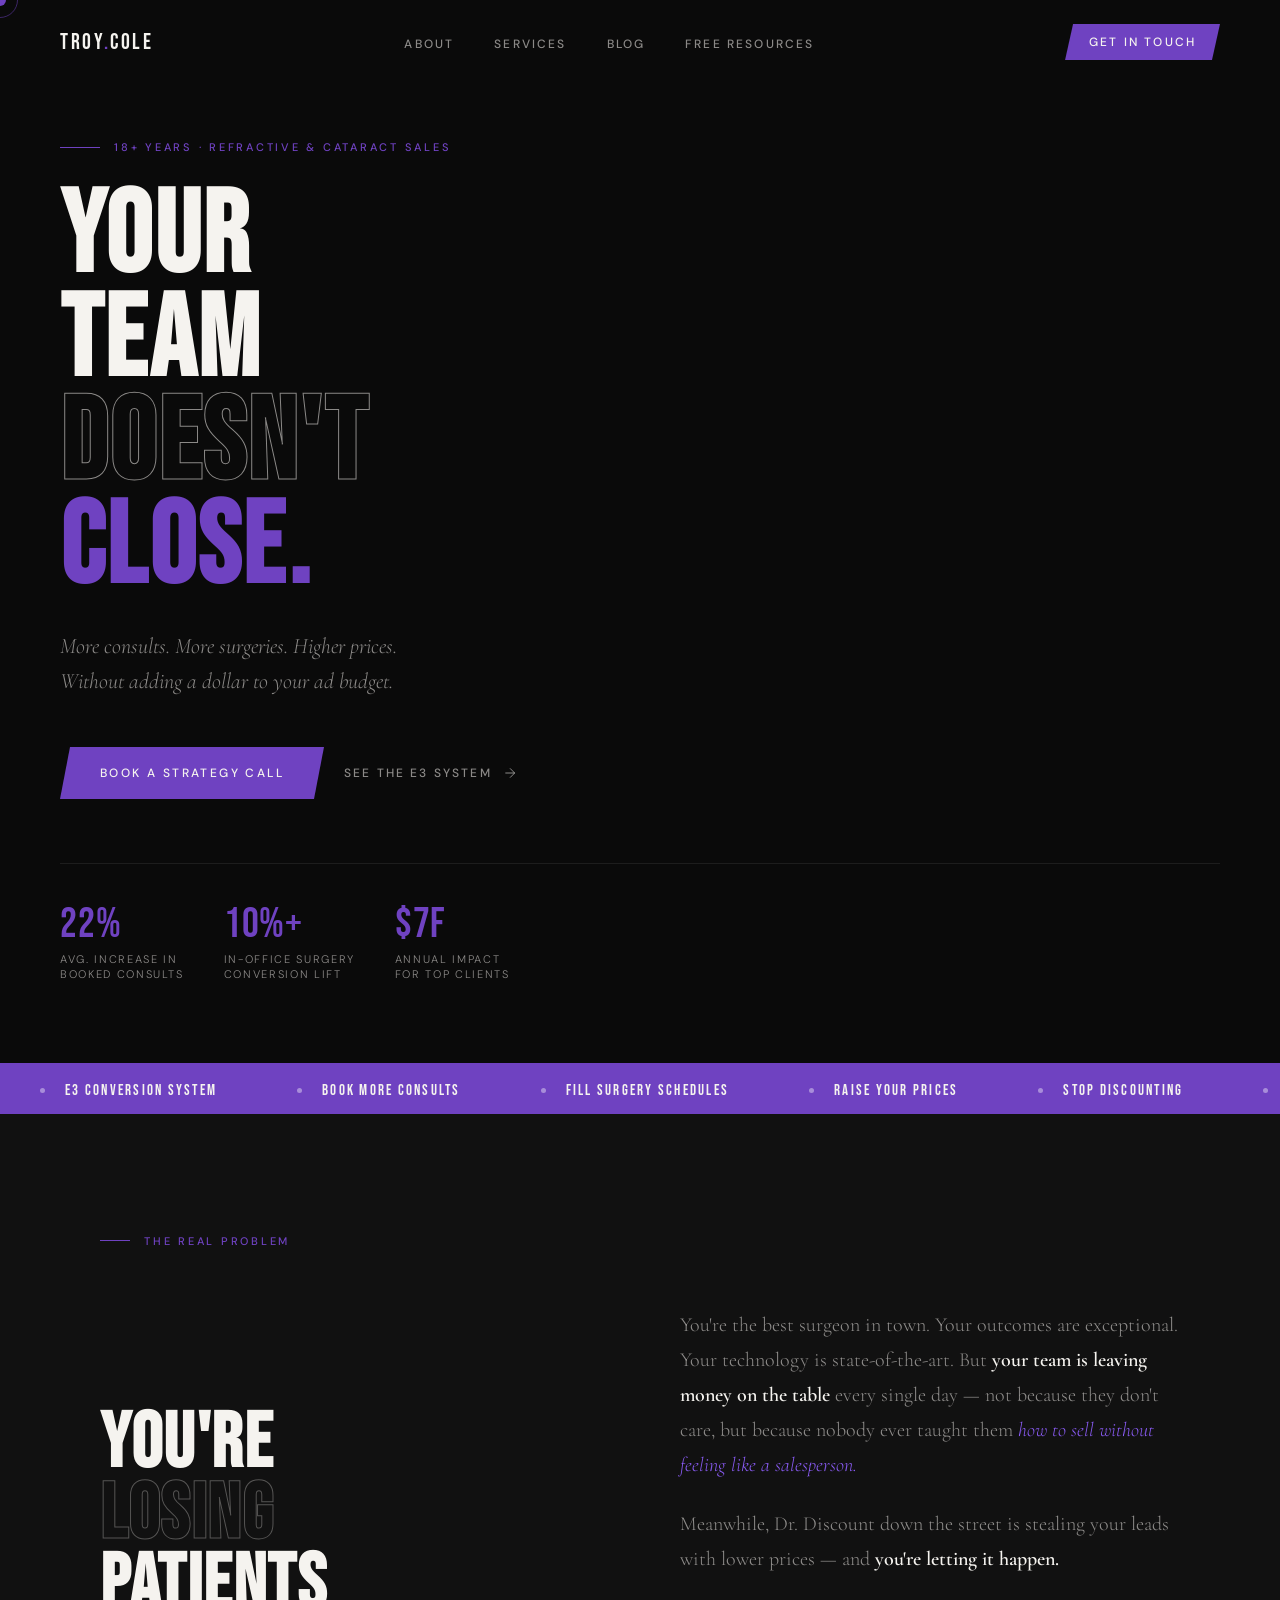
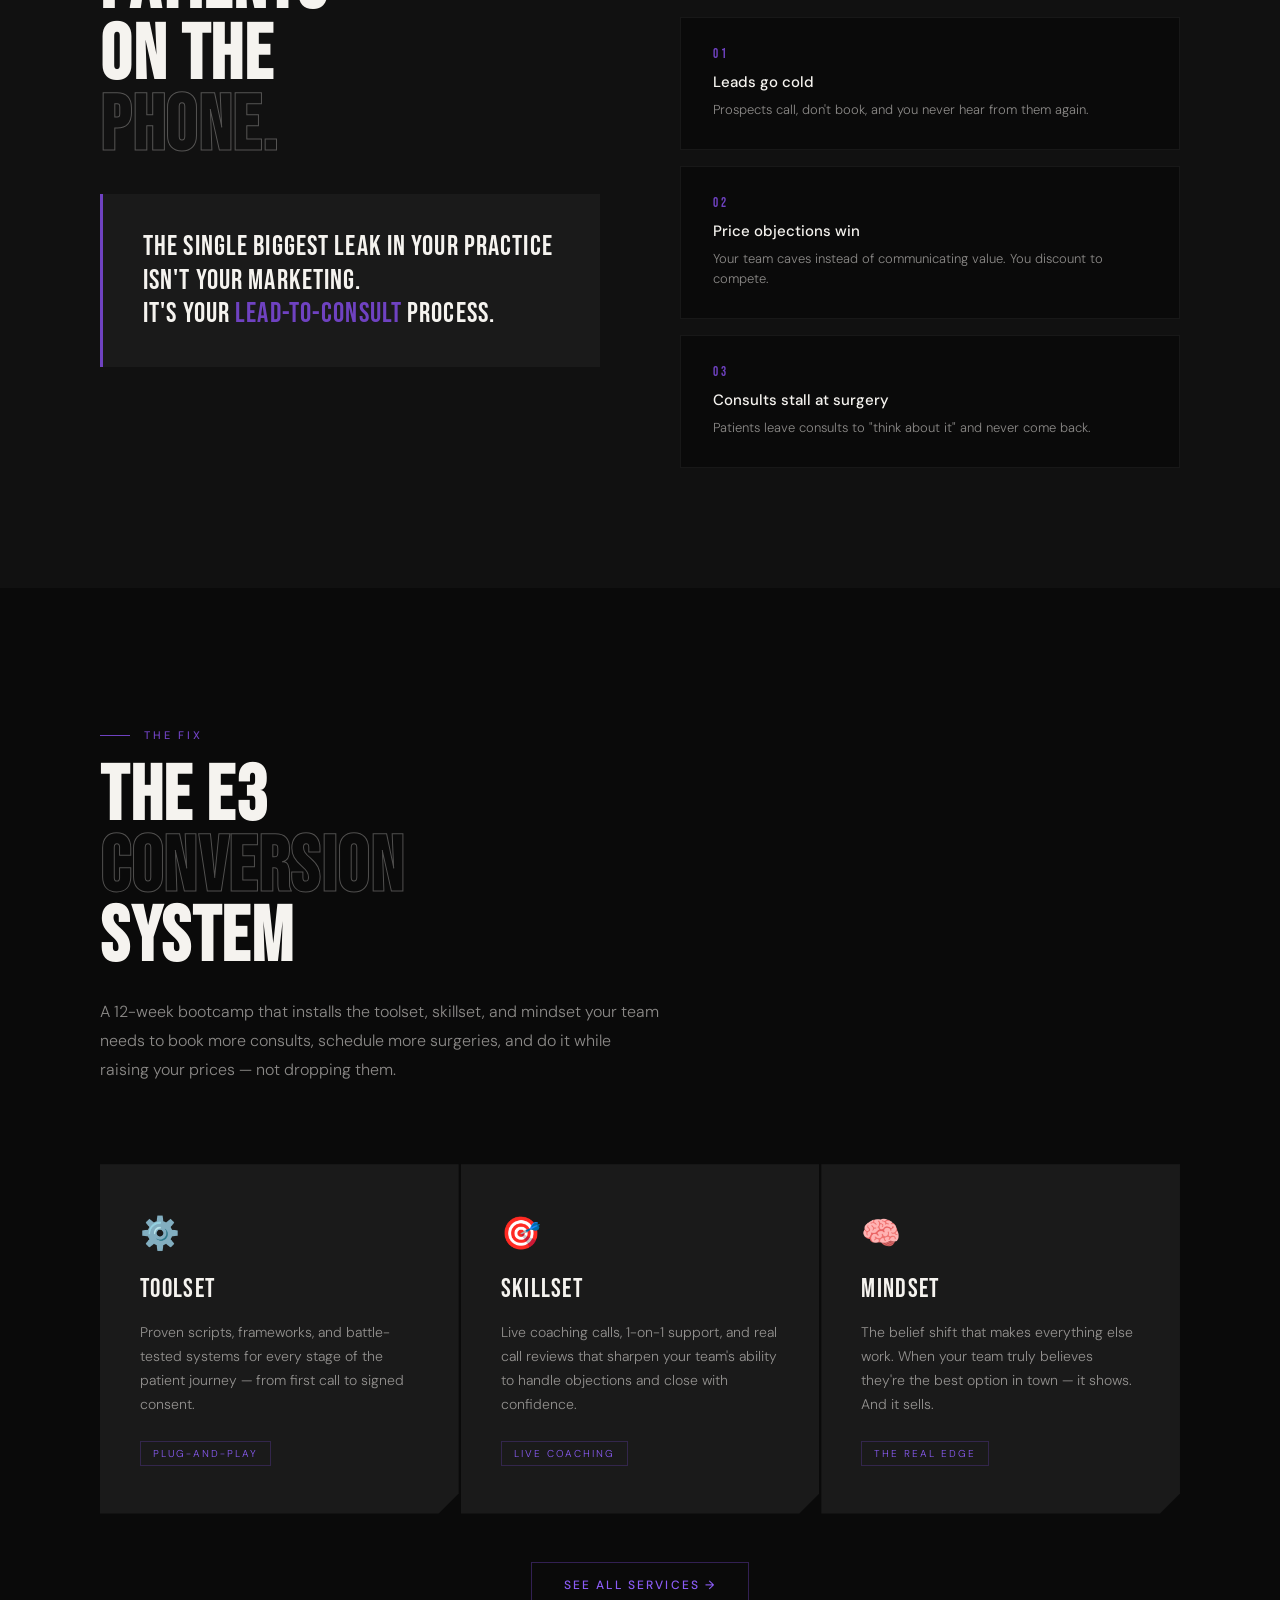
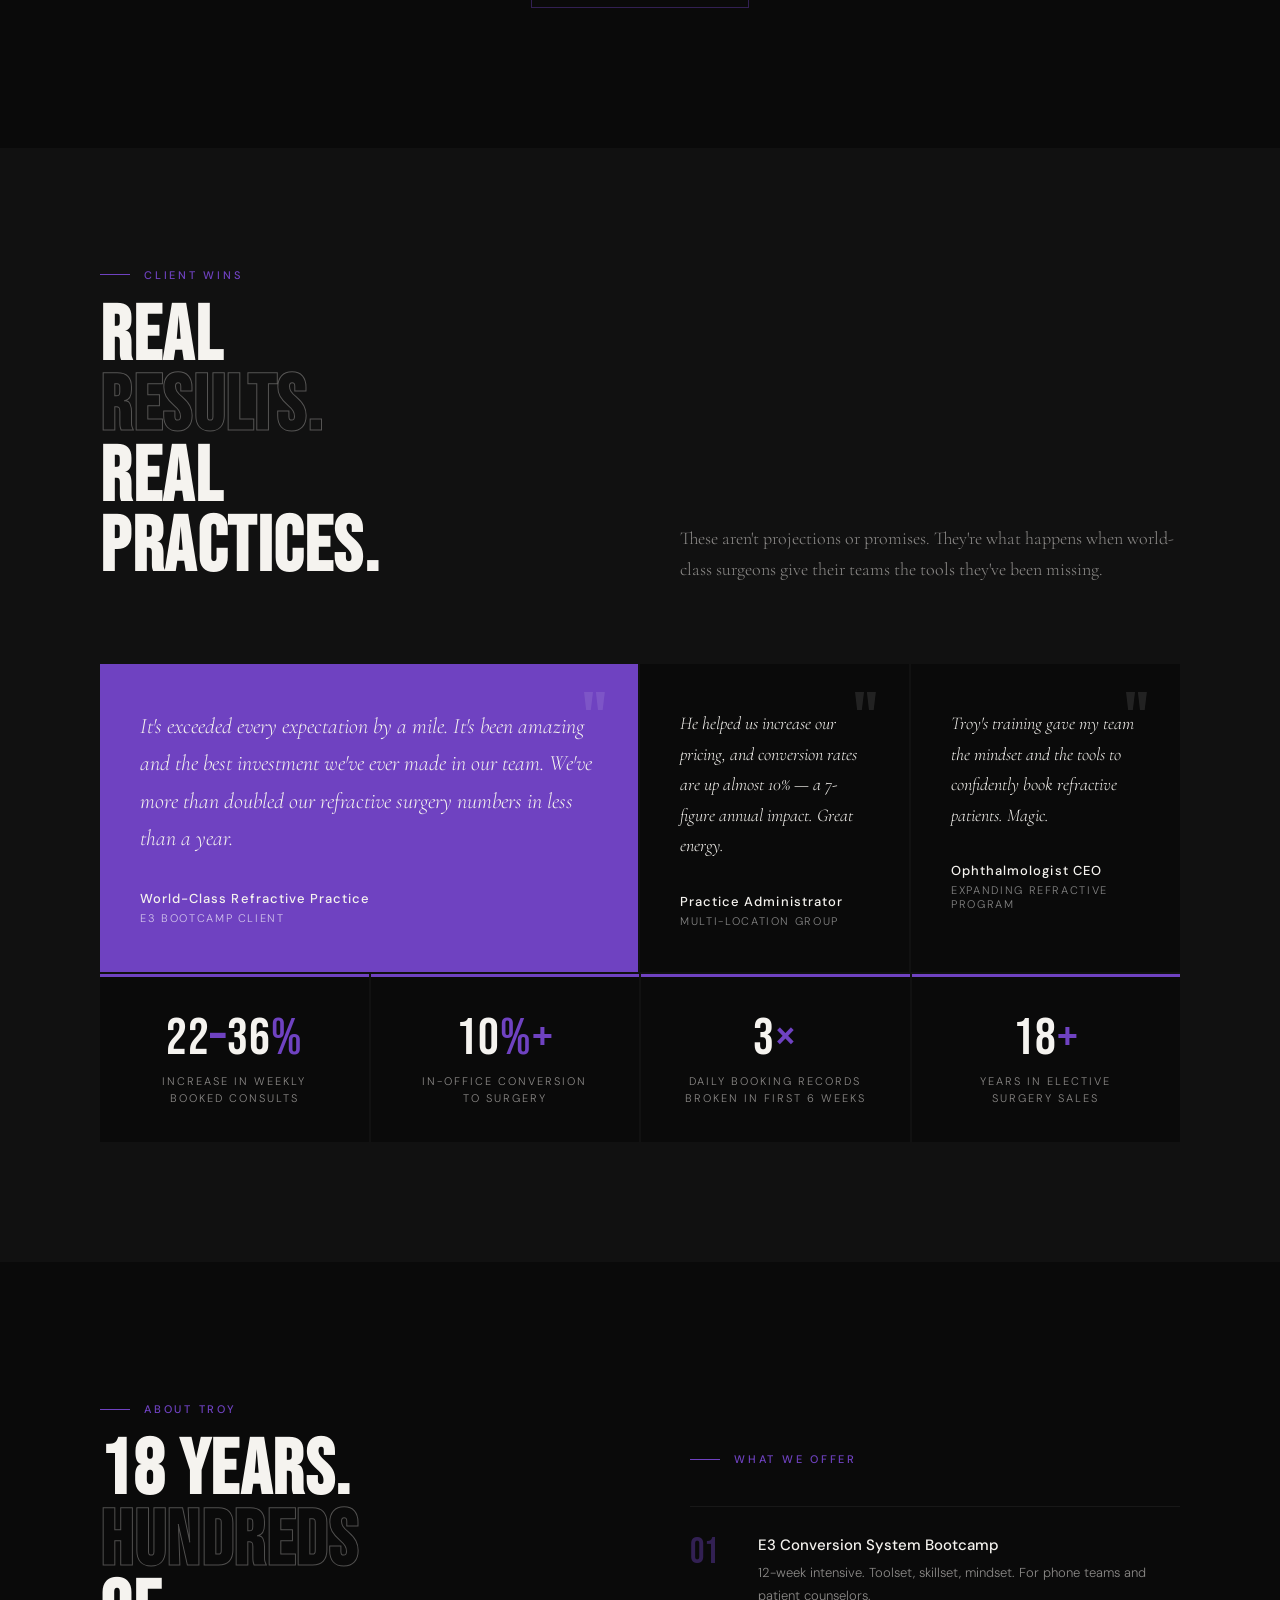
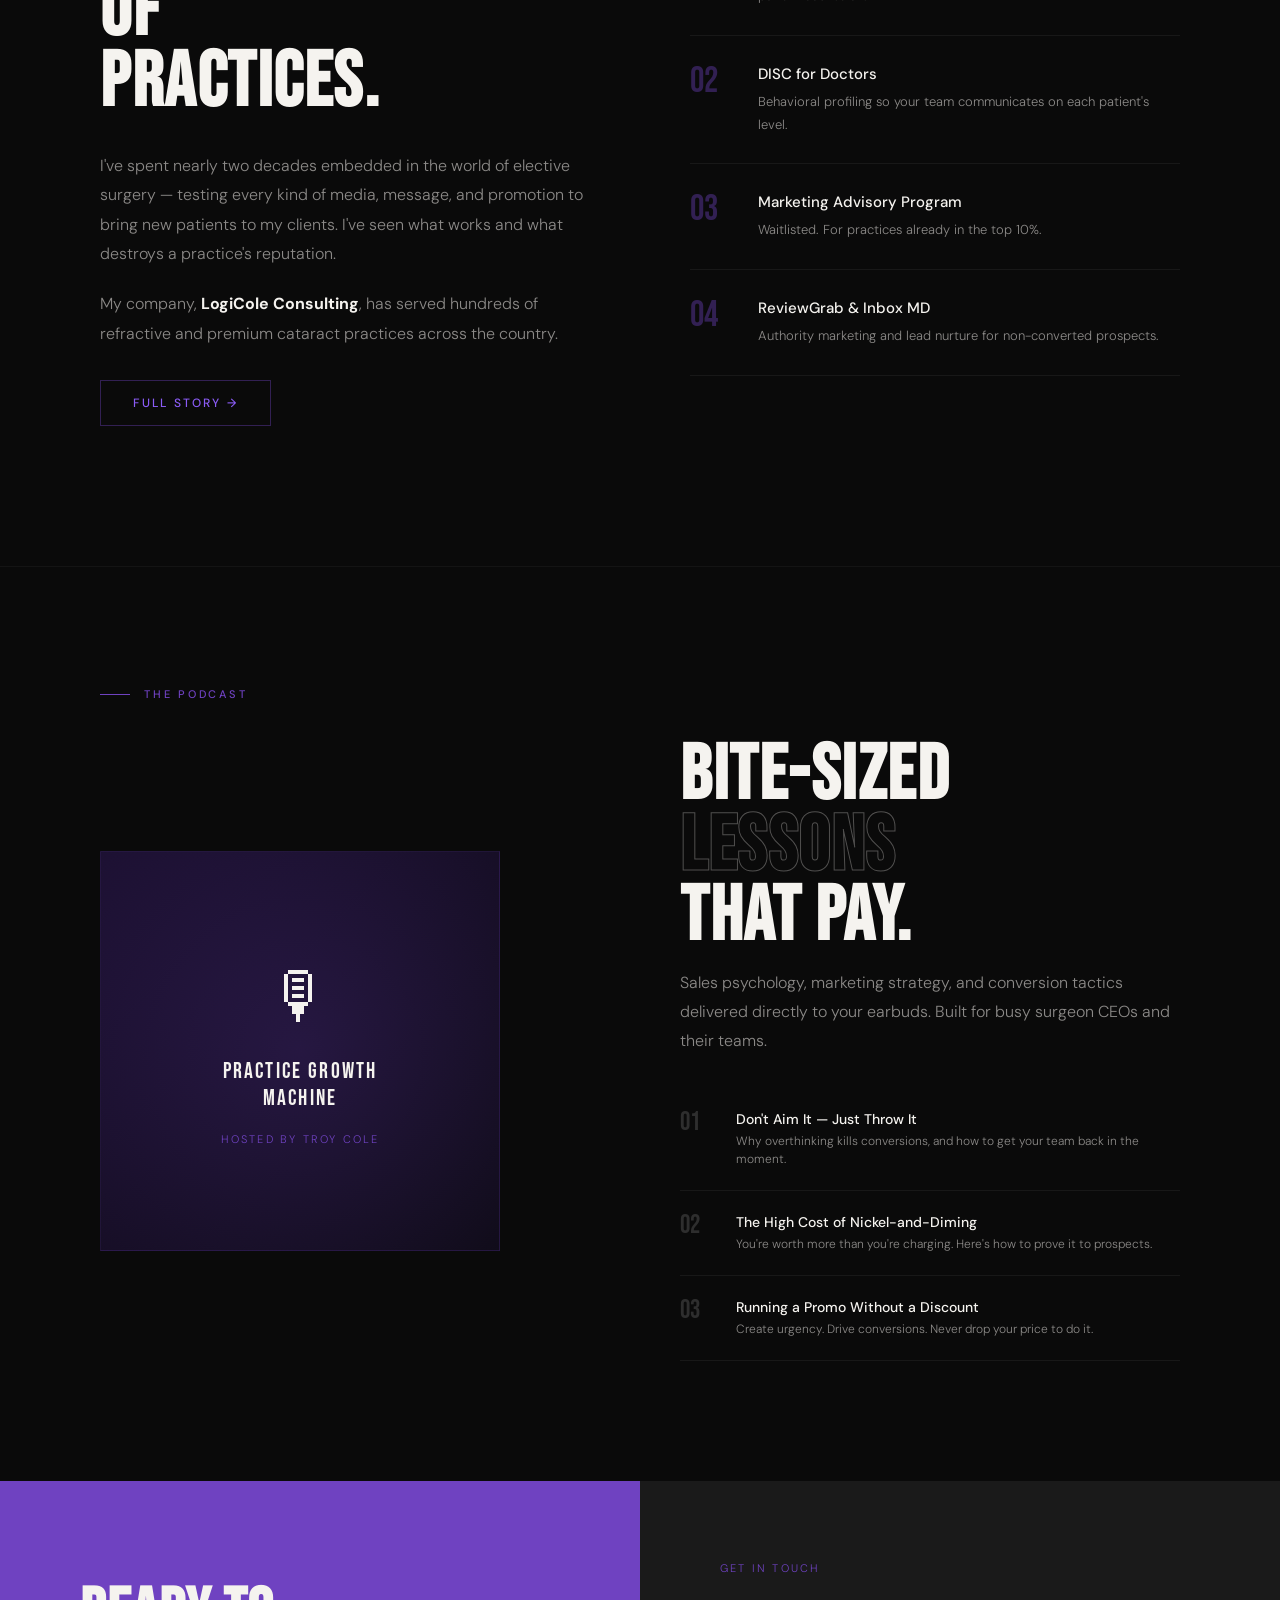
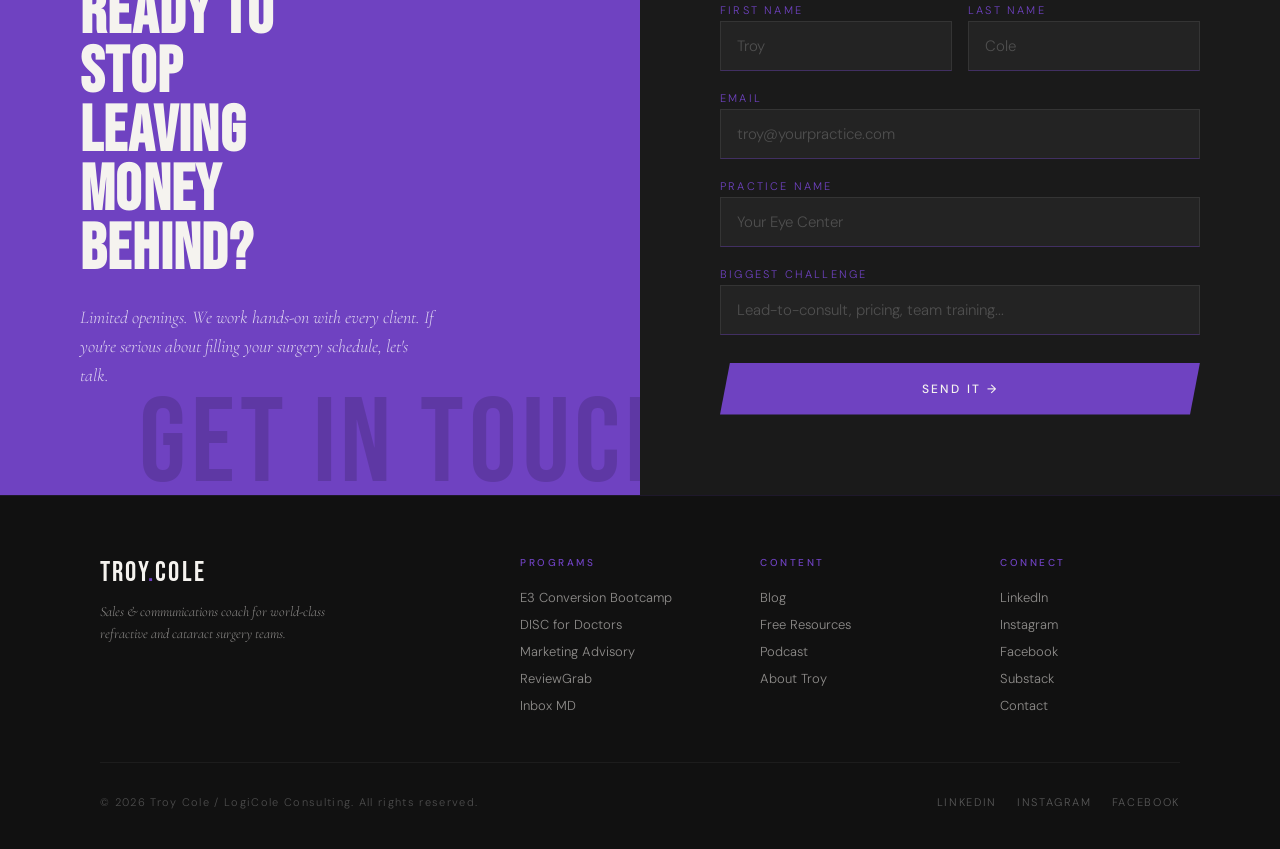
==== index.html @ 5fb9edf5 "Remove hero right panel" ====
<!DOCTYPE html>
<html lang="en">
<head>
<meta charset="UTF-8">
<meta name="viewport" content="width=device-width, initial-scale=1.0">
<title>Troy Cole — Sales Coach for Refractive &amp; Cataract Surgery Teams</title>
<meta name="description" content="Troy Cole helps refractive and cataract surgery teams book more consults, schedule more surgeries, and raise prices — without increasing ad spend.">
<link rel="preconnect" href="https://fonts.googleapis.com">
<link rel="preconnect" href="https://fonts.gstatic.com" crossorigin>
<link href="https://fonts.googleapis.com/css2?family=Bebas+Neue&family=Cormorant+Garamond:ital,wght@0,400;0,600;1,400&family=DM+Sans:wght@300;400;500&display=swap" rel="stylesheet">
<link rel="stylesheet" href="/css/style.css">
<style>
  /* ── HOME-ONLY STYLES ── */

  /* HERO */
  .hero {
    min-height: 100vh;
    display: grid;
    grid-template-columns: 1fr;
    background: #0a0a0a;
    position: relative;
    overflow: hidden;
  }
  .hero-left {
    display: flex; flex-direction: column; justify-content: center;
    padding: 140px 60px 80px;
    position: relative; z-index: 2;
  }
  .hero-eyebrow {
    display: flex; align-items: center; gap: 14px;
    margin-bottom: 32px;
    opacity: 0; animation: fadeUp 0.8s 0.2s forwards;
  }
  .hero-eyebrow-line { width: 40px; height: 1px; background: var(--purple); }
  .hero-eyebrow span {
    font-size: 11px; letter-spacing: 0.25em;
    text-transform: uppercase; color: var(--purple); font-weight: 500;
  }
  .hero-headline {
    font-family: var(--font-display);
    font-size: clamp(72px, 9vw, 130px);
    line-height: 0.9; letter-spacing: 0.02em; color: var(--white);
    opacity: 0; animation: fadeUp 0.8s 0.4s forwards;
  }
  .hero-headline .outline { -webkit-text-stroke: 1px var(--white-dim); color: transparent; }
  .hero-headline .purple { color: var(--purple); }
  .hero-sub {
    font-family: var(--font-serif);
    font-size: clamp(16px, 2vw, 22px); font-style: italic;
    color: var(--white-dim); margin-top: 28px; margin-bottom: 48px;
    max-width: 440px; line-height: 1.6;
    opacity: 0; animation: fadeUp 0.8s 0.6s forwards;
  }
  .hero-actions {
    display: flex; gap: 20px; align-items: center;
    opacity: 0; animation: fadeUp 0.8s 0.8s forwards;
  }
  .hero-stats {
    display: flex; gap: 40px;
    margin-top: 64px; padding-top: 40px;
    border-top: 1px solid rgba(255,255,255,0.08);
    opacity: 0; animation: fadeUp 0.8s 1s forwards;
  }
  .stat-num {
    font-family: var(--font-display);
    font-size: 42px; line-height: 1;
    color: var(--purple); letter-spacing: 0.02em;
  }
  .stat-label {
    font-size: 11px; letter-spacing: 0.15em; text-transform: uppercase;
    color: var(--white-dim); margin-top: 6px; line-height: 1.4;
  }
  .hero-right { position: relative; overflow: hidden; }
  .hero-photo-bg {
    position: absolute; inset: 0;
    background: linear-gradient(135deg, #1a1a1a 0%, #0d0a14 100%);
  }
  .hero-photo-placeholder {
    position: absolute; inset: 0;
    display: flex; flex-direction: column;
    align-items: center; justify-content: center; gap: 16px;
  }
  .photo-frame {
    width: 260px; height: 340px;
    border: 1px solid rgba(111,66,193,0.3);
    position: relative; display: flex; align-items: center; justify-content: center;
  }
  .photo-frame-corner {
    position: absolute; width: 20px; height: 20px;
    border-color: var(--purple); border-style: solid;
  }
  .photo-frame-corner.tl { top: -1px; left: -1px; border-width: 2px 0 0 2px; }
  .photo-frame-corner.tr { top: -1px; right: -1px; border-width: 2px 2px 0 0; }
  .photo-frame-corner.bl { bottom: -1px; left: -1px; border-width: 0 0 2px 2px; }
  .photo-frame-corner.br { bottom: -1px; right: -1px; border-width: 0 2px 2px 0; }
  .photo-label {
    font-size: 10px; letter-spacing: 0.2em; text-transform: uppercase;
    color: rgba(111,66,193,0.5); text-align: center; margin-top: 8px;
  }
  .hero-geo { position: absolute; right: 0; top: 0; width: 100%; height: 100%; pointer-events: none; }
  .geo-slash {
    position: absolute; bottom: -100px; right: -50px;
    width: 400px; height: 400px;
    background: var(--purple-dim);
    transform: rotate(-20deg); filter: blur(80px);
  }

  /* PROBLEM SECTION */
  .problem-section { padding: 120px 0; background: var(--black-mid); }
  .problem-grid { display: grid; grid-template-columns: 1fr 1fr; gap: 80px; align-items: center; margin-top: 60px; }
  .problem-body { font-family: var(--font-serif); font-size: 20px; line-height: 1.75; color: var(--white-dim); }
  .problem-body strong { color: var(--white); font-weight: 600; }
  .problem-body .accent { color: var(--purple-light); font-style: italic; }
  .problem-callout {
    background: var(--black-light); border-left: 3px solid var(--purple);
    padding: 36px 40px; margin-top: 32px;
    font-family: var(--font-display); font-size: 28px; line-height: 1.2; letter-spacing: 0.04em; color: var(--white);
  }
  .problem-callout em { color: var(--purple); font-style: normal; }
  .problem-cards { display: flex; flex-direction: column; gap: 16px; }
  .problem-card {
    background: var(--black); border: 1px solid rgba(255,255,255,0.06);
    padding: 28px 32px; position: relative; transition: border-color 0.25s;
  }
  .problem-card::before {
    content: ''; position: absolute; left: 0; top: 0; bottom: 0;
    width: 3px; background: var(--purple); opacity: 0; transition: opacity 0.25s;
  }
  .problem-card:hover { border-color: rgba(111,66,193,0.3); }
  .problem-card:hover::before { opacity: 1; }
  .problem-card-num { font-family: var(--font-display); font-size: 13px; letter-spacing: 0.2em; color: var(--purple); margin-bottom: 10px; }
  .problem-card-title { font-size: 15px; font-weight: 500; color: var(--white); margin-bottom: 8px; }
  .problem-card-text { font-size: 13px; line-height: 1.6; color: var(--white-dim); }

  /* OFFER */
  .offer-section { padding: 140px 0; background: var(--black); overflow: hidden; }
  .offer-header { max-width: 700px; margin-bottom: 80px; }
  .offer-body { font-size: 16px; line-height: 1.8; color: var(--white-dim); max-width: 560px; }
  .offer-grid { display: grid; grid-template-columns: repeat(3, 1fr); gap: 2px; }
  .offer-card {
    background: var(--black-light); padding: 48px 40px;
    position: relative; overflow: hidden; transition: background 0.3s;
    clip-path: polygon(0 0, 100% 0, 100% calc(100% - 20px), calc(100% - 20px) 100%, 0 100%);
  }
  .offer-card:hover { background: #1d1326; }
  .offer-card-accent {
    position: absolute; top: 0; left: 0; right: 0; height: 3px;
    background: var(--purple); transform: scaleX(0); transform-origin: left; transition: transform 0.3s;
  }
  .offer-card:hover .offer-card-accent { transform: scaleX(1); }
  .offer-card-icon { font-size: 32px; margin-bottom: 20px; }
  .offer-card-title { font-family: var(--font-display); font-size: 26px; letter-spacing: 0.05em; color: var(--white); margin-bottom: 16px; }
  .offer-card-body { font-size: 14px; line-height: 1.7; color: var(--white-dim); }
  .offer-card-badge {
    display: inline-block; margin-top: 24px;
    font-size: 10px; letter-spacing: 0.2em; text-transform: uppercase;
    color: var(--purple-light); border: 1px solid rgba(111,66,193,0.3); padding: 5px 12px;
  }

  /* RESULTS */
  .results-section { padding: 120px 0; background: var(--black-mid); }
  .results-intro { display: grid; grid-template-columns: 1fr 1fr; gap: 80px; align-items: end; margin-bottom: 80px; }
  .results-sub { font-family: var(--font-serif); font-size: 18px; line-height: 1.7; color: var(--white-dim); align-self: end; }
  .testimonials-grid { display: grid; grid-template-columns: 2fr 1fr 1fr; gap: 2px; }
  .testimonial { background: var(--black); padding: 44px 40px; position: relative; }
  .testimonial.featured { background: var(--purple); }
  .testimonial-quote { font-family: var(--font-serif); font-size: 18px; line-height: 1.7; color: var(--white); margin-bottom: 32px; font-style: italic; }
  .testimonial.featured .testimonial-quote { font-size: 22px; }
  .testimonial-mark { font-family: var(--font-display); font-size: 80px; line-height: 1; color: rgba(255,255,255,0.1); position: absolute; top: 20px; right: 30px; }
  .testimonial-name { font-size: 13px; font-weight: 500; color: var(--white); letter-spacing: 0.08em; }
  .testimonial-role { font-size: 11px; letter-spacing: 0.15em; text-transform: uppercase; color: rgba(255,255,255,0.5); margin-top: 4px; }
  .testimonial.featured .testimonial-role { color: rgba(255,255,255,0.7); }
  .metrics-strip { display: grid; grid-template-columns: repeat(4, 1fr); gap: 2px; margin-top: 2px; }
  .metric-box { background: var(--black); padding: 36px 40px; text-align: center; border-top: 3px solid var(--purple); }
  .metric-num { font-family: var(--font-display); font-size: 52px; line-height: 1; color: var(--white); letter-spacing: 0.02em; margin-bottom: 8px; }
  .metric-num span { color: var(--purple); }
  .metric-label { font-size: 11px; letter-spacing: 0.18em; text-transform: uppercase; color: var(--white-dim); line-height: 1.5; }

  /* AUTHORITY */
  .authority-section { padding: 140px 0; background: var(--black); }
  .authority-layout { display: grid; grid-template-columns: 1fr 1fr; gap: 100px; align-items: center; }
  .authority-body { font-size: 16px; line-height: 1.85; color: var(--white-dim); margin-top: 32px; }
  .authority-body p { margin-bottom: 20px; }
  .authority-body strong { color: var(--white); }
  .authority-list { display: flex; flex-direction: column; gap: 0; margin-top: 40px; border-top: 1px solid rgba(255,255,255,0.06); }
  .authority-item { display: flex; gap: 24px; align-items: flex-start; padding: 28px 0; border-bottom: 1px solid rgba(255,255,255,0.06); }
  .authority-item-num { font-family: var(--font-display); font-size: 36px; line-height: 1; color: var(--purple); opacity: 0.4; min-width: 44px; transition: opacity 0.2s; }
  .authority-item:hover .authority-item-num { opacity: 1; }
  .authority-item-text strong { display: block; font-size: 15px; font-weight: 500; color: var(--white); margin-bottom: 6px; }
  .authority-item-text span { font-size: 13px; color: var(--white-dim); line-height: 1.6; }

  /* PODCAST */
  .podcast-section { padding: 120px 0; background: var(--black); border-top: 1px solid rgba(255,255,255,0.04); }
  .podcast-layout { display: grid; grid-template-columns: 1fr 1fr; gap: 80px; align-items: center; }
  .podcast-art {
    background: linear-gradient(135deg, #1a0f2e 0%, #0d0a14 100%);
    border: 1px solid rgba(111,66,193,0.2); aspect-ratio: 1; max-width: 400px;
    display: flex; flex-direction: column; align-items: center; justify-content: center; gap: 20px;
    position: relative; overflow: hidden;
  }
  .podcast-art::before {
    content: ''; position: absolute; inset: -50%;
    background: radial-gradient(circle at 50% 50%, rgba(111,66,193,0.2) 0%, transparent 60%);
  }
  .podcast-art-icon { font-size: 64px; position: relative; z-index: 1; }
  .podcast-art-title { font-family: var(--font-display); font-size: 22px; letter-spacing: 0.1em; color: var(--white); text-align: center; position: relative; z-index: 1; }
  .podcast-art-sub { font-size: 11px; letter-spacing: 0.2em; text-transform: uppercase; color: var(--purple); position: relative; z-index: 1; }
  .podcast-episodes { display: flex; flex-direction: column; }
  .podcast-ep { display: flex; gap: 20px; align-items: flex-start; padding: 22px 0; border-bottom: 1px solid rgba(255,255,255,0.06); cursor: pointer; }
  .podcast-ep:hover .ep-num { color: var(--purple); }
  .ep-num { font-family: var(--font-display); font-size: 26px; line-height: 1; color: rgba(255,255,255,0.15); min-width: 36px; transition: color 0.2s; }
  .ep-title { font-size: 14px; font-weight: 500; color: var(--white); margin-bottom: 4px; }
  .ep-desc { font-size: 12px; color: var(--white-dim); line-height: 1.5; }

  /* HOME RESPONSIVE */
  @media (max-width: 1024px) {
    .hero { grid-template-columns: 1fr; min-height: auto; }
    .hero-left { padding: 120px 32px 60px; }
    .hero-right { display: none; }
    .hero-stats { gap: 24px; }
    .problem-grid { grid-template-columns: 1fr; gap: 48px; }
    .offer-grid { grid-template-columns: 1fr 1fr; }
    .results-intro { grid-template-columns: 1fr; gap: 24px; }
    .testimonials-grid { grid-template-columns: 1fr 1fr; }
    .testimonial.featured { grid-column: span 2; }
    .metrics-strip { grid-template-columns: repeat(2, 1fr); }
    .authority-layout { grid-template-columns: 1fr; gap: 60px; }
    .podcast-layout { grid-template-columns: 1fr; gap: 48px; }
    .podcast-art { max-width: 100%; aspect-ratio: 16/7; }
  }
  @media (max-width: 768px) {
    .hero-left { padding: 100px 24px 60px; }
    .hero-headline { font-size: clamp(58px, 15vw, 90px); }
    .hero-sub { font-size: 17px; max-width: 100%; }
    .hero-actions { flex-direction: column; align-items: flex-start; gap: 16px; }
    .hero-stats { flex-wrap: wrap; gap: 28px; margin-top: 48px; }
    .hero-stats > div { flex: 1; min-width: 100px; }
    .stat-num { font-size: 34px; }
    .problem-section { padding: 80px 0; }
    .offer-section { padding: 80px 0; }
    .results-section { padding: 80px 0; }
    .authority-section { padding: 80px 0; }
    .podcast-section { padding: 80px 0; }
    .problem-grid { gap: 40px; }
    .problem-body { font-size: 17px; }
    .problem-callout { font-size: 22px; padding: 28px; }
    .offer-grid { grid-template-columns: 1fr; gap: 2px; }
    .offer-card { padding: 36px 28px; }
    .offer-header { margin-bottom: 48px; }
    .testimonials-grid { grid-template-columns: 1fr; }
    .testimonial.featured { grid-column: span 1; }
    .testimonial { padding: 36px 28px; }
    .testimonial.featured .testimonial-quote { font-size: 18px; }
    .metrics-strip { grid-template-columns: repeat(2, 1fr); }
    .metric-box { padding: 28px 20px; }
    .metric-num { font-size: 38px; }
    .authority-layout { gap: 40px; }
    .authority-body { font-size: 15px; }
    .podcast-art { aspect-ratio: 16/9; }
    .podcast-art-icon { font-size: 48px; }
  }
  @media (max-width: 480px) {
    .hero-headline { font-size: clamp(52px, 16vw, 80px); }
    .hero-stats { gap: 20px; }
    .stat-num { font-size: 28px; }
    .metrics-strip { grid-template-columns: 1fr 1fr; }
    .metric-num { font-size: 32px; }
  }
</style>
</head>
<body>

<div class="cursor" id="cursor"></div>
<div class="cursor-ring" id="cursorRing"></div>

<nav id="nav">
  <a href="/index.html" class="nav-logo">TROY<span>.</span>COLE</a>
  <ul class="nav-links">
    <li><a href="/about.html">About</a></li>
    <li><a href="/services.html">Services</a></li>
    <li><a href="/blog/index.html">Blog</a></li>
    <li><a href="/freebies.html">Free Resources</a></li>
  </ul>
  <a href="#contact" class="nav-cta">Get In Touch</a>
  <button class="nav-hamburger" id="hamburger" aria-label="Open menu">
    <span></span><span></span><span></span>
  </button>
</nav>

<div class="mobile-menu" id="mobileMenu">
  <ul class="mobile-menu-links">
    <li><a href="/about.html" class="mobile-nav-link">About</a></li>
    <li><a href="/services.html" class="mobile-nav-link">Services</a></li>
    <li><a href="/blog/index.html" class="mobile-nav-link">Blog</a></li>
    <li><a href="/freebies.html" class="mobile-nav-link">Free Resources</a></li>
  </ul>
  <a href="#contact" class="mobile-menu-cta mobile-nav-link">Get In Touch</a>
</div>

<!-- HERO -->
<section class="hero">
  <div class="hero-left">
    <div class="hero-eyebrow">
      <div class="hero-eyebrow-line"></div>
      <span>18+ Years · Refractive &amp; Cataract Sales</span>
    </div>
    <h1 class="hero-headline">
      YOUR<br>TEAM<br>
      <span class="outline">DOESN'T</span><br>
      <span class="purple">CLOSE.</span>
    </h1>
    <p class="hero-sub">More consults. More surgeries. Higher prices.<br>Without adding a dollar to your ad budget.</p>
    <div class="hero-actions">
      <a href="#contact" class="btn-primary">Book a Strategy Call</a>
      <a href="/services.html" class="btn-ghost">
        See the E3 System
        <svg width="16" height="16" viewBox="0 0 24 24" fill="none" stroke="currentColor" stroke-width="1.5"><path d="M5 12h14M12 5l7 7-7 7"/></svg>
      </a>
    </div>
    <div class="hero-stats">
      <div><div class="stat-num">22%</div><div class="stat-label">Avg. increase in<br>booked consults</div></div>
      <div><div class="stat-num">10%+</div><div class="stat-label">In-office surgery<br>conversion lift</div></div>
      <div><div class="stat-num">$7F</div><div class="stat-label">Annual impact<br>for top clients</div></div>
    </div>
  </div>
</section>

<!-- TICKER -->
<div class="ticker-wrap">
  <div class="ticker-track">
    <span class="ticker-item"><span class="ticker-dot"></span>E3 Conversion System</span>
    <span class="ticker-item"><span class="ticker-dot"></span>Book More Consults</span>
    <span class="ticker-item"><span class="ticker-dot"></span>Fill Surgery Schedules</span>
    <span class="ticker-item"><span class="ticker-dot"></span>Raise Your Prices</span>
    <span class="ticker-item"><span class="ticker-dot"></span>Stop Discounting</span>
    <span class="ticker-item"><span class="ticker-dot"></span>Weapons-Grade Sales Training</span>
    <span class="ticker-item"><span class="ticker-dot"></span>18+ Years in Elective Surgery</span>
    <span class="ticker-item"><span class="ticker-dot"></span>E3 Conversion System</span>
    <span class="ticker-item"><span class="ticker-dot"></span>Book More Consults</span>
    <span class="ticker-item"><span class="ticker-dot"></span>Fill Surgery Schedules</span>
    <span class="ticker-item"><span class="ticker-dot"></span>Raise Your Prices</span>
    <span class="ticker-item"><span class="ticker-dot"></span>Stop Discounting</span>
    <span class="ticker-item"><span class="ticker-dot"></span>Weapons-Grade Sales Training</span>
    <span class="ticker-item"><span class="ticker-dot"></span>18+ Years in Elective Surgery</span>
  </div>
</div>

<!-- PROBLEM -->
<section class="problem-section" id="about">
  <div class="container">
    <div class="section-label reveal"><div class="section-label-line"></div><span>The Real Problem</span></div>
    <div class="problem-grid">
      <div>
        <h2 class="section-title reveal">YOU'RE<br><span class="outline">LOSING</span><br>PATIENTS<br>ON THE<br><span class="outline">PHONE.</span></h2>
        <div class="problem-callout reveal">The single biggest leak in your practice isn't your marketing.<br>It's your <em>lead-to-consult</em> process.</div>
      </div>
      <div>
        <p class="problem-body reveal">You're the best surgeon in town. Your outcomes are exceptional. Your technology is state-of-the-art. But <strong>your team is leaving money on the table</strong> every single day — not because they don't care, but because nobody ever taught them <span class="accent">how to sell without feeling like a salesperson.</span></p>
        <p class="problem-body reveal reveal-delay-1" style="margin-top:24px;">Meanwhile, Dr. Discount down the street is stealing your leads with lower prices — and <strong>you're letting it happen.</strong></p>
        <div class="problem-cards" style="margin-top:40px;">
          <div class="problem-card reveal reveal-delay-1"><div class="problem-card-num">01</div><div class="problem-card-title">Leads go cold</div><div class="problem-card-text">Prospects call, don't book, and you never hear from them again.</div></div>
          <div class="problem-card reveal reveal-delay-2"><div class="problem-card-num">02</div><div class="problem-card-title">Price objections win</div><div class="problem-card-text">Your team caves instead of communicating value. You discount to compete.</div></div>
          <div class="problem-card reveal reveal-delay-3"><div class="problem-card-num">03</div><div class="problem-card-title">Consults stall at surgery</div><div class="problem-card-text">Patients leave consults to "think about it" and never come back.</div></div>
        </div>
      </div>
    </div>
  </div>
</section>

<!-- E3 OFFER -->
<section class="offer-section" id="offer">
  <div class="container">
    <div class="offer-header">
      <div class="section-label reveal"><div class="section-label-line"></div><span>The Fix</span></div>
      <h2 class="section-title reveal">THE E3<br><span class="outline">CONVERSION</span><br>SYSTEM</h2>
      <p class="offer-body reveal" style="margin-top:24px;">A 12-week bootcamp that installs the toolset, skillset, and mindset your team needs to book more consults, schedule more surgeries, and do it while raising your prices — not dropping them.</p>
    </div>
    <div class="offer-grid">
      <div class="offer-card reveal"><div class="offer-card-accent"></div><div class="offer-card-icon">⚙️</div><div class="offer-card-title">TOOLSET</div><div class="offer-card-body">Proven scripts, frameworks, and battle-tested systems for every stage of the patient journey — from first call to signed consent.</div><div class="offer-card-badge">Plug-and-play</div></div>
      <div class="offer-card reveal reveal-delay-1"><div class="offer-card-accent"></div><div class="offer-card-icon">🎯</div><div class="offer-card-title">SKILLSET</div><div class="offer-card-body">Live coaching calls, 1-on-1 support, and real call reviews that sharpen your team's ability to handle objections and close with confidence.</div><div class="offer-card-badge">Live coaching</div></div>
      <div class="offer-card reveal reveal-delay-2"><div class="offer-card-accent"></div><div class="offer-card-icon">🧠</div><div class="offer-card-title">MINDSET</div><div class="offer-card-body">The belief shift that makes everything else work. When your team truly believes they're the best option in town — it shows. And it sells.</div><div class="offer-card-badge">The real edge</div></div>
    </div>
    <div style="text-align:center;margin-top:48px;"><a href="/services.html" class="btn-outline">See All Services →</a></div>
  </div>
</section>

<!-- RESULTS -->
<section class="results-section" id="results">
  <div class="container">
    <div class="results-intro">
      <div>
        <div class="section-label reveal"><div class="section-label-line"></div><span>Client Wins</span></div>
        <h2 class="section-title reveal">REAL<br><span class="outline">RESULTS.</span><br>REAL<br>PRACTICES.</h2>
      </div>
      <p class="results-sub reveal">These aren't projections or promises. They're what happens when world-class surgeons give their teams the tools they've been missing.</p>
    </div>
    <div class="testimonials-grid">
      <div class="testimonial featured reveal"><div class="testimonial-mark">"</div><p class="testimonial-quote">It's exceeded every expectation by a mile. It's been amazing and the best investment we've ever made in our team. We've more than doubled our refractive surgery numbers in less than a year.</p><div><div class="testimonial-name">World-Class Refractive Practice</div><div class="testimonial-role">E3 Bootcamp Client</div></div></div>
      <div class="testimonial reveal reveal-delay-1"><div class="testimonial-mark">"</div><p class="testimonial-quote">He helped us increase our pricing, and conversion rates are up almost 10% — a 7-figure annual impact. Great energy.</p><div><div class="testimonial-name">Practice Administrator</div><div class="testimonial-role">Multi-Location Group</div></div></div>
      <div class="testimonial reveal reveal-delay-2"><div class="testimonial-mark">"</div><p class="testimonial-quote">Troy's training gave my team the mindset and the tools to confidently book refractive patients. Magic.</p><div><div class="testimonial-name">Ophthalmologist CEO</div><div class="testimonial-role">Expanding Refractive Program</div></div></div>
    </div>
    <div class="metrics-strip">
      <div class="metric-box reveal"><div class="metric-num">22<span>–</span>36<span>%</span></div><div class="metric-label">Increase in weekly<br>booked consults</div></div>
      <div class="metric-box reveal reveal-delay-1"><div class="metric-num">10<span>%+</span></div><div class="metric-label">In-office conversion<br>to surgery</div></div>
      <div class="metric-box reveal reveal-delay-2"><div class="metric-num">3<span>×</span></div><div class="metric-label">Daily booking records<br>broken in first 6 weeks</div></div>
      <div class="metric-box reveal reveal-delay-3"><div class="metric-num">18<span>+</span></div><div class="metric-label">Years in elective<br>surgery sales</div></div>
    </div>
  </div>
</section>

<!-- AUTHORITY / ABOUT PREVIEW -->
<section class="authority-section">
  <div class="container">
    <div class="authority-layout">
      <div>
        <div class="section-label reveal"><div class="section-label-line"></div><span>About Troy</span></div>
        <h2 class="section-title reveal">18 YEARS.<br><span class="outline">HUNDREDS</span><br>OF<br>PRACTICES.</h2>
        <div class="authority-body reveal">
          <p>I've spent nearly two decades embedded in the world of elective surgery — testing every kind of media, message, and promotion to bring new patients to my clients. I've seen what works and what destroys a practice's reputation.</p>
          <p>My company, <strong>LogiCole Consulting</strong>, has served hundreds of refractive and premium cataract practices across the country.</p>
        </div>
        <div style="margin-top:32px;"><a href="/about.html" class="btn-outline">Full Story →</a></div>
      </div>
      <div>
        <div class="section-label reveal"><div class="section-label-line"></div><span>What We Offer</span></div>
        <div class="authority-list">
          <div class="authority-item reveal"><div class="authority-item-num">01</div><div class="authority-item-text"><strong>E3 Conversion System Bootcamp</strong><span>12-week intensive. Toolset, skillset, mindset. For phone teams and patient counselors.</span></div></div>
          <div class="authority-item reveal reveal-delay-1"><div class="authority-item-num">02</div><div class="authority-item-text"><strong>DISC for Doctors</strong><span>Behavioral profiling so your team communicates on each patient's level.</span></div></div>
          <div class="authority-item reveal reveal-delay-2"><div class="authority-item-num">03</div><div class="authority-item-text"><strong>Marketing Advisory Program</strong><span>Waitlisted. For practices already in the top 10%.</span></div></div>
          <div class="authority-item reveal reveal-delay-3"><div class="authority-item-num">04</div><div class="authority-item-text"><strong>ReviewGrab &amp; Inbox MD</strong><span>Authority marketing and lead nurture for non-converted prospects.</span></div></div>
        </div>
      </div>
    </div>
  </div>
</section>

<!-- PODCAST -->
<section class="podcast-section" id="podcast">
  <div class="container">
    <div class="section-label reveal"><div class="section-label-line"></div><span>The Podcast</span></div>
    <div class="podcast-layout" style="margin-top:40px;">
      <div class="podcast-art reveal">
        <div class="podcast-art-icon">🎙</div>
        <div class="podcast-art-title">PRACTICE GROWTH<br>MACHINE</div>
        <div class="podcast-art-sub">Hosted by Troy Cole</div>
      </div>
      <div>
        <h2 class="section-title reveal" style="margin-bottom:16px;">BITE-SIZED<br><span class="outline">LESSONS</span><br>THAT PAY.</h2>
        <p class="offer-body reveal" style="margin-bottom:32px;">Sales psychology, marketing strategy, and conversion tactics delivered directly to your earbuds. Built for busy surgeon CEOs and their teams.</p>
        <div class="podcast-episodes">
          <div class="podcast-ep reveal"><div class="ep-num">01</div><div><div class="ep-title">Don't Aim It — Just Throw It</div><div class="ep-desc">Why overthinking kills conversions, and how to get your team back in the moment.</div></div></div>
          <div class="podcast-ep reveal reveal-delay-1"><div class="ep-num">02</div><div><div class="ep-title">The High Cost of Nickel-and-Diming</div><div class="ep-desc">You're worth more than you're charging. Here's how to prove it to prospects.</div></div></div>
          <div class="podcast-ep reveal reveal-delay-2"><div class="ep-num">03</div><div><div class="ep-title">Running a Promo Without a Discount</div><div class="ep-desc">Create urgency. Drive conversions. Never drop your price to do it.</div></div></div>
        </div>
      </div>
    </div>
  </div>
</section>

<!-- CTA / CONTACT -->
<section class="cta-section" id="contact">
  <div class="cta-inner">
    <div class="cta-left">
      <h2 class="cta-headline">READY TO<br>STOP<br>LEAVING<br>MONEY<br>BEHIND?</h2>
      <p class="cta-sub">Limited openings. We work hands-on with every client. If you're serious about filling your surgery schedule, let's talk.</p>
    </div>
    <div class="cta-right">
      <p style="font-size:11px;letter-spacing:0.2em;text-transform:uppercase;color:var(--purple);margin-bottom:8px;">Get In Touch</p>
      <div class="cta-form-row">
        <div class="cta-form-field"><label class="cta-form-label">First Name</label><input class="cta-form-input" type="text" placeholder="Troy"></div>
        <div class="cta-form-field"><label class="cta-form-label">Last Name</label><input class="cta-form-input" type="text" placeholder="Cole"></div>
      </div>
      <div class="cta-form-field"><label class="cta-form-label">Email</label><input class="cta-form-input" type="email" placeholder="troy@yourpractice.com"></div>
      <div class="cta-form-field"><label class="cta-form-label">Practice Name</label><input class="cta-form-input" type="text" placeholder="Your Eye Center"></div>
      <div class="cta-form-field"><label class="cta-form-label">Biggest Challenge</label><input class="cta-form-input" type="text" placeholder="Lead-to-consult, pricing, team training..."></div>
      <button class="cta-form-submit">Send It →</button>
    </div>
  </div>
</section>

<footer>
  <div class="container">
    <div class="footer-inner">
      <div>
        <div class="footer-brand-name">TROY<span>.</span>COLE</div>
        <p class="footer-tagline">Sales &amp; communications coach for world-class refractive and cataract surgery teams.</p>
      </div>
      <div>
        <div class="footer-col-title">Programs</div>
        <div class="footer-links">
          <a href="/services.html#e3">E3 Conversion Bootcamp</a>
          <a href="/services.html#disc">DISC for Doctors</a>
          <a href="/services.html#advisory">Marketing Advisory</a>
          <a href="/services.html#reviewgrab">ReviewGrab</a>
          <a href="/services.html#inboxmd">Inbox MD</a>
        </div>
      </div>
      <div>
        <div class="footer-col-title">Content</div>
        <div class="footer-links">
          <a href="/blog/index.html">Blog</a>
          <a href="/freebies.html">Free Resources</a>
          <a href="https://troycole.com/podcast/" target="_blank">Podcast</a>
          <a href="/about.html">About Troy</a>
        </div>
      </div>
      <div>
        <div class="footer-col-title">Connect</div>
        <div class="footer-links">
          <a href="https://linkedin.com/in/troy-cole-18ab515/" target="_blank">LinkedIn</a>
          <a href="https://instagram.com/tcoletx" target="_blank">Instagram</a>
          <a href="https://facebook.com/tcoletx" target="_blank">Facebook</a>
          <a href="https://substack.com/@troycole2" target="_blank">Substack</a>
          <a href="#contact">Contact</a>
        </div>
      </div>
    </div>
    <div class="footer-bottom">
      <div class="footer-copy">© 2026 Troy Cole / LogiCole Consulting. All rights reserved.</div>
      <div class="footer-socials">
        <a href="https://linkedin.com/in/troy-cole-18ab515/" target="_blank">LinkedIn</a>
        <a href="https://instagram.com/tcoletx" target="_blank">Instagram</a>
        <a href="https://facebook.com/tcoletx" target="_blank">Facebook</a>
      </div>
    </div>
  </div>
</footer>

<script src="/js/main.js"></script>
</body>
</html>
---- css/style.css ----
/* ============================================================
   TROY COLE — SHARED STYLESHEET
   Design System: Aurum Tenebris variant for Troy Cole
   Colors: Matte Black / White / Purple #6F42C1
   Fonts: Bebas Neue / Cormorant Garamond / DM Sans
============================================================ */

:root {
  --black: #0a0a0a;
  --black-mid: #111111;
  --black-light: #1a1a1a;
  --purple: #6F42C1;
  --purple-light: #8B5CF6;
  --purple-dim: rgba(111,66,193,0.15);
  --white: #f5f3ef;
  --white-dim: rgba(245,243,239,0.55);
  --font-display: 'Bebas Neue', sans-serif;
  --font-serif: 'Cormorant Garamond', serif;
  --font-body: 'DM Sans', sans-serif;
}

*, *::before, *::after { box-sizing: border-box; margin: 0; padding: 0; }

html {
  scroll-behavior: smooth;
  background: #0a0a0a;
  -webkit-text-size-adjust: 100%;
}

body {
  background: #0a0a0a;
  color: var(--white);
  font-family: var(--font-body);
  font-weight: 300;
  overflow-x: hidden;
  cursor: none;
  -webkit-tap-highlight-color: transparent;
}

/* ============================================================
   CUSTOM CURSOR
============================================================ */
.cursor {
  width: 12px; height: 12px;
  background: var(--purple);
  border-radius: 50%;
  position: fixed;
  pointer-events: none;
  z-index: 9999;
  transform: translate(-50%,-50%);
  transition: width 0.2s ease, height 0.2s ease;
}
.cursor-ring {
  width: 36px; height: 36px;
  border: 1px solid rgba(111,66,193,0.5);
  border-radius: 50%;
  position: fixed;
  pointer-events: none;
  z-index: 9998;
  transform: translate(-50%,-50%);
  transition: width 0.2s ease, height 0.2s ease, opacity 0.2s;
}

/* ============================================================
   NAV
============================================================ */
nav {
  position: fixed; top: 0; left: 0; right: 0;
  z-index: 100;
  display: flex; align-items: center; justify-content: space-between;
  padding: 24px 60px;
  background: transparent;
  transition: background 0.4s ease, padding 0.3s ease;
}
nav.scrolled {
  background: rgba(10,10,10,0.95);
  -webkit-backdrop-filter: blur(12px);
  backdrop-filter: blur(12px);
  padding: 16px 60px;
  border-bottom: 1px solid rgba(111,66,193,0.2);
}
.nav-logo {
  font-family: var(--font-display);
  font-size: 22px;
  letter-spacing: 0.12em;
  color: var(--white);
  text-decoration: none;
  z-index: 101;
}
.nav-logo span { color: var(--purple); }
.nav-links {
  display: flex; gap: 40px; list-style: none;
}
.nav-links a {
  font-family: var(--font-body);
  font-size: 12px;
  font-weight: 500;
  letter-spacing: 0.18em;
  text-transform: uppercase;
  color: var(--white-dim);
  text-decoration: none;
  transition: color 0.2s;
}
.nav-links a:hover,
.nav-links a.active { color: var(--purple-light); }
.nav-cta {
  font-family: var(--font-body);
  font-size: 12px;
  font-weight: 500;
  letter-spacing: 0.18em;
  text-transform: uppercase;
  color: var(--white);
  background: var(--purple);
  padding: 10px 24px;
  text-decoration: none;
  transition: background 0.2s;
  clip-path: polygon(8px 0%, 100% 0%, calc(100% - 8px) 100%, 0% 100%);
}
.nav-cta:hover { background: var(--purple-light); }

/* Hamburger */
.nav-hamburger {
  display: none;
  flex-direction: column;
  gap: 5px;
  cursor: pointer;
  padding: 4px;
  background: none;
  border: none;
  z-index: 101;
}
.nav-hamburger span {
  display: block;
  width: 24px; height: 1.5px;
  background: var(--white);
  transition: transform 0.3s, opacity 0.3s;
}
.nav-hamburger.open span:nth-child(1) { transform: translateY(6.5px) rotate(45deg); }
.nav-hamburger.open span:nth-child(2) { opacity: 0; }
.nav-hamburger.open span:nth-child(3) { transform: translateY(-6.5px) rotate(-45deg); }

/* Mobile Menu Overlay */
.mobile-menu {
  display: none;
  position: fixed; inset: 0;
  background: rgba(10,10,10,0.98);
  -webkit-backdrop-filter: blur(16px);
  backdrop-filter: blur(16px);
  z-index: 99;
  flex-direction: column;
  align-items: center; justify-content: center;
  gap: 40px;
  opacity: 0;
  transition: opacity 0.3s;
}
.mobile-menu.open { opacity: 1; }
.mobile-menu-links {
  display: flex; flex-direction: column;
  align-items: center; gap: 32px;
  list-style: none;
}
.mobile-menu-links a {
  font-family: var(--font-display);
  font-size: 42px; letter-spacing: 0.06em;
  color: var(--white); text-decoration: none;
  transition: color 0.2s;
}
.mobile-menu-links a:hover { color: var(--purple); }
.mobile-menu-cta {
  display: inline-block;
  background: var(--purple);
  color: var(--white);
  font-family: var(--font-body);
  font-size: 12px; font-weight: 500;
  letter-spacing: 0.2em; text-transform: uppercase;
  padding: 16px 40px; text-decoration: none;
  clip-path: polygon(10px 0%, 100% 0%, calc(100% - 10px) 100%, 0% 100%);
}

/* ============================================================
   SHARED LAYOUT
============================================================ */
.container { max-width: 1200px; margin: 0 auto; padding: 0 60px; }

.section-label {
  display: flex; align-items: center; gap: 14px;
  margin-bottom: 20px;
}
.section-label-line { width: 30px; height: 1px; background: var(--purple); }
.section-label span {
  font-size: 11px; letter-spacing: 0.25em;
  text-transform: uppercase; color: var(--purple); font-weight: 500;
}

.section-title {
  font-family: var(--font-display);
  font-size: clamp(48px, 6vw, 90px);
  line-height: 0.92;
  letter-spacing: 0.02em;
  color: var(--white);
}
.section-title .outline {
  -webkit-text-stroke: 1px rgba(245,243,239,0.3);
  color: transparent;
}
.section-title .purple { color: var(--purple); }

/* Page hero (inner pages — not full-screen) */
.page-hero {
  padding: 160px 0 80px;
  background: #0a0a0a;
  position: relative;
  overflow: hidden;
}
.page-hero-eyebrow {
  display: flex; align-items: center; gap: 14px;
  margin-bottom: 24px;
  opacity: 0;
  animation: fadeUp 0.8s 0.2s forwards;
}
.page-hero-eyebrow-line { width: 40px; height: 1px; background: var(--purple); }
.page-hero-eyebrow span {
  font-size: 11px; letter-spacing: 0.25em;
  text-transform: uppercase; color: var(--purple); font-weight: 500;
}
.page-hero-title {
  font-family: var(--font-display);
  font-size: clamp(64px, 9vw, 130px);
  line-height: 0.9;
  letter-spacing: 0.02em;
  color: var(--white);
  opacity: 0;
  animation: fadeUp 0.8s 0.4s forwards;
}
.page-hero-sub {
  font-family: var(--font-serif);
  font-size: clamp(16px, 2vw, 22px);
  font-style: italic;
  color: var(--white-dim);
  margin-top: 24px;
  max-width: 560px;
  line-height: 1.6;
  opacity: 0;
  animation: fadeUp 0.8s 0.6s forwards;
}
.page-hero-geo {
  position: absolute; right: 0; top: 0; bottom: 0;
  width: 40%;
  background: linear-gradient(135deg, #1a1a1a 0%, #0d0a14 100%);
  clip-path: polygon(15% 0%, 100% 0%, 100% 100%, 0% 100%);
  pointer-events: none;
}
.page-hero-geo::after {
  content: '';
  position: absolute; inset: 0;
  background: radial-gradient(circle at 70% 50%, rgba(111,66,193,0.2) 0%, transparent 60%);
}

/* ============================================================
   BUTTONS
============================================================ */
.btn-primary {
  display: inline-block;
  background: var(--purple);
  color: var(--white);
  font-family: var(--font-body);
  font-size: 12px; font-weight: 500;
  letter-spacing: 0.2em; text-transform: uppercase;
  padding: 18px 40px;
  text-decoration: none;
  clip-path: polygon(10px 0%, 100% 0%, calc(100% - 10px) 100%, 0% 100%);
  transition: background 0.2s, transform 0.2s;
  border: none; cursor: pointer;
}
.btn-primary:hover { background: var(--purple-light); transform: translateX(4px); }

.btn-ghost {
  display: inline-flex; align-items: center; gap: 10px;
  color: var(--white-dim);
  font-family: var(--font-body);
  font-size: 12px; font-weight: 500;
  letter-spacing: 0.18em; text-transform: uppercase;
  text-decoration: none;
  transition: color 0.2s;
  background: none; border: none; cursor: pointer;
}
.btn-ghost:hover { color: var(--purple-light); }
.btn-ghost svg { transition: transform 0.2s; }
.btn-ghost:hover svg { transform: translateX(4px); }

.btn-outline {
  display: inline-block;
  border: 1px solid rgba(111,66,193,0.4);
  color: var(--purple-light);
  font-family: var(--font-body);
  font-size: 12px; font-weight: 500;
  letter-spacing: 0.18em; text-transform: uppercase;
  padding: 14px 32px;
  text-decoration: none;
  transition: border-color 0.2s, color 0.2s, background 0.2s;
}
.btn-outline:hover {
  border-color: var(--purple);
  background: var(--purple-dim);
  color: var(--white);
}

/* ============================================================
   TICKER
============================================================ */
.ticker-wrap {
  background: var(--purple);
  padding: 14px 0;
  overflow: hidden;
  white-space: nowrap;
}
.ticker-track {
  display: inline-flex;
  animation: ticker 28s linear infinite;
}
.ticker-item {
  display: inline-flex; align-items: center; gap: 20px;
  font-family: var(--font-display);
  font-size: 15px; letter-spacing: 0.15em;
  color: var(--white);
  padding: 0 40px;
}
.ticker-dot {
  width: 5px; height: 5px;
  background: rgba(255,255,255,0.4);
  border-radius: 50%; flex-shrink: 0;
}

/* ============================================================
   CTA SECTION (shared across pages)
============================================================ */
.cta-section { background: var(--black-mid); overflow: hidden; }
.cta-inner { display: grid; grid-template-columns: 1fr 1fr; min-height: 480px; }
.cta-left {
  background: var(--purple);
  padding: 80px;
  display: flex; flex-direction: column; justify-content: center;
  position: relative; overflow: hidden;
}
.cta-left::after {
  content: 'GET IN TOUCH';
  position: absolute; right: -40px; bottom: -10px;
  font-family: var(--font-display);
  font-size: 120px; line-height: 1;
  color: rgba(0,0,0,0.15);
  white-space: nowrap; letter-spacing: 0.04em;
  pointer-events: none;
}
.cta-headline {
  font-family: var(--font-display);
  font-size: clamp(48px, 5vw, 76px);
  line-height: 0.92; letter-spacing: 0.02em;
  color: var(--white); margin-bottom: 24px;
  position: relative; z-index: 1;
}
.cta-sub {
  font-family: var(--font-serif);
  font-size: 18px; font-style: italic;
  color: rgba(255,255,255,0.75);
  line-height: 1.6; max-width: 360px;
  position: relative; z-index: 1;
}
.cta-right {
  background: var(--black-light);
  padding: 80px;
  display: flex; flex-direction: column; justify-content: center; gap: 20px;
}
.cta-form-label {
  font-size: 11px; letter-spacing: 0.2em;
  text-transform: uppercase; color: var(--purple);
  margin-bottom: 4px; display: block;
}
.cta-form-input {
  width: 100%;
  background: rgba(255,255,255,0.04);
  border: 1px solid rgba(255,255,255,0.08);
  border-bottom: 1px solid rgba(111,66,193,0.4);
  color: var(--white);
  font-family: var(--font-body);
  font-size: 15px; font-weight: 300;
  padding: 14px 16px;
  outline: none;
  transition: border-color 0.2s;
  -webkit-appearance: none;
}
.cta-form-input:focus { border-color: var(--purple); }
.cta-form-input::placeholder { color: rgba(255,255,255,0.2); }
.cta-form-submit {
  width: 100%;
  background: var(--purple);
  color: var(--white);
  font-family: var(--font-body);
  font-size: 12px; font-weight: 500;
  letter-spacing: 0.2em; text-transform: uppercase;
  padding: 18px 40px;
  border: none; cursor: pointer;
  clip-path: polygon(10px 0%, 100% 0%, calc(100% - 10px) 100%, 0% 100%);
  transition: background 0.2s;
  margin-top: 8px;
}
.cta-form-submit:hover { background: var(--purple-light); }
.cta-form-row { display: grid; grid-template-columns: 1fr 1fr; gap: 16px; }
.cta-form-field { display: flex; flex-direction: column; }

/* ============================================================
   FOOTER
============================================================ */
footer {
  background: var(--black-mid);
  border-top: 1px solid rgba(111,66,193,0.15);
  padding: 60px 0 40px;
}
.footer-inner {
  display: grid; grid-template-columns: 2fr 1fr 1fr 1fr;
  gap: 60px; margin-bottom: 48px;
}
.footer-brand-name {
  font-family: var(--font-display);
  font-size: 28px; letter-spacing: 0.08em;
  color: var(--white); margin-bottom: 12px;
}
.footer-brand-name span { color: var(--purple); }
.footer-tagline {
  font-family: var(--font-serif); font-style: italic;
  font-size: 14px; color: var(--white-dim);
  line-height: 1.6; max-width: 260px;
}
.footer-col-title {
  font-size: 10px; letter-spacing: 0.25em;
  text-transform: uppercase; color: var(--purple);
  margin-bottom: 20px; font-weight: 500;
}
.footer-links { display: flex; flex-direction: column; gap: 10px; }
.footer-links a {
  font-size: 13px; color: var(--white-dim);
  text-decoration: none; transition: color 0.2s;
}
.footer-links a:hover { color: var(--purple-light); }
.footer-bottom {
  display: flex; justify-content: space-between; align-items: center;
  padding-top: 32px;
  border-top: 1px solid rgba(255,255,255,0.05);
}
.footer-copy {
  font-size: 11px; letter-spacing: 0.12em;
  color: rgba(255,255,255,0.25);
}
.footer-socials { display: flex; gap: 20px; }
.footer-socials a {
  font-size: 11px; letter-spacing: 0.15em;
  text-transform: uppercase;
  color: rgba(255,255,255,0.3);
  text-decoration: none; transition: color 0.2s;
}
.footer-socials a:hover { color: var(--purple); }

/* ============================================================
   ANIMATIONS
============================================================ */
@keyframes fadeUp {
  from { opacity: 0; transform: translateY(24px); }
  to { opacity: 1; transform: translateY(0); }
}
@keyframes ticker {
  from { transform: translateX(0); }
  to { transform: translateX(-50%); }
}

.reveal {
  opacity: 0; transform: translateY(30px);
  transition: opacity 0.7s ease, transform 0.7s ease;
}
.reveal.visible { opacity: 1; transform: translateY(0); }
.reveal-delay-1 { transition-delay: 0.1s; }
.reveal-delay-2 { transition-delay: 0.2s; }
.reveal-delay-3 { transition-delay: 0.3s; }

/* ============================================================
   RESPONSIVE
============================================================ */
@media (max-width: 1024px) {
  nav { padding: 20px 32px; }
  nav.scrolled { padding: 14px 32px; }
  .nav-links { gap: 24px; }
  .container { padding: 0 32px; }
  .cta-inner { grid-template-columns: 1fr; }
  .cta-left { padding: 60px 40px; min-height: auto; }
  .cta-right { padding: 60px 40px; }
  .footer-inner { grid-template-columns: 1fr 1fr; gap: 40px; }
}

@media (max-width: 768px) {
  body { cursor: auto; }
  .cursor, .cursor-ring { display: none; }
  nav { padding: 18px 24px; }
  nav.scrolled { padding: 14px 24px; }
  .nav-links { display: none; }
  .nav-cta { display: none; }
  .nav-hamburger { display: flex; }
  .mobile-menu { display: flex; }
  .container { padding: 0 24px; }
  .page-hero { padding: 120px 0 60px; }
  .page-hero-geo { display: none; }
  .section-title { font-size: clamp(40px, 12vw, 64px); }
  .cta-left { padding: 56px 24px; }
  .cta-left::after { font-size: 70px; }
  .cta-headline { font-size: clamp(44px, 12vw, 72px); }
  .cta-right { padding: 48px 24px; }
  .cta-form-row { grid-template-columns: 1fr; }
  .footer-inner { grid-template-columns: 1fr; gap: 32px; }
  .footer-bottom { flex-direction: column; gap: 16px; text-align: center; }
  .footer-socials { justify-content: center; }
  .btn-primary { width: 100%; text-align: center; }
  .mobile-menu-links a { font-size: 34px; }
}

@media (max-width: 480px) {
  .section-title { font-size: clamp(36px, 13vw, 56px); }
}
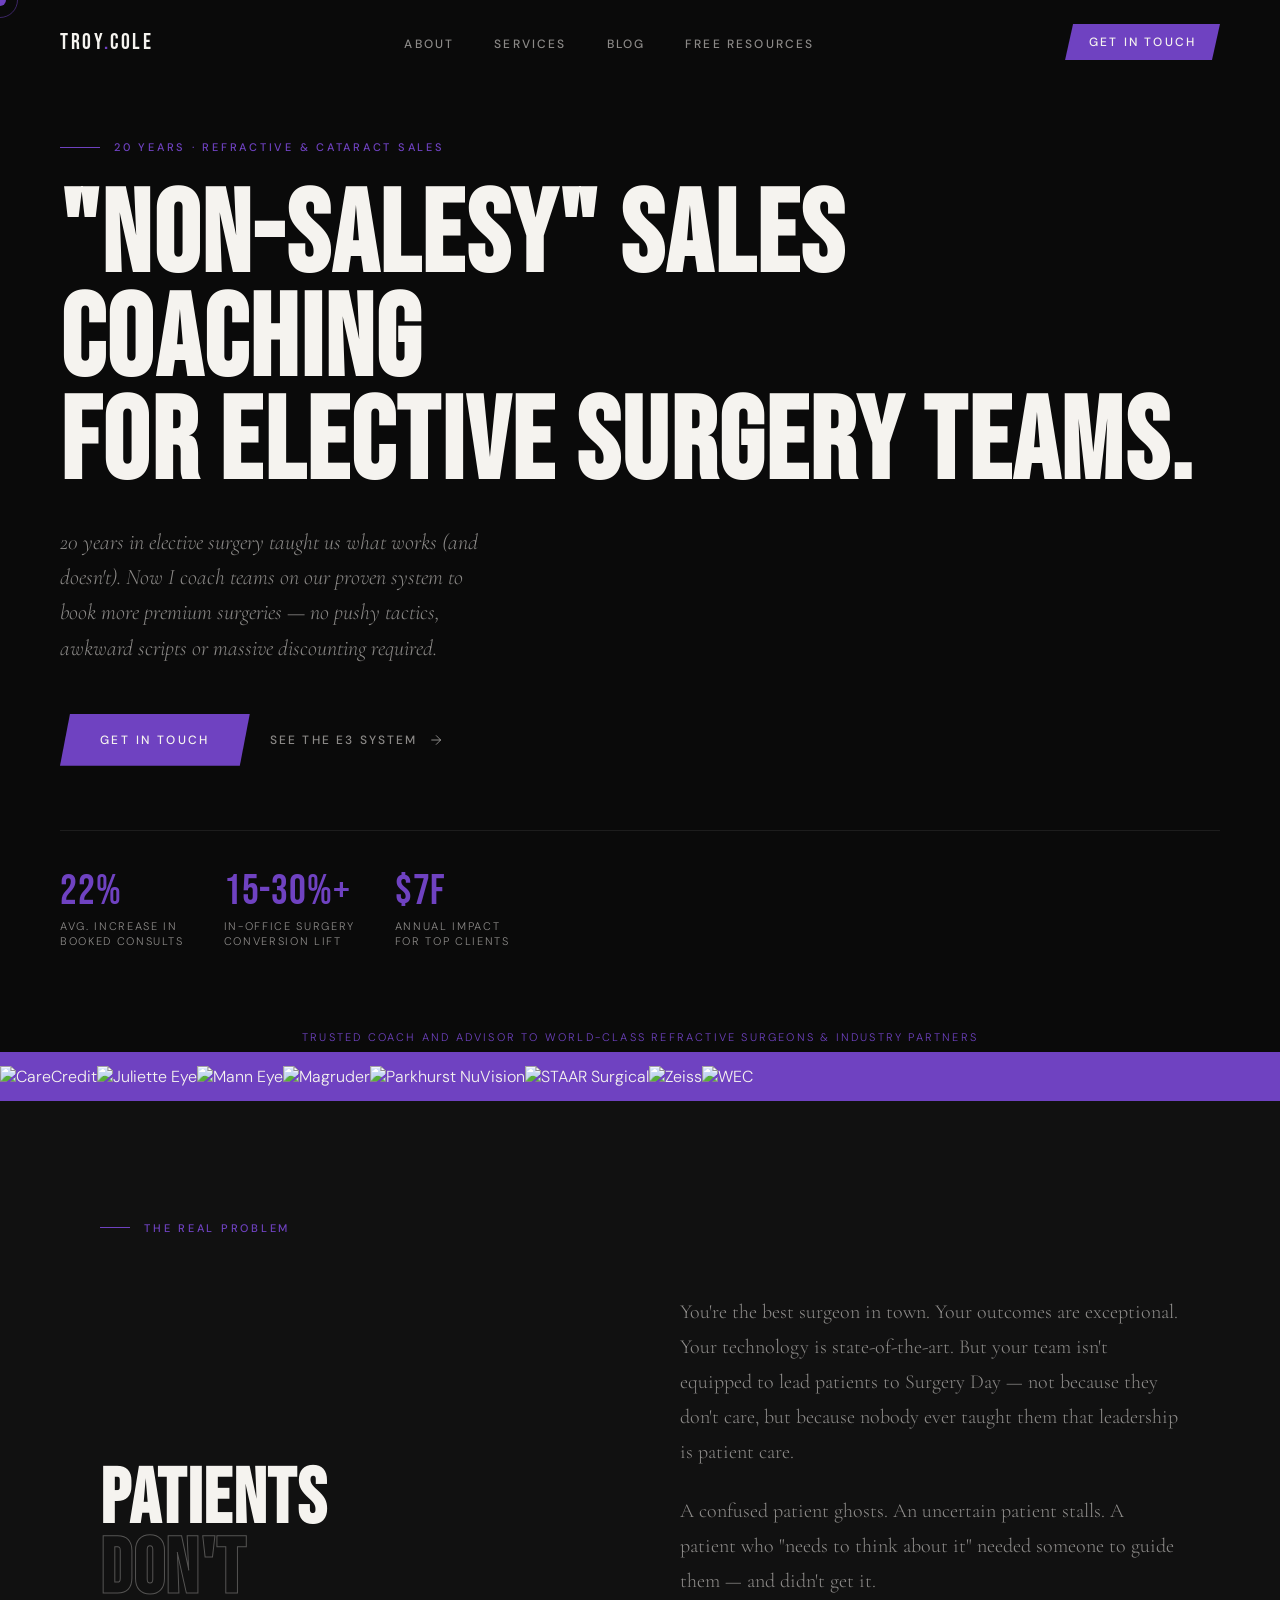
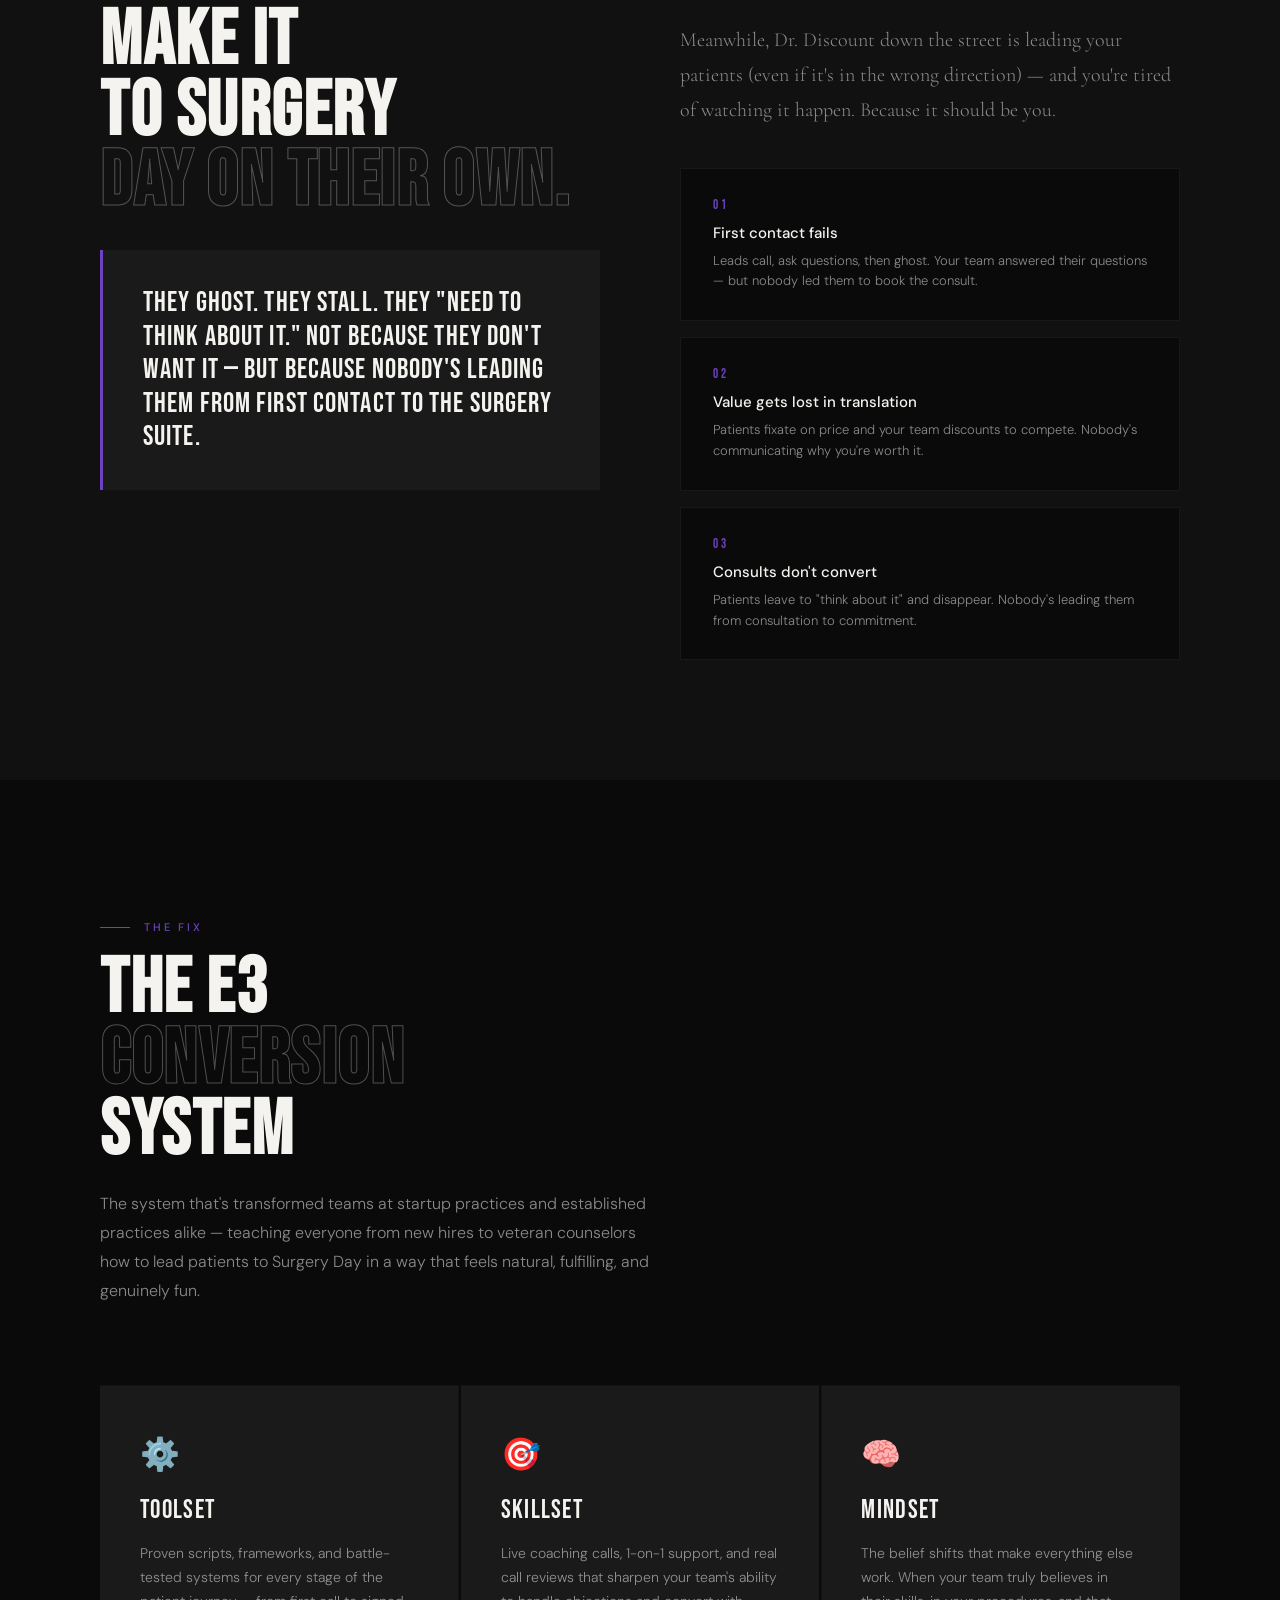
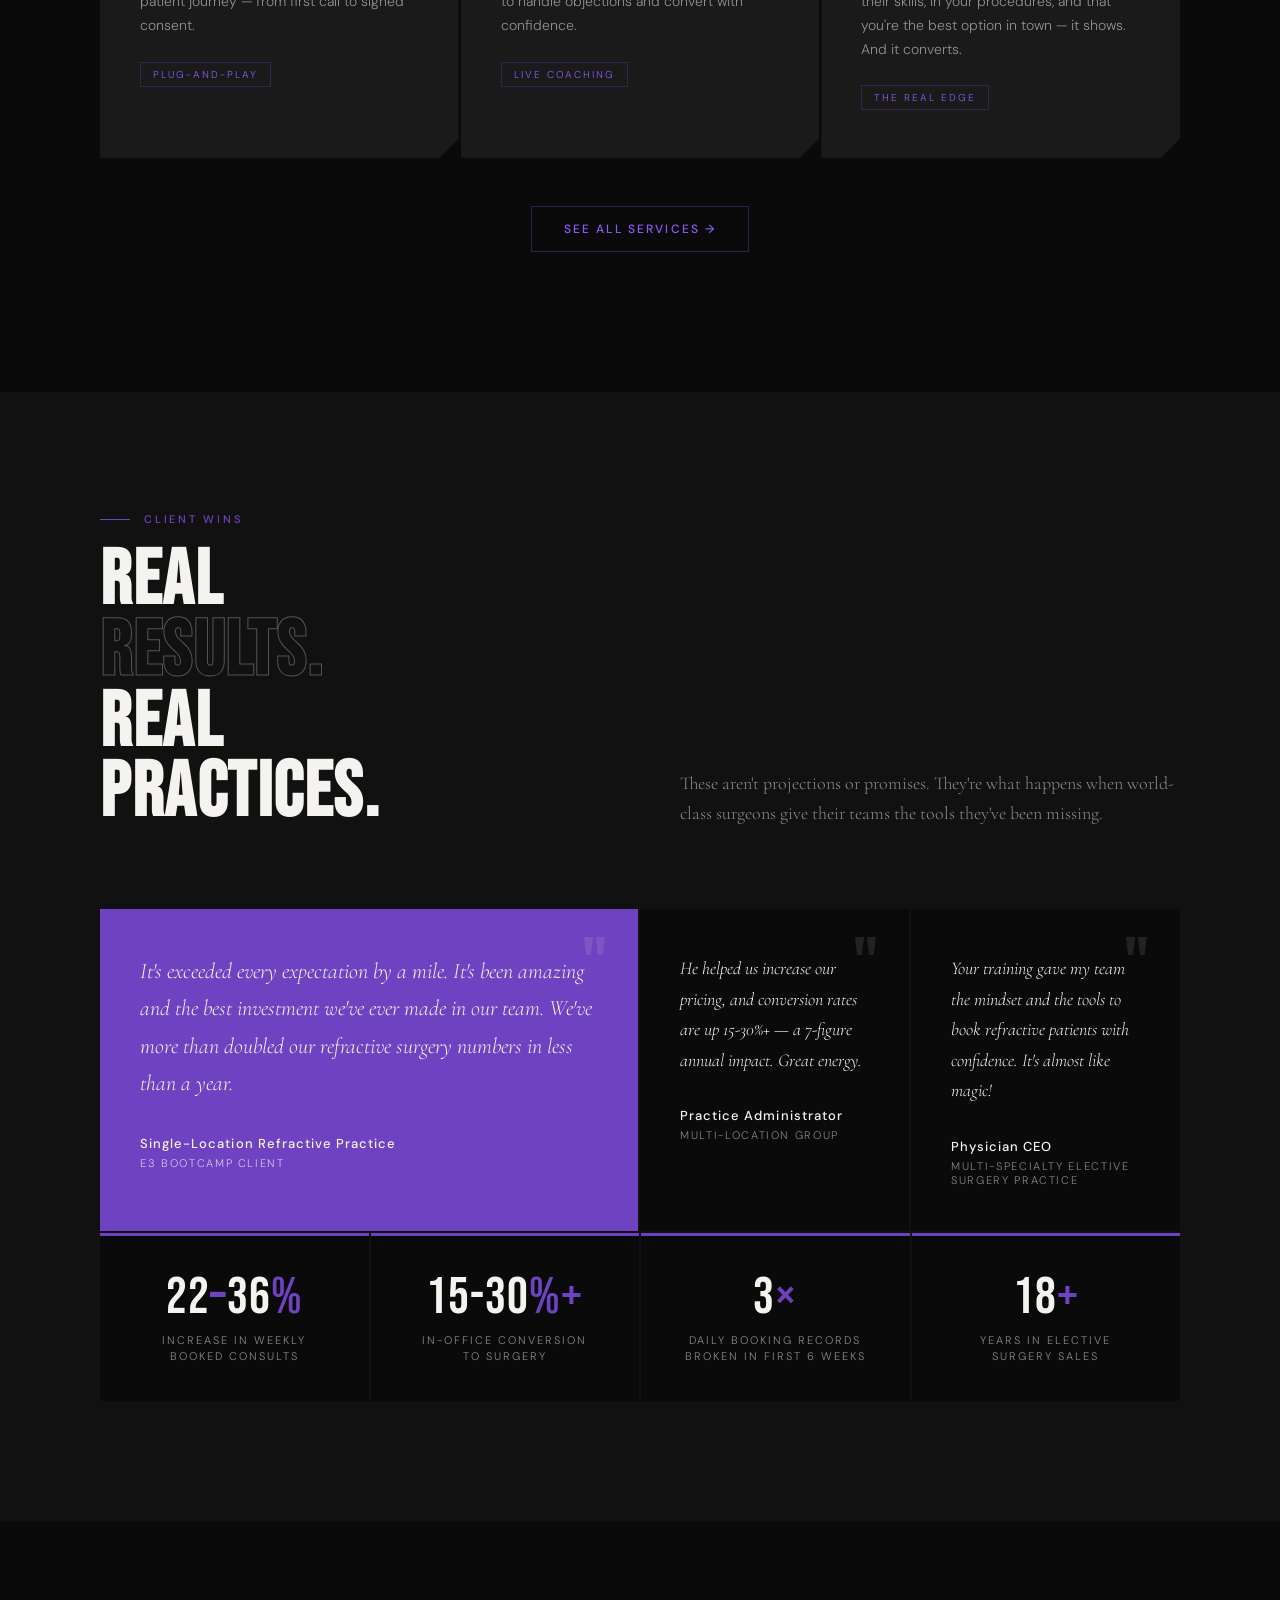
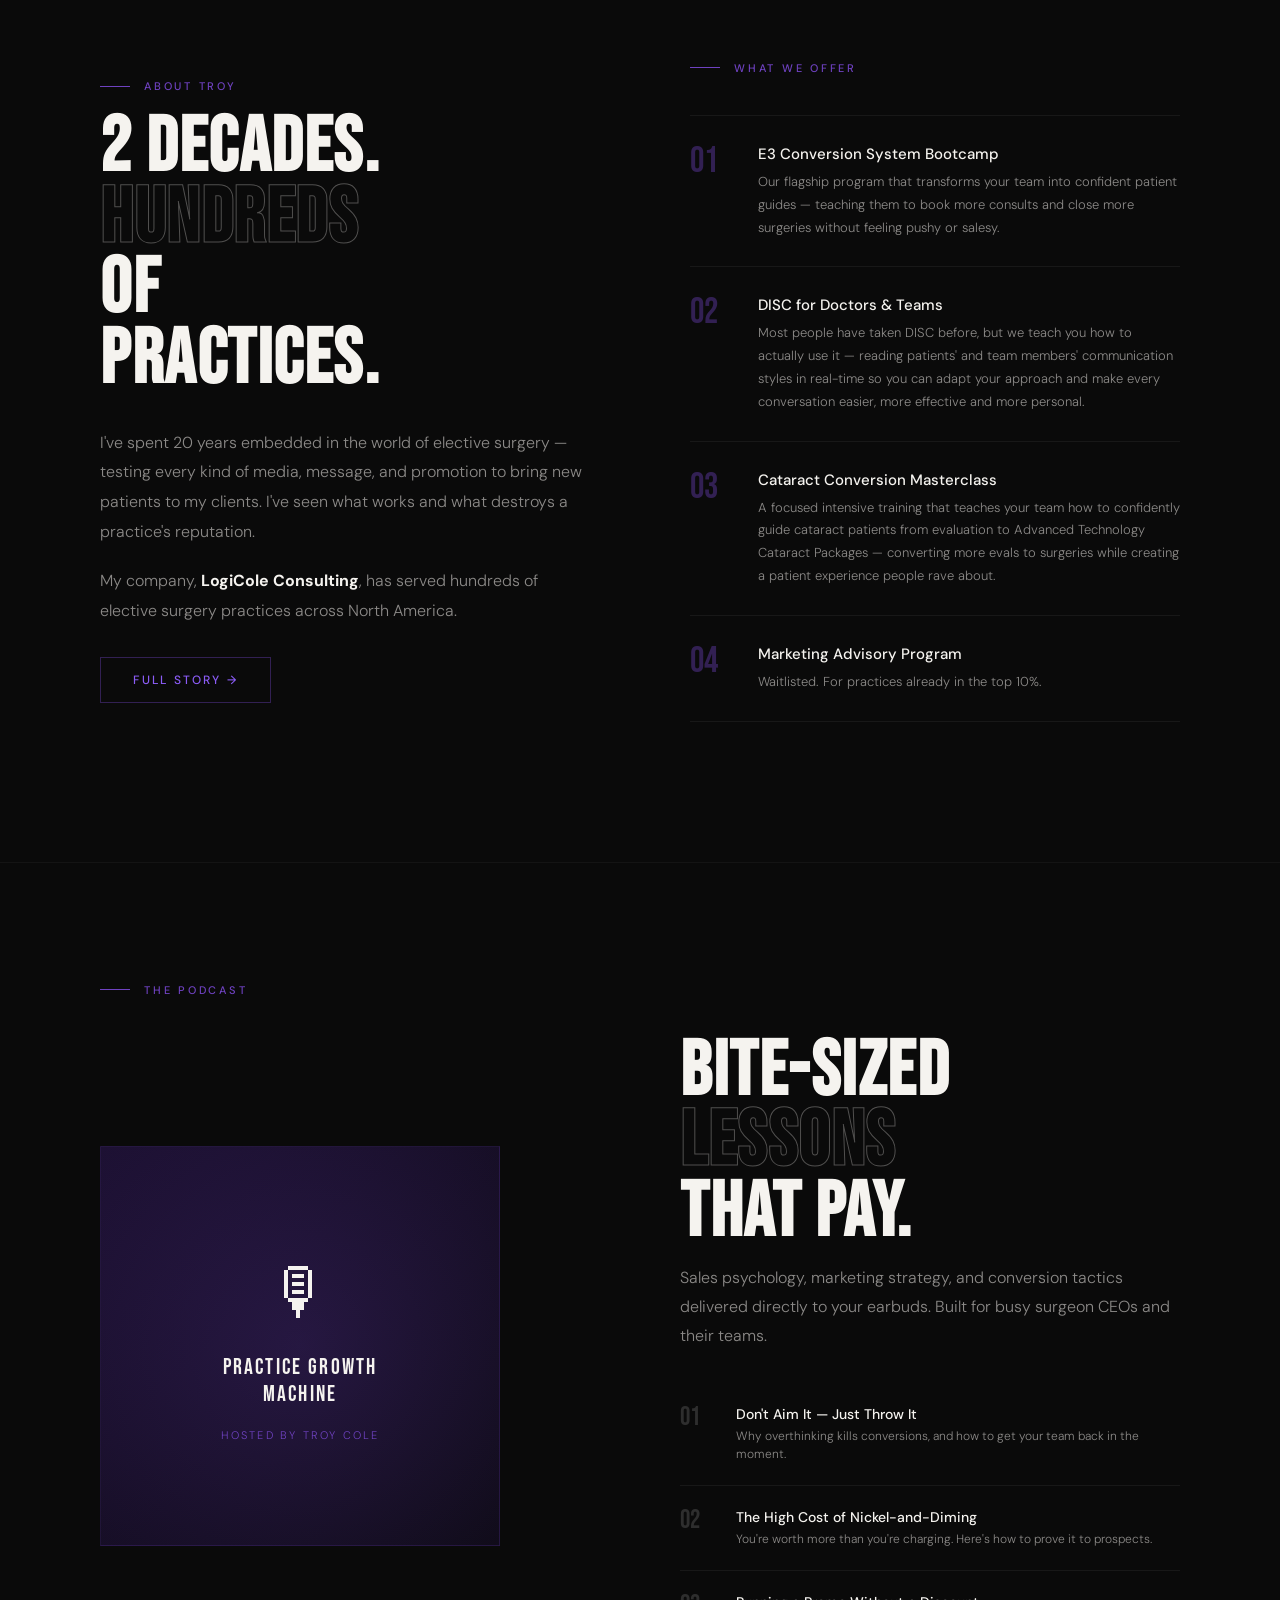
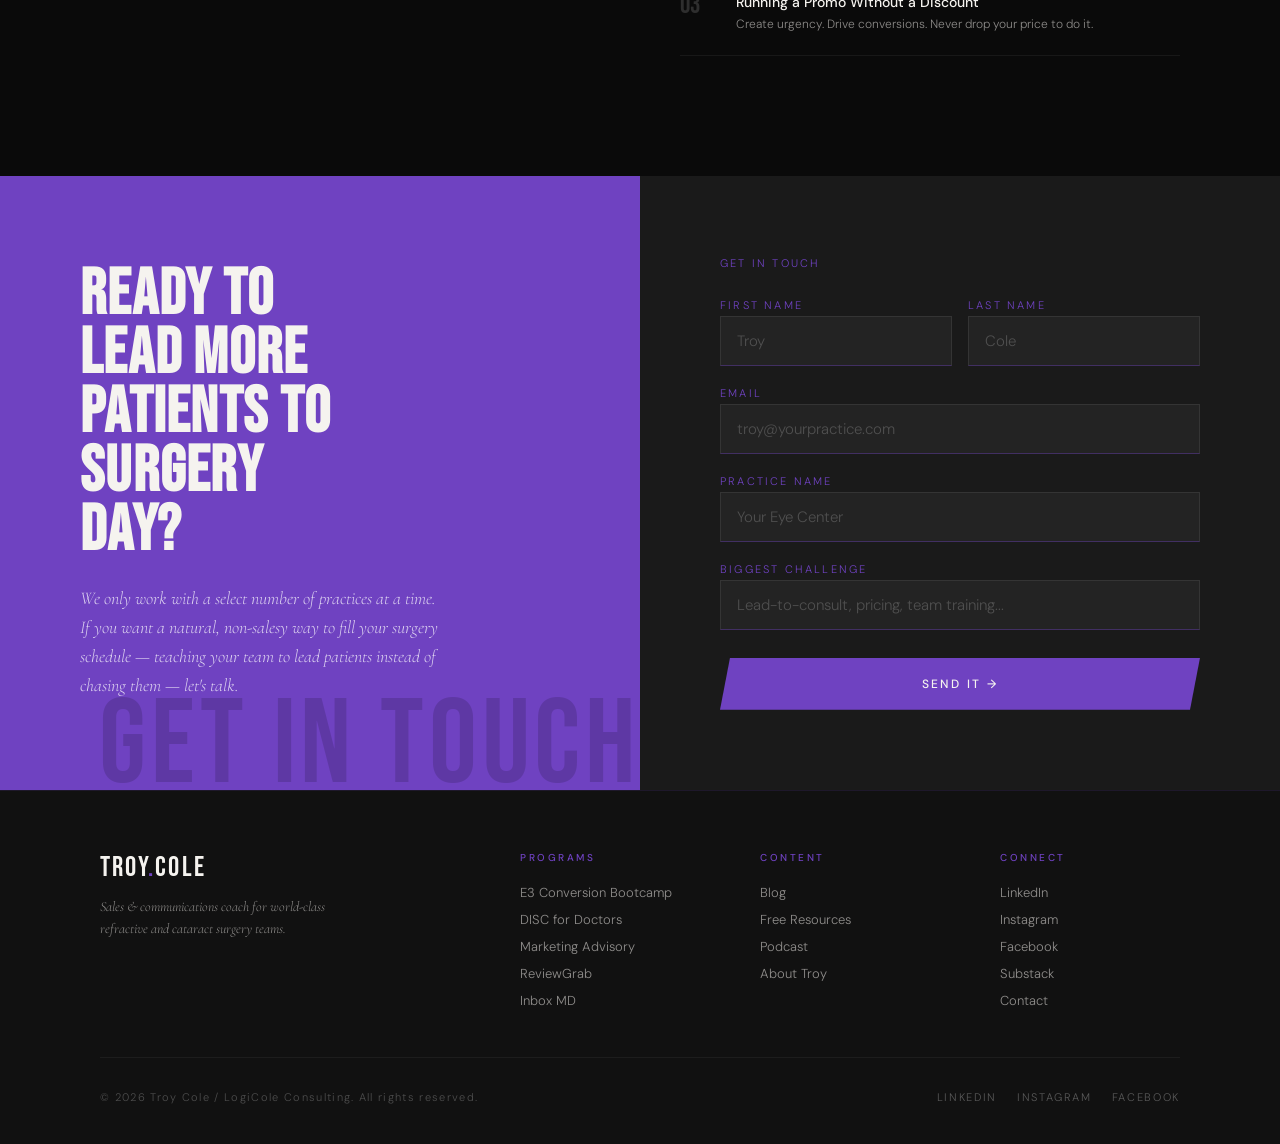
==== commit 67bb4d2f: "Content updates across index, services, and about pages" ====
--- a/index.html
+++ b/index.html
@@ -302,16 +302,14 @@
   <div class="hero-left">
     <div class="hero-eyebrow">
       <div class="hero-eyebrow-line"></div>
-      <span>18+ Years · Refractive &amp; Cataract Sales</span>
+      <span>20 Years · Refractive &amp; Cataract Sales</span>
     </div>
     <h1 class="hero-headline">
-      YOUR<br>TEAM<br>
-      <span class="outline">DOESN'T</span><br>
-      <span class="purple">CLOSE.</span>
+      "Non-Salesy" Sales Coaching<br>For Elective Surgery Teams.
     </h1>
-    <p class="hero-sub">More consults. More surgeries. Higher prices.<br>Without adding a dollar to your ad budget.</p>
+    <p class="hero-sub">20 years in elective surgery taught us what works (and doesn't). Now I coach teams on our proven system to book more premium surgeries — no pushy tactics, awkward scripts or massive discounting required.</p>
     <div class="hero-actions">
-      <a href="#contact" class="btn-primary">Book a Strategy Call</a>
+      <a href="#contact" class="btn-primary">Get In Touch</a>
       <a href="/services.html" class="btn-ghost">
         See the E3 System
         <svg width="16" height="16" viewBox="0 0 24 24" fill="none" stroke="currentColor" stroke-width="1.5"><path d="M5 12h14M12 5l7 7-7 7"/></svg>
@@ -319,29 +317,24 @@
     </div>
     <div class="hero-stats">
       <div><div class="stat-num">22%</div><div class="stat-label">Avg. increase in<br>booked consults</div></div>
-      <div><div class="stat-num">10%+</div><div class="stat-label">In-office surgery<br>conversion lift</div></div>
+      <div><div class="stat-num">15-30%+</div><div class="stat-label">In-office surgery<br>conversion lift</div></div>
       <div><div class="stat-num">$7F</div><div class="stat-label">Annual impact<br>for top clients</div></div>
     </div>
   </div>
 </section>
 
 <!-- TICKER -->
+<p style="text-align:center;font-size:11px;letter-spacing:0.2em;text-transform:uppercase;color:var(--purple);margin-bottom:8px;">Trusted Coach and Advisor to World-Class Refractive Surgeons &amp; Industry Partners</p>
 <div class="ticker-wrap">
   <div class="ticker-track">
-    <span class="ticker-item"><span class="ticker-dot"></span>E3 Conversion System</span>
-    <span class="ticker-item"><span class="ticker-dot"></span>Book More Consults</span>
-    <span class="ticker-item"><span class="ticker-dot"></span>Fill Surgery Schedules</span>
-    <span class="ticker-item"><span class="ticker-dot"></span>Raise Your Prices</span>
-    <span class="ticker-item"><span class="ticker-dot"></span>Stop Discounting</span>
-    <span class="ticker-item"><span class="ticker-dot"></span>Weapons-Grade Sales Training</span>
-    <span class="ticker-item"><span class="ticker-dot"></span>18+ Years in Elective Surgery</span>
-    <span class="ticker-item"><span class="ticker-dot"></span>E3 Conversion System</span>
-    <span class="ticker-item"><span class="ticker-dot"></span>Book More Consults</span>
-    <span class="ticker-item"><span class="ticker-dot"></span>Fill Surgery Schedules</span>
-    <span class="ticker-item"><span class="ticker-dot"></span>Raise Your Prices</span>
-    <span class="ticker-item"><span class="ticker-dot"></span>Stop Discounting</span>
-    <span class="ticker-item"><span class="ticker-dot"></span>Weapons-Grade Sales Training</span>
-    <span class="ticker-item"><span class="ticker-dot"></span>18+ Years in Elective Surgery</span>
+    <img src="/images/carecredit.png" alt="CareCredit">
+    <img src="/images/juliette-eye.png" alt="Juliette Eye">
+    <img src="/images/mann-eye.png" alt="Mann Eye">
+    <img src="/images/magruder.png" alt="Magruder">
+    <img src="/images/parkhurst-nuvision.png" alt="Parkhurst NuVision">
+    <img src="/images/staar-surgical.png" alt="STAAR Surgical">
+    <img src="/images/zeiss.png" alt="Zeiss">
+    <img src="/images/wec.svg" alt="WEC">
   </div>
 </div>
 
@@ -351,16 +344,17 @@
     <div class="section-label reveal"><div class="section-label-line"></div><span>The Real Problem</span></div>
     <div class="problem-grid">
       <div>
-        <h2 class="section-title reveal">YOU'RE<br><span class="outline">LOSING</span><br>PATIENTS<br>ON THE<br><span class="outline">PHONE.</span></h2>
-        <div class="problem-callout reveal">The single biggest leak in your practice isn't your marketing.<br>It's your <em>lead-to-consult</em> process.</div>
-      </div>
-      <div>
-        <p class="problem-body reveal">You're the best surgeon in town. Your outcomes are exceptional. Your technology is state-of-the-art. But <strong>your team is leaving money on the table</strong> every single day — not because they don't care, but because nobody ever taught them <span class="accent">how to sell without feeling like a salesperson.</span></p>
-        <p class="problem-body reveal reveal-delay-1" style="margin-top:24px;">Meanwhile, Dr. Discount down the street is stealing your leads with lower prices — and <strong>you're letting it happen.</strong></p>
+        <h2 class="section-title reveal">PATIENTS<br><span class="outline">DON'T</span><br>MAKE IT<br>TO SURGERY<br><span class="outline">DAY ON THEIR OWN.</span></h2>
+        <div class="problem-callout reveal">They ghost. They stall. They "need to think about it." Not because they don't want it — but because nobody's leading them from first contact to the surgery suite.</div>
+      </div>
+      <div>
+        <p class="problem-body reveal">You're the best surgeon in town. Your outcomes are exceptional. Your technology is state-of-the-art. But your team isn't equipped to lead patients to Surgery Day — not because they don't care, but because nobody ever taught them that leadership is patient care.</p>
+        <p class="problem-body reveal reveal-delay-1" style="margin-top:24px;">A confused patient ghosts. An uncertain patient stalls. A patient who "needs to think about it" needed someone to guide them — and didn't get it.</p>
+        <p class="problem-body reveal reveal-delay-1" style="margin-top:24px;">Meanwhile, Dr. Discount down the street is leading your patients (even if it's in the wrong direction) — and you're tired of watching it happen. Because it should be you.</p>
         <div class="problem-cards" style="margin-top:40px;">
-          <div class="problem-card reveal reveal-delay-1"><div class="problem-card-num">01</div><div class="problem-card-title">Leads go cold</div><div class="problem-card-text">Prospects call, don't book, and you never hear from them again.</div></div>
-          <div class="problem-card reveal reveal-delay-2"><div class="problem-card-num">02</div><div class="problem-card-title">Price objections win</div><div class="problem-card-text">Your team caves instead of communicating value. You discount to compete.</div></div>
-          <div class="problem-card reveal reveal-delay-3"><div class="problem-card-num">03</div><div class="problem-card-title">Consults stall at surgery</div><div class="problem-card-text">Patients leave consults to "think about it" and never come back.</div></div>
+          <div class="problem-card reveal reveal-delay-1"><div class="problem-card-num">01</div><div class="problem-card-title">First contact fails</div><div class="problem-card-text">Leads call, ask questions, then ghost. Your team answered their questions — but nobody led them to book the consult.</div></div>
+          <div class="problem-card reveal reveal-delay-2"><div class="problem-card-num">02</div><div class="problem-card-title">Value gets lost in translation</div><div class="problem-card-text">Patients fixate on price and your team discounts to compete. Nobody's communicating why you're worth it.</div></div>
+          <div class="problem-card reveal reveal-delay-3"><div class="problem-card-num">03</div><div class="problem-card-title">Consults don't convert</div><div class="problem-card-text">Patients leave to "think about it" and disappear. Nobody's leading them from consultation to commitment.</div></div>
         </div>
       </div>
     </div>
@@ -373,12 +367,12 @@
     <div class="offer-header">
       <div class="section-label reveal"><div class="section-label-line"></div><span>The Fix</span></div>
       <h2 class="section-title reveal">THE E3<br><span class="outline">CONVERSION</span><br>SYSTEM</h2>
-      <p class="offer-body reveal" style="margin-top:24px;">A 12-week bootcamp that installs the toolset, skillset, and mindset your team needs to book more consults, schedule more surgeries, and do it while raising your prices — not dropping them.</p>
+      <p class="offer-body reveal" style="margin-top:24px;">The system that's transformed teams at startup practices and established practices alike — teaching everyone from new hires to veteran counselors how to lead patients to Surgery Day in a way that feels natural, fulfilling, and genuinely fun.</p>
     </div>
     <div class="offer-grid">
       <div class="offer-card reveal"><div class="offer-card-accent"></div><div class="offer-card-icon">⚙️</div><div class="offer-card-title">TOOLSET</div><div class="offer-card-body">Proven scripts, frameworks, and battle-tested systems for every stage of the patient journey — from first call to signed consent.</div><div class="offer-card-badge">Plug-and-play</div></div>
-      <div class="offer-card reveal reveal-delay-1"><div class="offer-card-accent"></div><div class="offer-card-icon">🎯</div><div class="offer-card-title">SKILLSET</div><div class="offer-card-body">Live coaching calls, 1-on-1 support, and real call reviews that sharpen your team's ability to handle objections and close with confidence.</div><div class="offer-card-badge">Live coaching</div></div>
-      <div class="offer-card reveal reveal-delay-2"><div class="offer-card-accent"></div><div class="offer-card-icon">🧠</div><div class="offer-card-title">MINDSET</div><div class="offer-card-body">The belief shift that makes everything else work. When your team truly believes they're the best option in town — it shows. And it sells.</div><div class="offer-card-badge">The real edge</div></div>
+      <div class="offer-card reveal reveal-delay-1"><div class="offer-card-accent"></div><div class="offer-card-icon">🎯</div><div class="offer-card-title">SKILLSET</div><div class="offer-card-body">Live coaching calls, 1-on-1 support, and real call reviews that sharpen your team's ability to handle objections and convert with confidence.</div><div class="offer-card-badge">Live coaching</div></div>
+      <div class="offer-card reveal reveal-delay-2"><div class="offer-card-accent"></div><div class="offer-card-icon">🧠</div><div class="offer-card-title">MINDSET</div><div class="offer-card-body">The belief shifts that make everything else work. When your team truly believes in their skills, in your procedures, and that you're the best option in town — it shows. And it converts.</div><div class="offer-card-badge">The real edge</div></div>
     </div>
     <div style="text-align:center;margin-top:48px;"><a href="/services.html" class="btn-outline">See All Services →</a></div>
   </div>
@@ -395,13 +389,13 @@
       <p class="results-sub reveal">These aren't projections or promises. They're what happens when world-class surgeons give their teams the tools they've been missing.</p>
     </div>
     <div class="testimonials-grid">
-      <div class="testimonial featured reveal"><div class="testimonial-mark">"</div><p class="testimonial-quote">It's exceeded every expectation by a mile. It's been amazing and the best investment we've ever made in our team. We've more than doubled our refractive surgery numbers in less than a year.</p><div><div class="testimonial-name">World-Class Refractive Practice</div><div class="testimonial-role">E3 Bootcamp Client</div></div></div>
-      <div class="testimonial reveal reveal-delay-1"><div class="testimonial-mark">"</div><p class="testimonial-quote">He helped us increase our pricing, and conversion rates are up almost 10% — a 7-figure annual impact. Great energy.</p><div><div class="testimonial-name">Practice Administrator</div><div class="testimonial-role">Multi-Location Group</div></div></div>
-      <div class="testimonial reveal reveal-delay-2"><div class="testimonial-mark">"</div><p class="testimonial-quote">Troy's training gave my team the mindset and the tools to confidently book refractive patients. Magic.</p><div><div class="testimonial-name">Ophthalmologist CEO</div><div class="testimonial-role">Expanding Refractive Program</div></div></div>
+      <div class="testimonial featured reveal"><div class="testimonial-mark">"</div><p class="testimonial-quote">It's exceeded every expectation by a mile. It's been amazing and the best investment we've ever made in our team. We've more than doubled our refractive surgery numbers in less than a year.</p><div><div class="testimonial-name">Single-Location Refractive Practice</div><div class="testimonial-role">E3 Bootcamp Client</div></div></div>
+      <div class="testimonial reveal reveal-delay-1"><div class="testimonial-mark">"</div><p class="testimonial-quote">He helped us increase our pricing, and conversion rates are up 15-30%+ — a 7-figure annual impact. Great energy.</p><div><div class="testimonial-name">Practice Administrator</div><div class="testimonial-role">Multi-Location Group</div></div></div>
+      <div class="testimonial reveal reveal-delay-2"><div class="testimonial-mark">"</div><p class="testimonial-quote">Your training gave my team the mindset and the tools to book refractive patients with confidence. It's almost like magic!</p><div><div class="testimonial-name">Physician CEO</div><div class="testimonial-role">Multi-Specialty Elective Surgery Practice</div></div></div>
     </div>
     <div class="metrics-strip">
       <div class="metric-box reveal"><div class="metric-num">22<span>–</span>36<span>%</span></div><div class="metric-label">Increase in weekly<br>booked consults</div></div>
-      <div class="metric-box reveal reveal-delay-1"><div class="metric-num">10<span>%+</span></div><div class="metric-label">In-office conversion<br>to surgery</div></div>
+      <div class="metric-box reveal reveal-delay-1"><div class="metric-num">15-30<span>%+</span></div><div class="metric-label">In-office conversion<br>to surgery</div></div>
       <div class="metric-box reveal reveal-delay-2"><div class="metric-num">3<span>×</span></div><div class="metric-label">Daily booking records<br>broken in first 6 weeks</div></div>
       <div class="metric-box reveal reveal-delay-3"><div class="metric-num">18<span>+</span></div><div class="metric-label">Years in elective<br>surgery sales</div></div>
     </div>
@@ -414,20 +408,20 @@
     <div class="authority-layout">
       <div>
         <div class="section-label reveal"><div class="section-label-line"></div><span>About Troy</span></div>
-        <h2 class="section-title reveal">18 YEARS.<br><span class="outline">HUNDREDS</span><br>OF<br>PRACTICES.</h2>
+        <h2 class="section-title reveal">2 DECADES.<br><span class="outline">HUNDREDS</span><br>OF<br>PRACTICES.</h2>
         <div class="authority-body reveal">
-          <p>I've spent nearly two decades embedded in the world of elective surgery — testing every kind of media, message, and promotion to bring new patients to my clients. I've seen what works and what destroys a practice's reputation.</p>
-          <p>My company, <strong>LogiCole Consulting</strong>, has served hundreds of refractive and premium cataract practices across the country.</p>
+          <p>I've spent 20 years embedded in the world of elective surgery — testing every kind of media, message, and promotion to bring new patients to my clients. I've seen what works and what destroys a practice's reputation.</p>
+          <p>My company, <strong>LogiCole Consulting</strong>, has served hundreds of elective surgery practices across North America.</p>
         </div>
         <div style="margin-top:32px;"><a href="/about.html" class="btn-outline">Full Story →</a></div>
       </div>
       <div>
         <div class="section-label reveal"><div class="section-label-line"></div><span>What We Offer</span></div>
         <div class="authority-list">
-          <div class="authority-item reveal"><div class="authority-item-num">01</div><div class="authority-item-text"><strong>E3 Conversion System Bootcamp</strong><span>12-week intensive. Toolset, skillset, mindset. For phone teams and patient counselors.</span></div></div>
-          <div class="authority-item reveal reveal-delay-1"><div class="authority-item-num">02</div><div class="authority-item-text"><strong>DISC for Doctors</strong><span>Behavioral profiling so your team communicates on each patient's level.</span></div></div>
-          <div class="authority-item reveal reveal-delay-2"><div class="authority-item-num">03</div><div class="authority-item-text"><strong>Marketing Advisory Program</strong><span>Waitlisted. For practices already in the top 10%.</span></div></div>
-          <div class="authority-item reveal reveal-delay-3"><div class="authority-item-num">04</div><div class="authority-item-text"><strong>ReviewGrab &amp; Inbox MD</strong><span>Authority marketing and lead nurture for non-converted prospects.</span></div></div>
+          <div class="authority-item reveal"><div class="authority-item-num">01</div><div class="authority-item-text"><strong>E3 Conversion System Bootcamp</strong><span>Our flagship program that transforms your team into confident patient guides — teaching them to book more consults and close more surgeries without feeling pushy or salesy.</span></div></div>
+          <div class="authority-item reveal reveal-delay-1"><div class="authority-item-num">02</div><div class="authority-item-text"><strong>DISC for Doctors &amp; Teams</strong><span>Most people have taken DISC before, but we teach you how to actually use it — reading patients' and team members' communication styles in real-time so you can adapt your approach and make every conversation easier, more effective and more personal.</span></div></div>
+          <div class="authority-item reveal reveal-delay-2"><div class="authority-item-num">03</div><div class="authority-item-text"><strong>Cataract Conversion Masterclass</strong><span>A focused intensive training that teaches your team how to confidently guide cataract patients from evaluation to Advanced Technology Cataract Packages — converting more evals to surgeries while creating a patient experience people rave about.</span></div></div>
+          <div class="authority-item reveal reveal-delay-3"><div class="authority-item-num">04</div><div class="authority-item-text"><strong>Marketing Advisory Program</strong><span>Waitlisted. For practices already in the top 10%.</span></div></div>
         </div>
       </div>
     </div>
@@ -461,8 +455,8 @@
 <section class="cta-section" id="contact">
   <div class="cta-inner">
     <div class="cta-left">
-      <h2 class="cta-headline">READY TO<br>STOP<br>LEAVING<br>MONEY<br>BEHIND?</h2>
-      <p class="cta-sub">Limited openings. We work hands-on with every client. If you're serious about filling your surgery schedule, let's talk.</p>
+      <h2 class="cta-headline">READY TO<br>LEAD MORE<br>PATIENTS TO<br>SURGERY<br>DAY?</h2>
+      <p class="cta-sub">We only work with a select number of practices at a time. If you want a natural, non-salesy way to fill your surgery schedule — teaching your team to lead patients instead of chasing them — let's talk.</p>
     </div>
     <div class="cta-right">
       <p style="font-size:11px;letter-spacing:0.2em;text-transform:uppercase;color:var(--purple);margin-bottom:8px;">Get In Touch</p>
--- a/css/style.css
+++ b/css/style.css
@@ -344,7 +344,7 @@
 }
 .cta-left::after {
   content: 'GET IN TOUCH';
-  position: absolute; right: -40px; bottom: -10px;
+  position: absolute; right: 0; bottom: -16px;
   font-family: var(--font-display);
   font-size: 120px; line-height: 1;
   color: rgba(0,0,0,0.15);
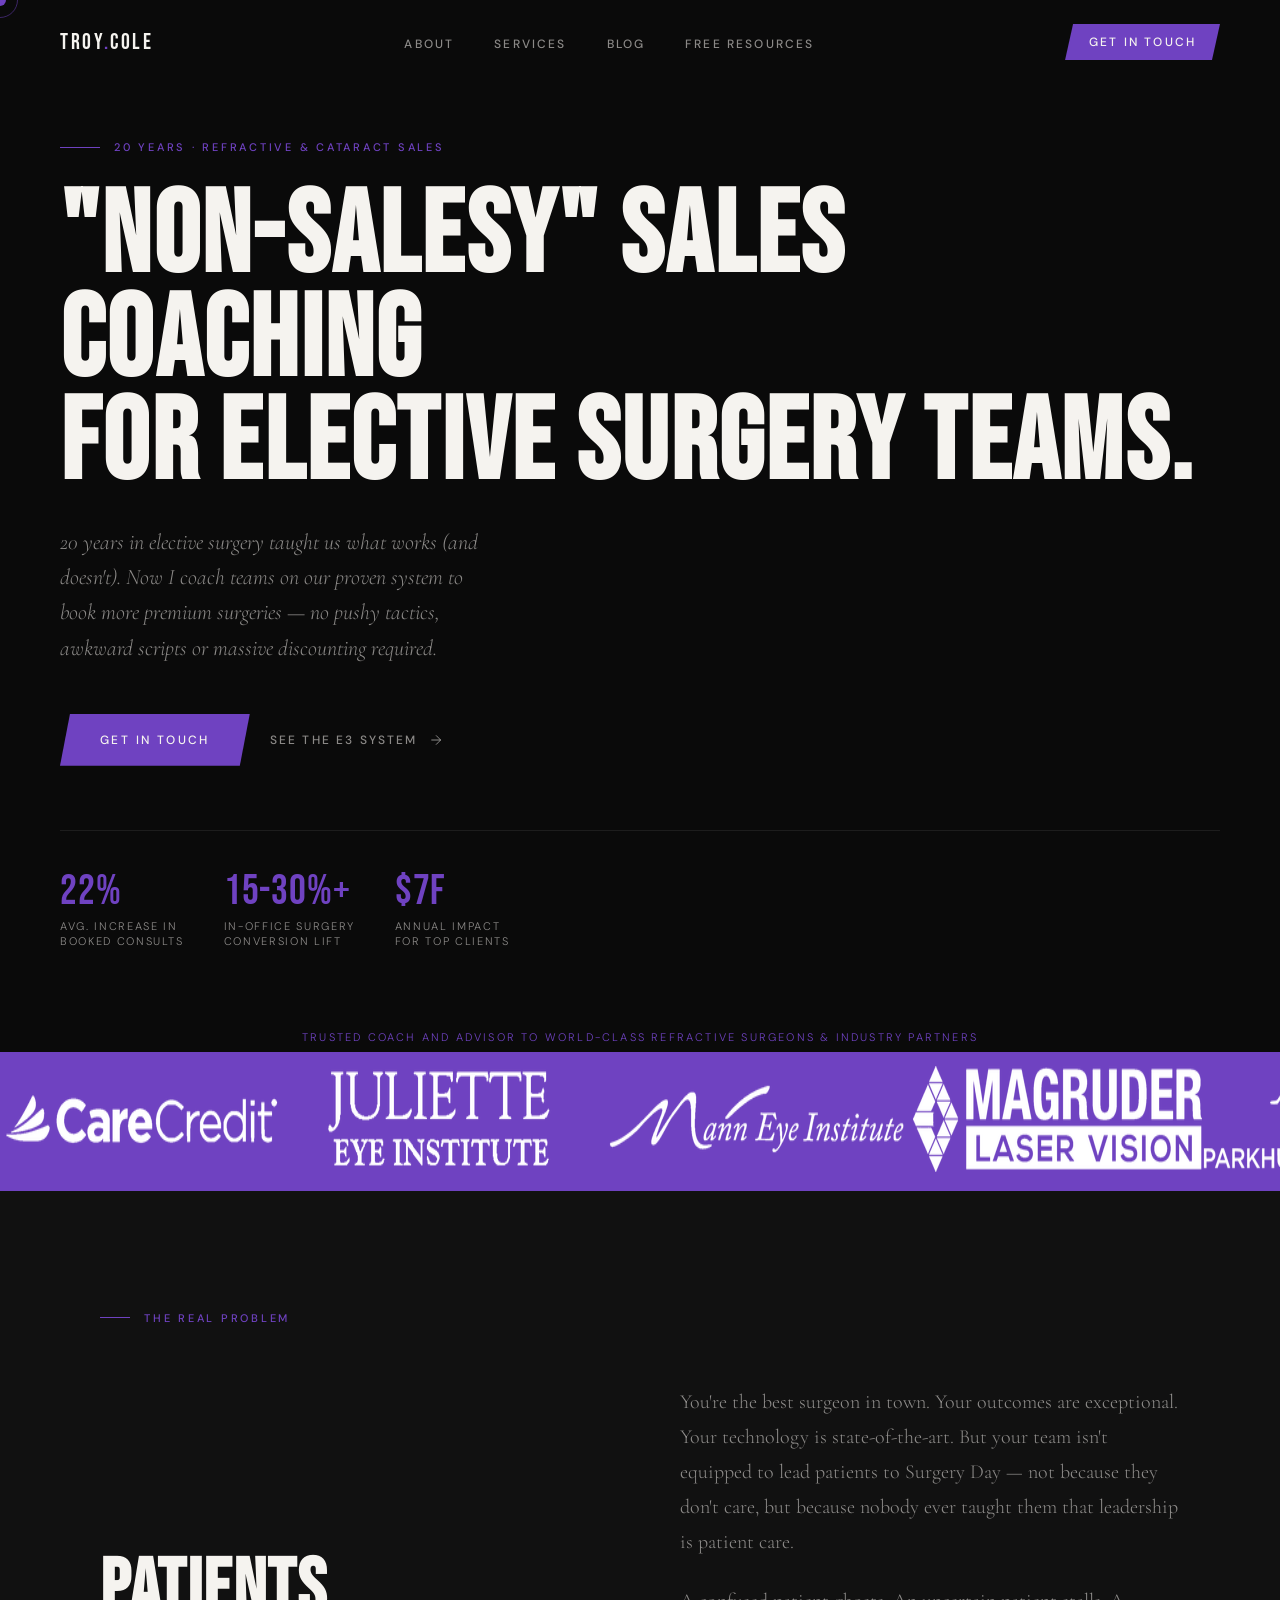
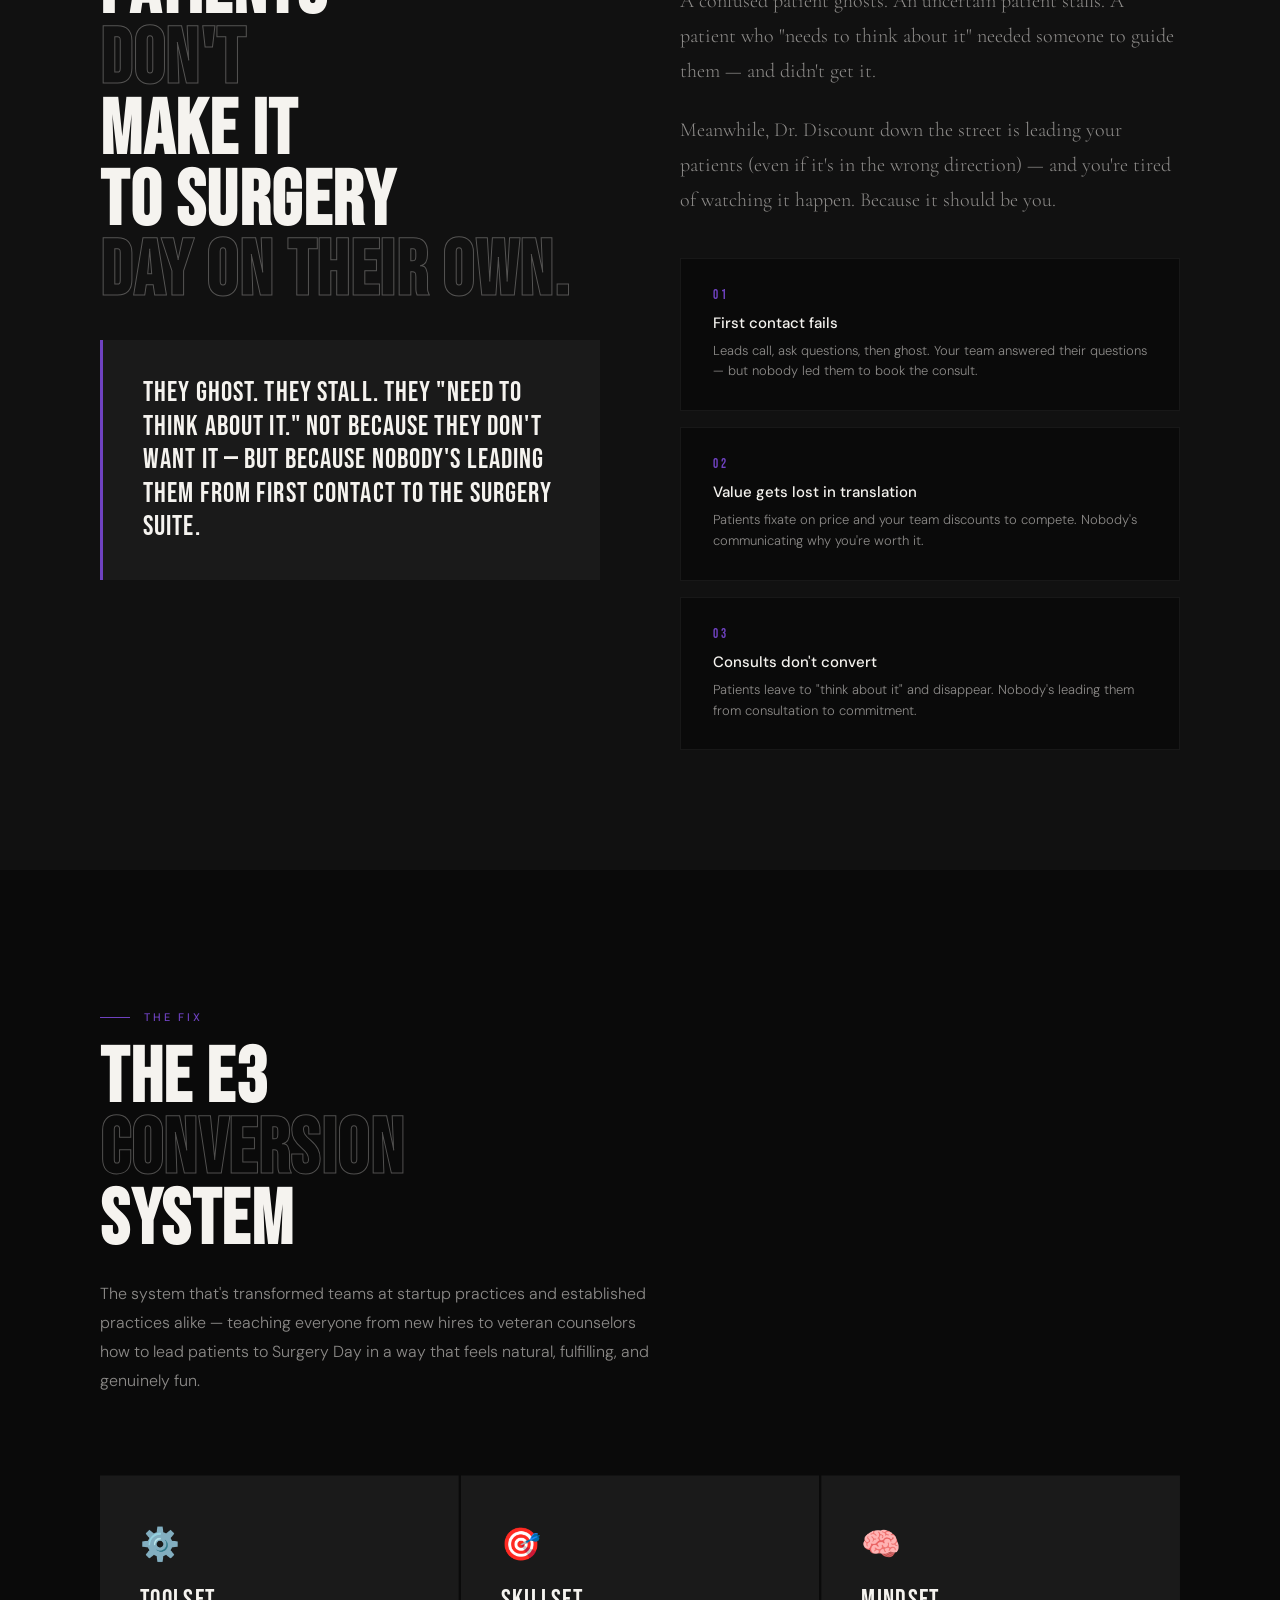
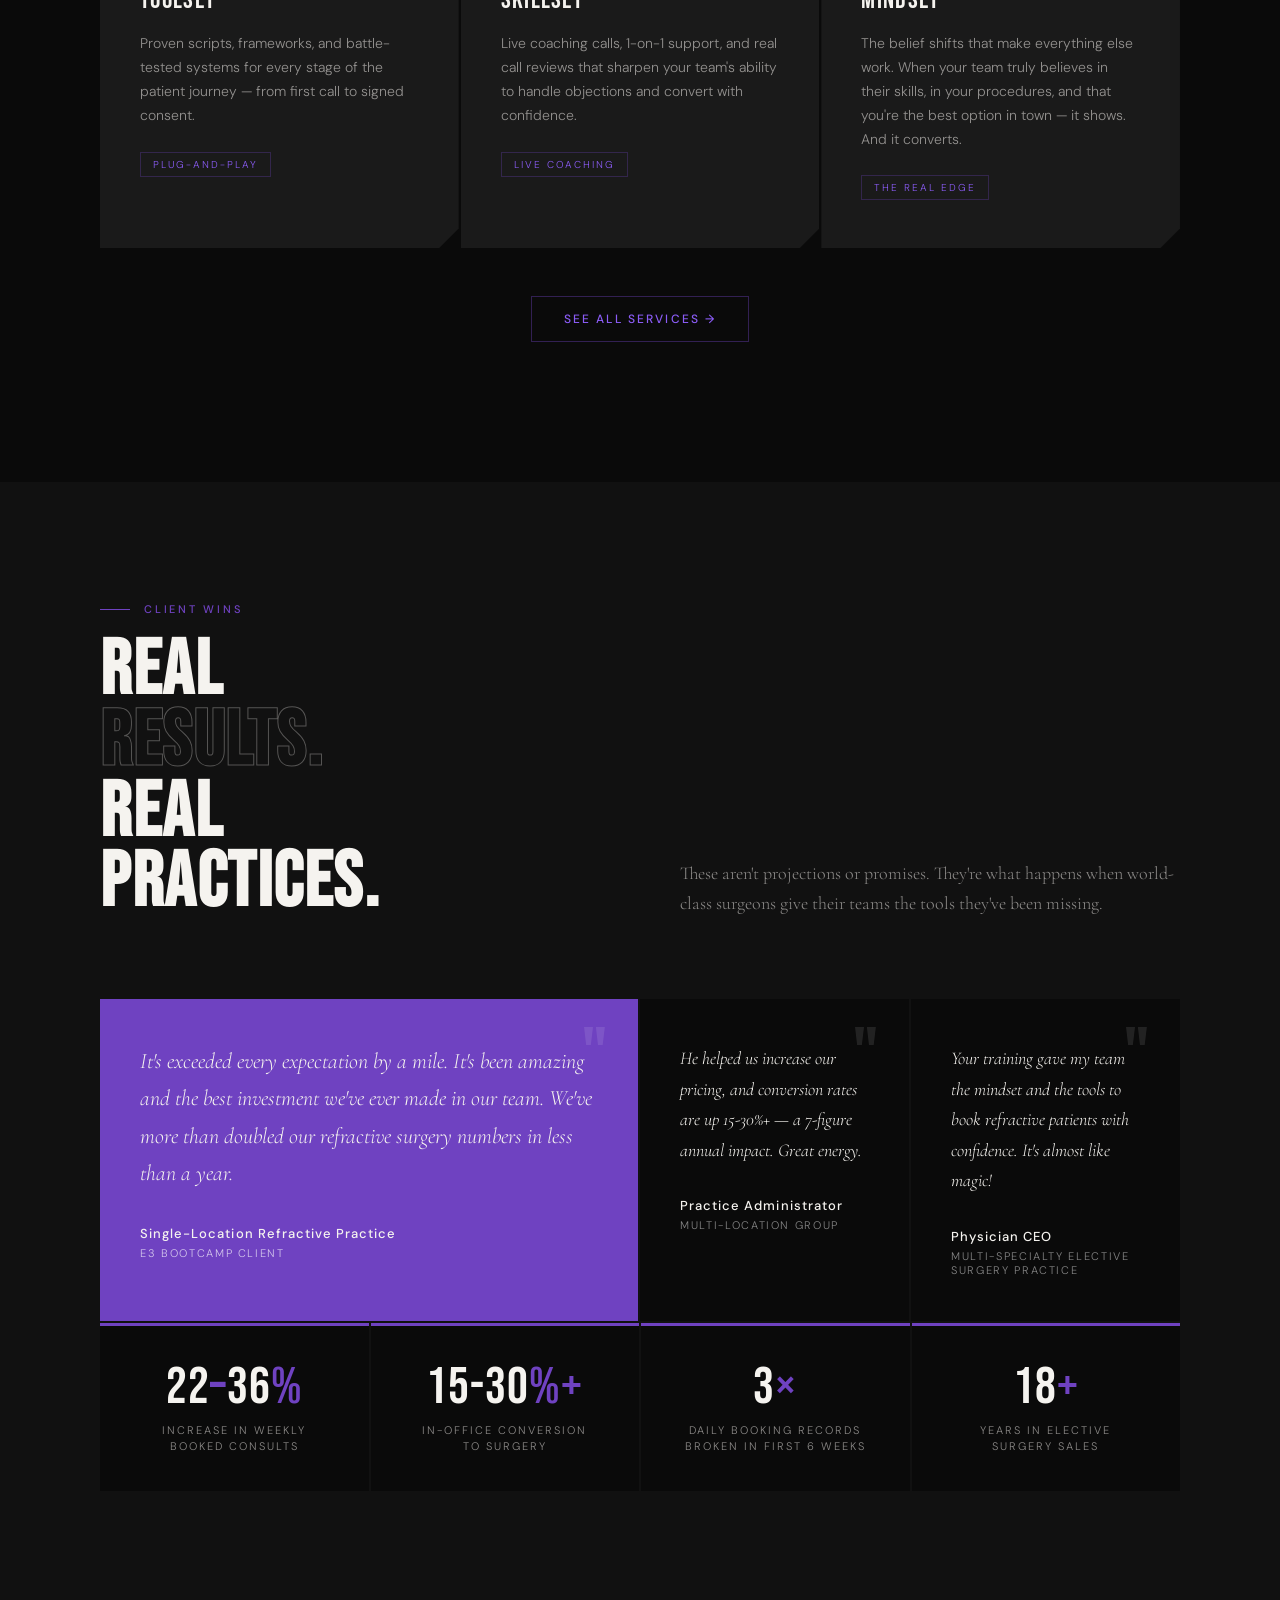
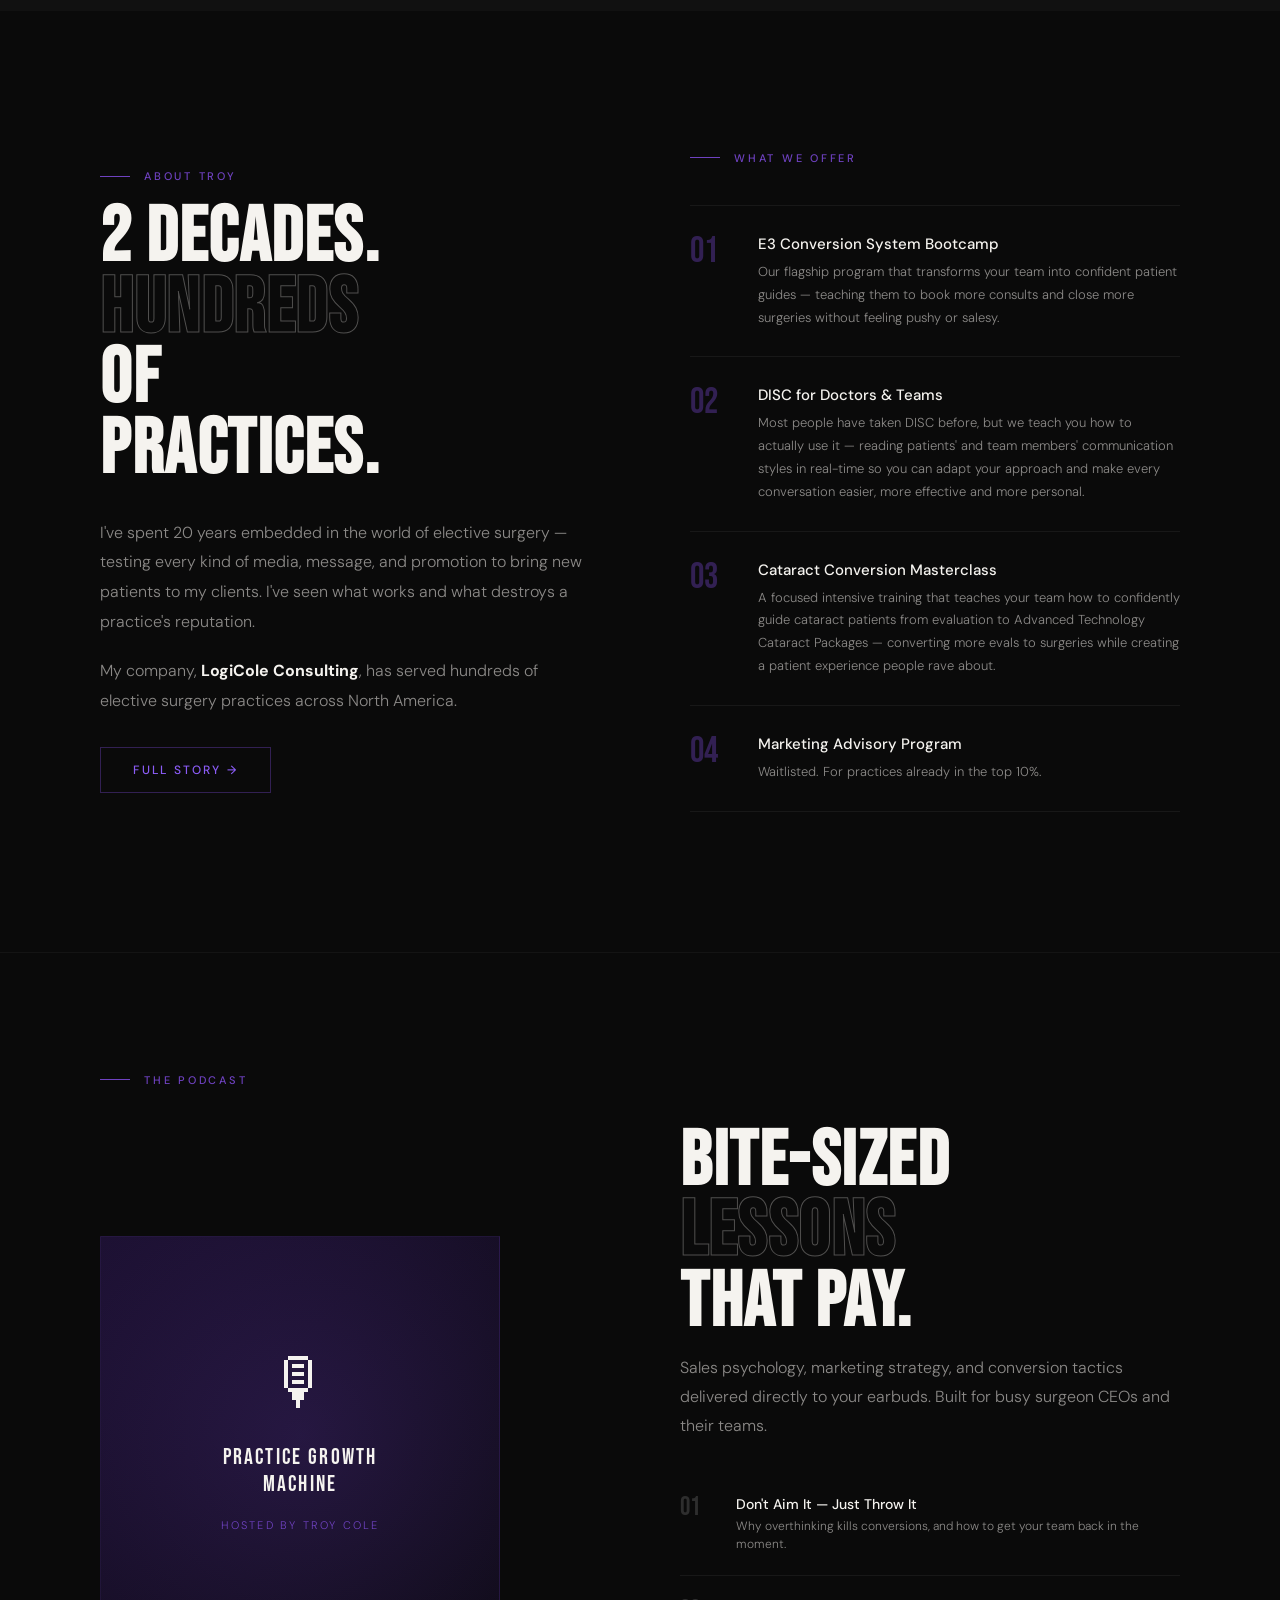
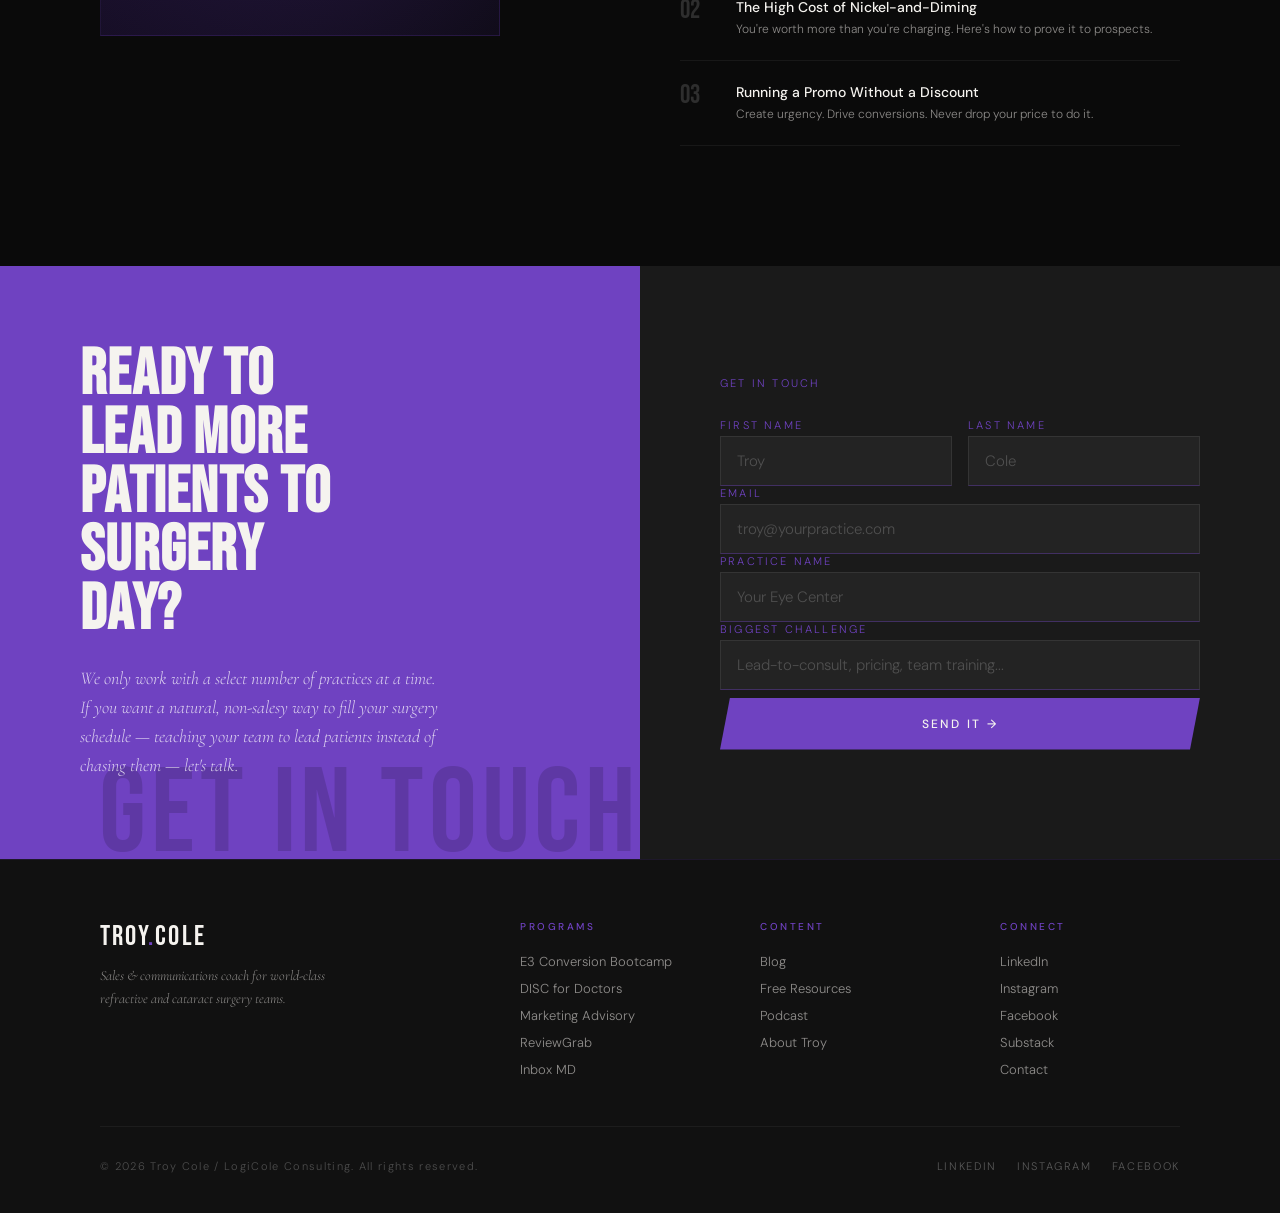
==== commit d939155c: "Wire up Netlify Forms across all pages" ====
--- a/index.html
+++ b/index.html
@@ -460,14 +460,17 @@
     </div>
     <div class="cta-right">
       <p style="font-size:11px;letter-spacing:0.2em;text-transform:uppercase;color:var(--purple);margin-bottom:8px;">Get In Touch</p>
-      <div class="cta-form-row">
-        <div class="cta-form-field"><label class="cta-form-label">First Name</label><input class="cta-form-input" type="text" placeholder="Troy"></div>
-        <div class="cta-form-field"><label class="cta-form-label">Last Name</label><input class="cta-form-input" type="text" placeholder="Cole"></div>
-      </div>
-      <div class="cta-form-field"><label class="cta-form-label">Email</label><input class="cta-form-input" type="email" placeholder="troy@yourpractice.com"></div>
-      <div class="cta-form-field"><label class="cta-form-label">Practice Name</label><input class="cta-form-input" type="text" placeholder="Your Eye Center"></div>
-      <div class="cta-form-field"><label class="cta-form-label">Biggest Challenge</label><input class="cta-form-input" type="text" placeholder="Lead-to-consult, pricing, team training..."></div>
-      <button class="cta-form-submit">Send It →</button>
+      <form name="contact" method="POST" data-netlify="true">
+        <input type="hidden" name="form-name" value="contact">
+        <div class="cta-form-row">
+          <div class="cta-form-field"><label class="cta-form-label">First Name</label><input class="cta-form-input" type="text" name="first-name" placeholder="Troy"></div>
+          <div class="cta-form-field"><label class="cta-form-label">Last Name</label><input class="cta-form-input" type="text" name="last-name" placeholder="Cole"></div>
+        </div>
+        <div class="cta-form-field"><label class="cta-form-label">Email</label><input class="cta-form-input" type="email" name="email" placeholder="troy@yourpractice.com"></div>
+        <div class="cta-form-field"><label class="cta-form-label">Practice Name</label><input class="cta-form-input" type="text" name="practice-name" placeholder="Your Eye Center"></div>
+        <div class="cta-form-field"><label class="cta-form-label">Biggest Challenge</label><input class="cta-form-input" type="text" name="biggest-challenge" placeholder="Lead-to-consult, pricing, team training..."></div>
+        <button type="submit" class="cta-form-submit">Send It →</button>
+      </form>
     </div>
   </div>
 </section>
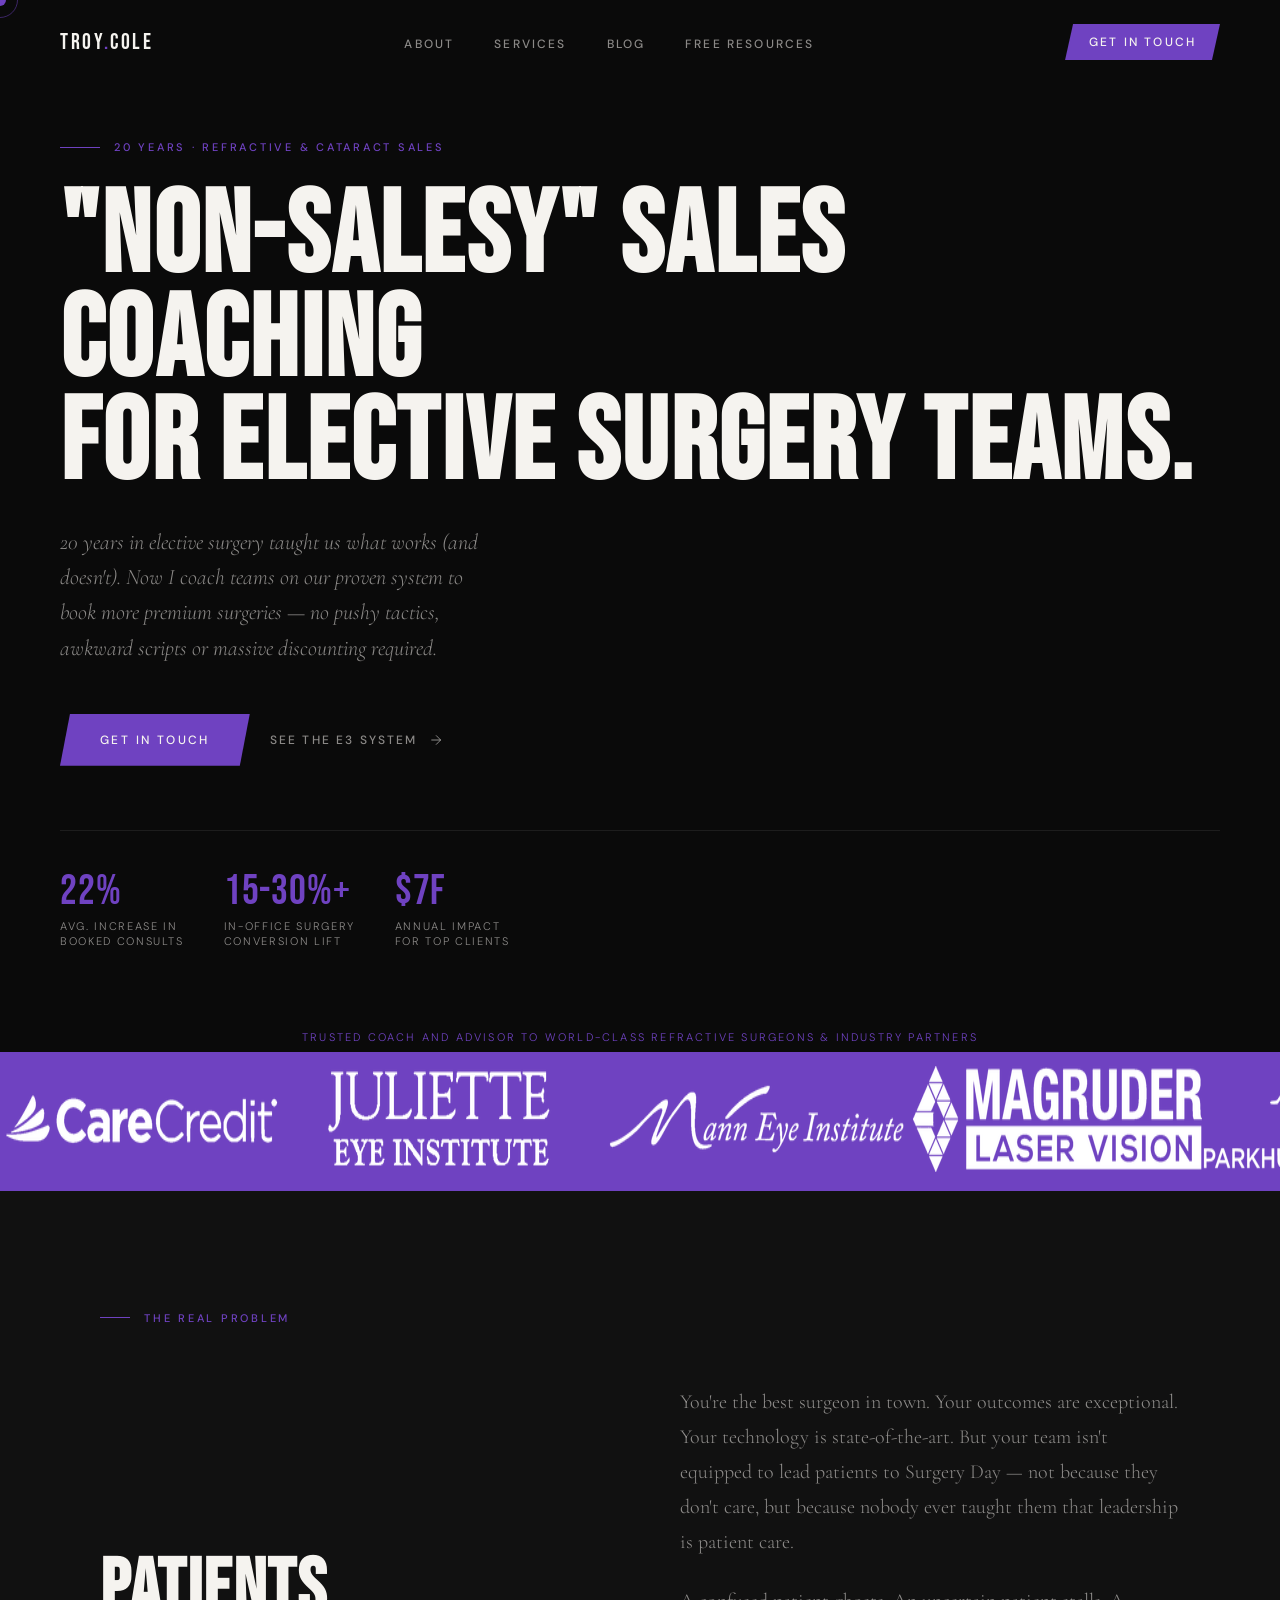
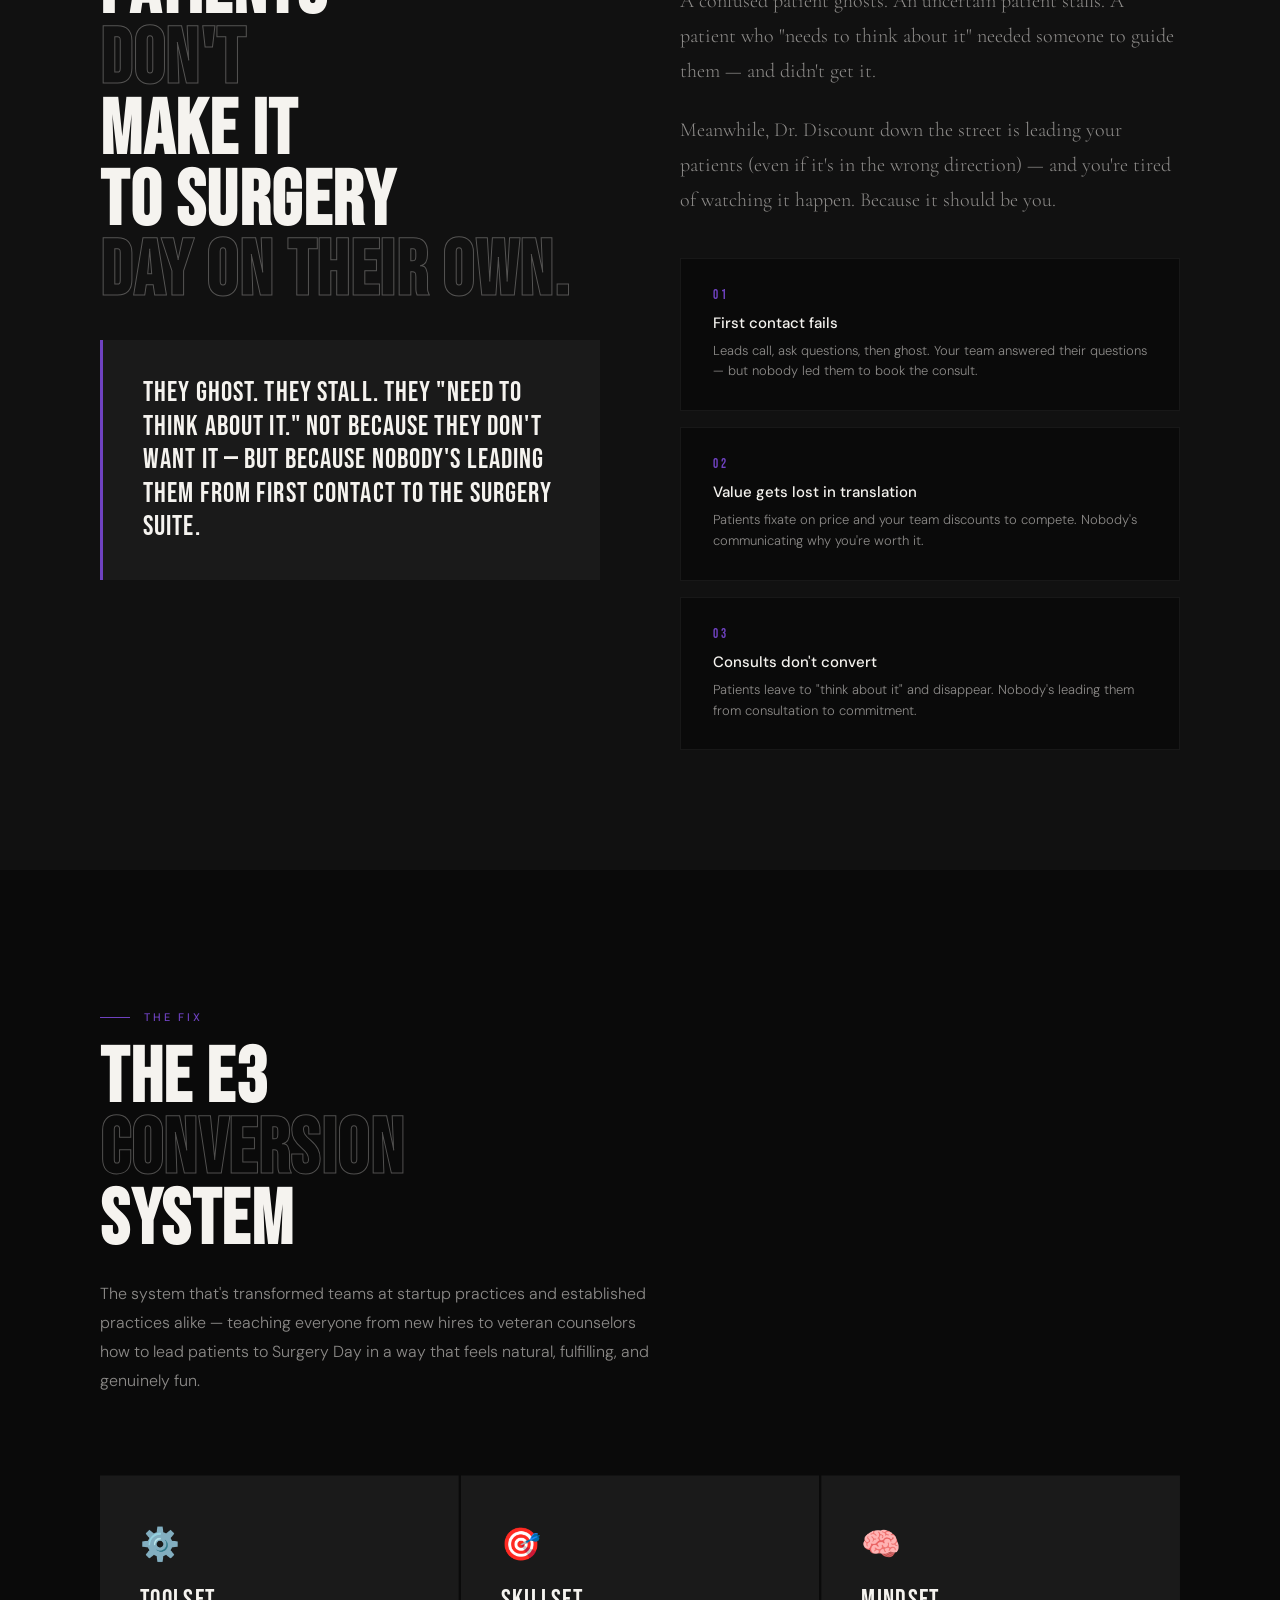
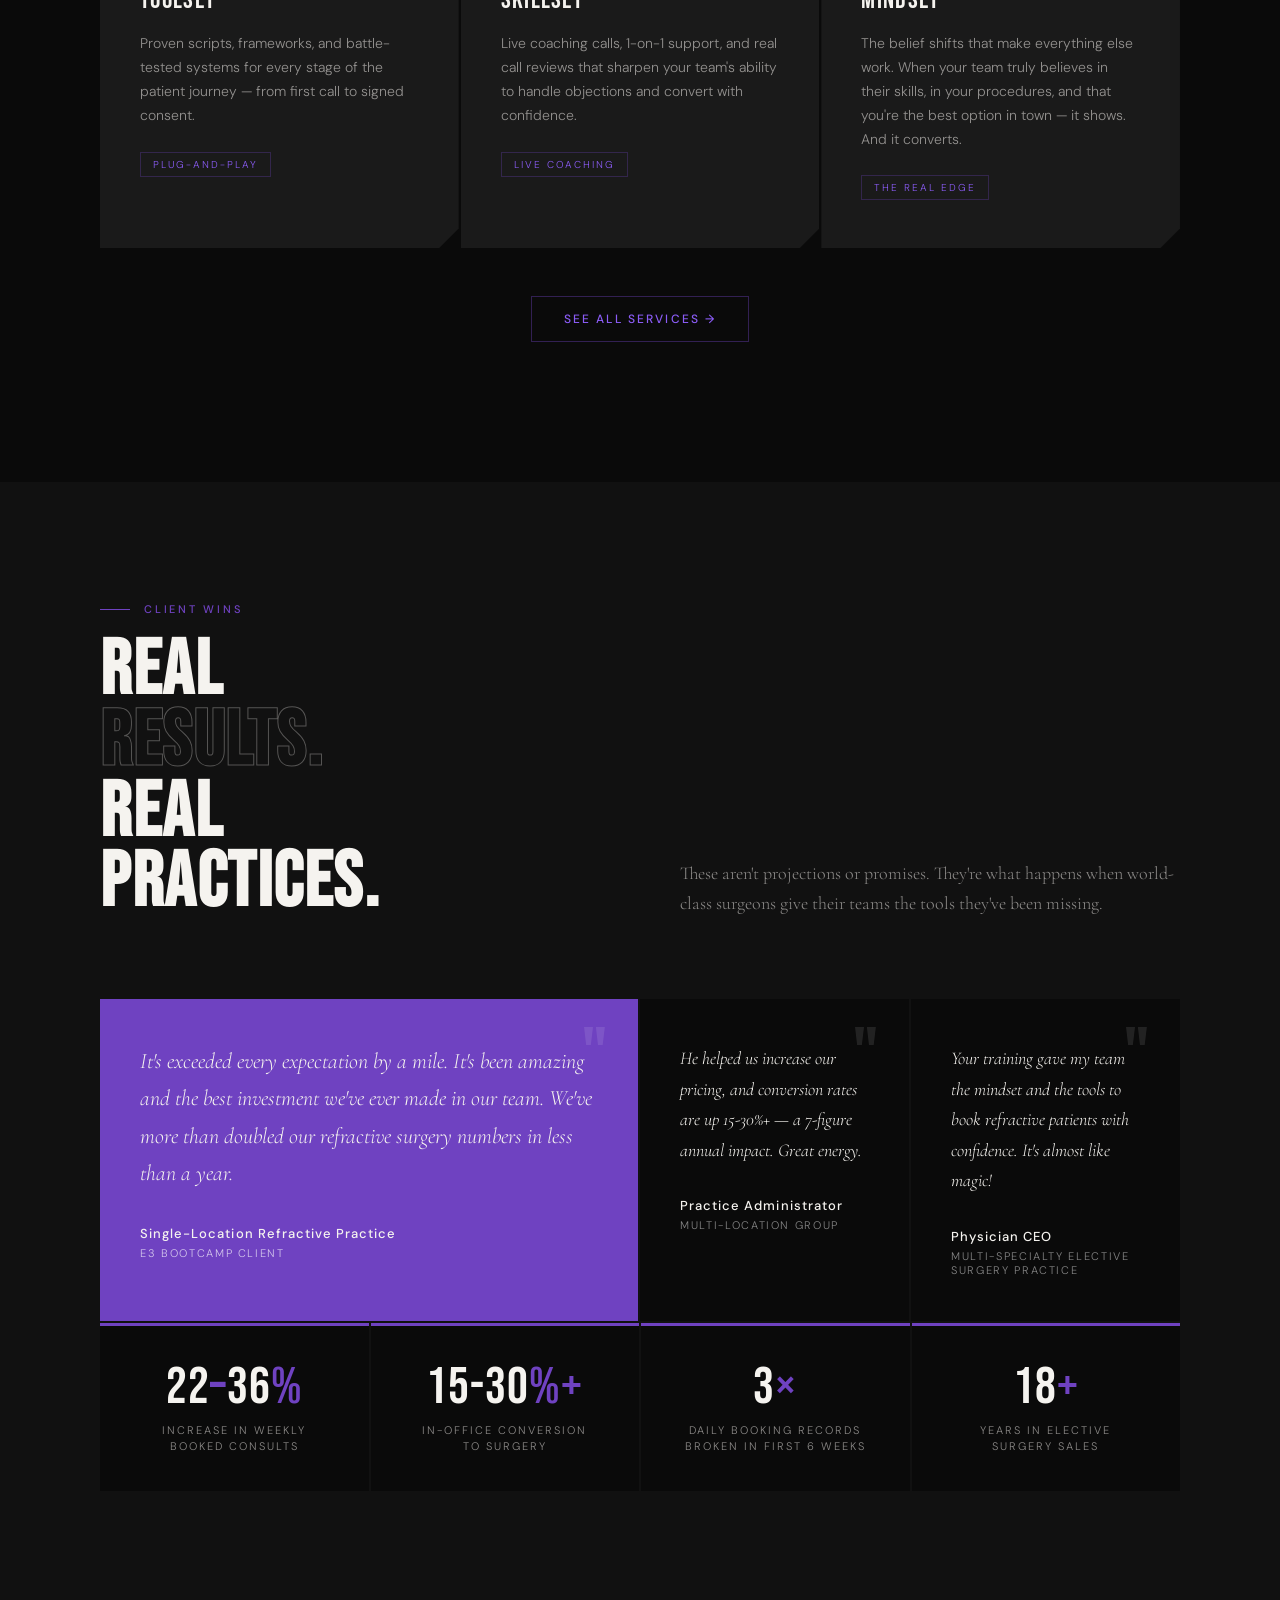
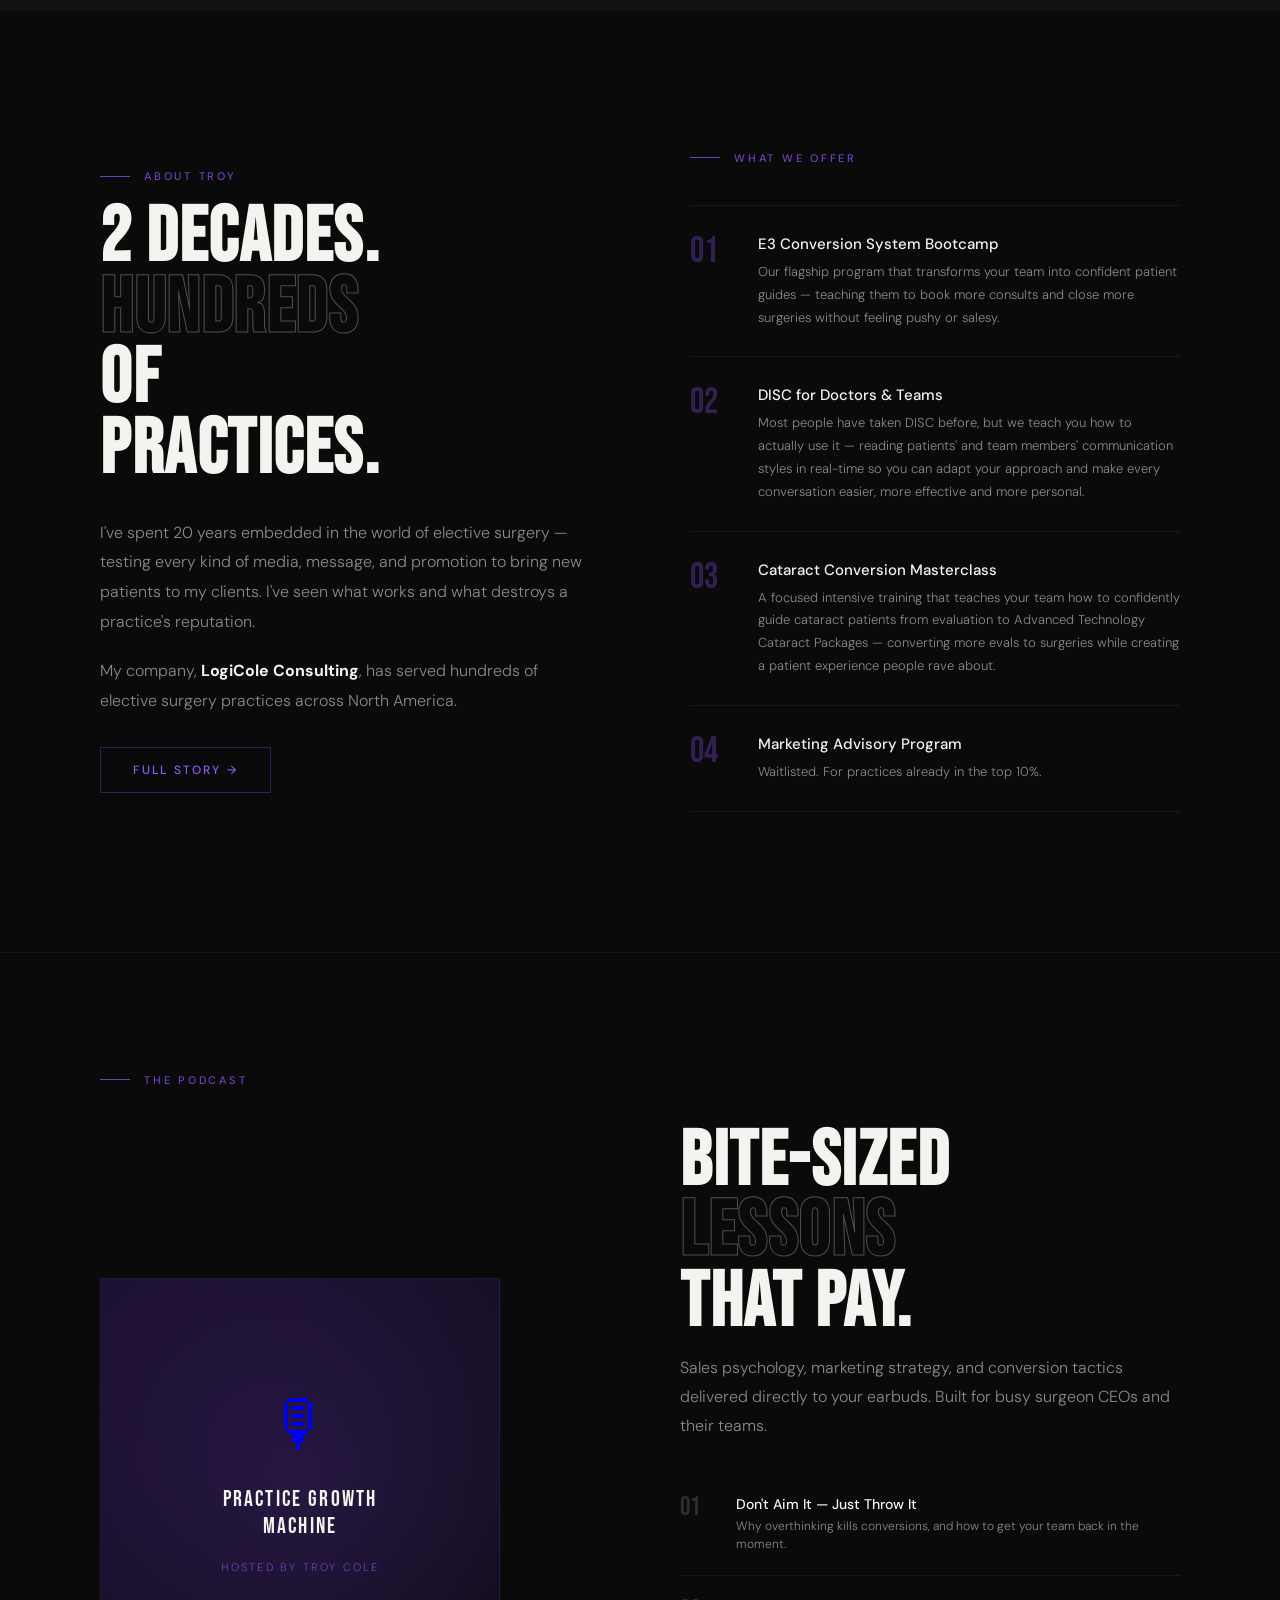
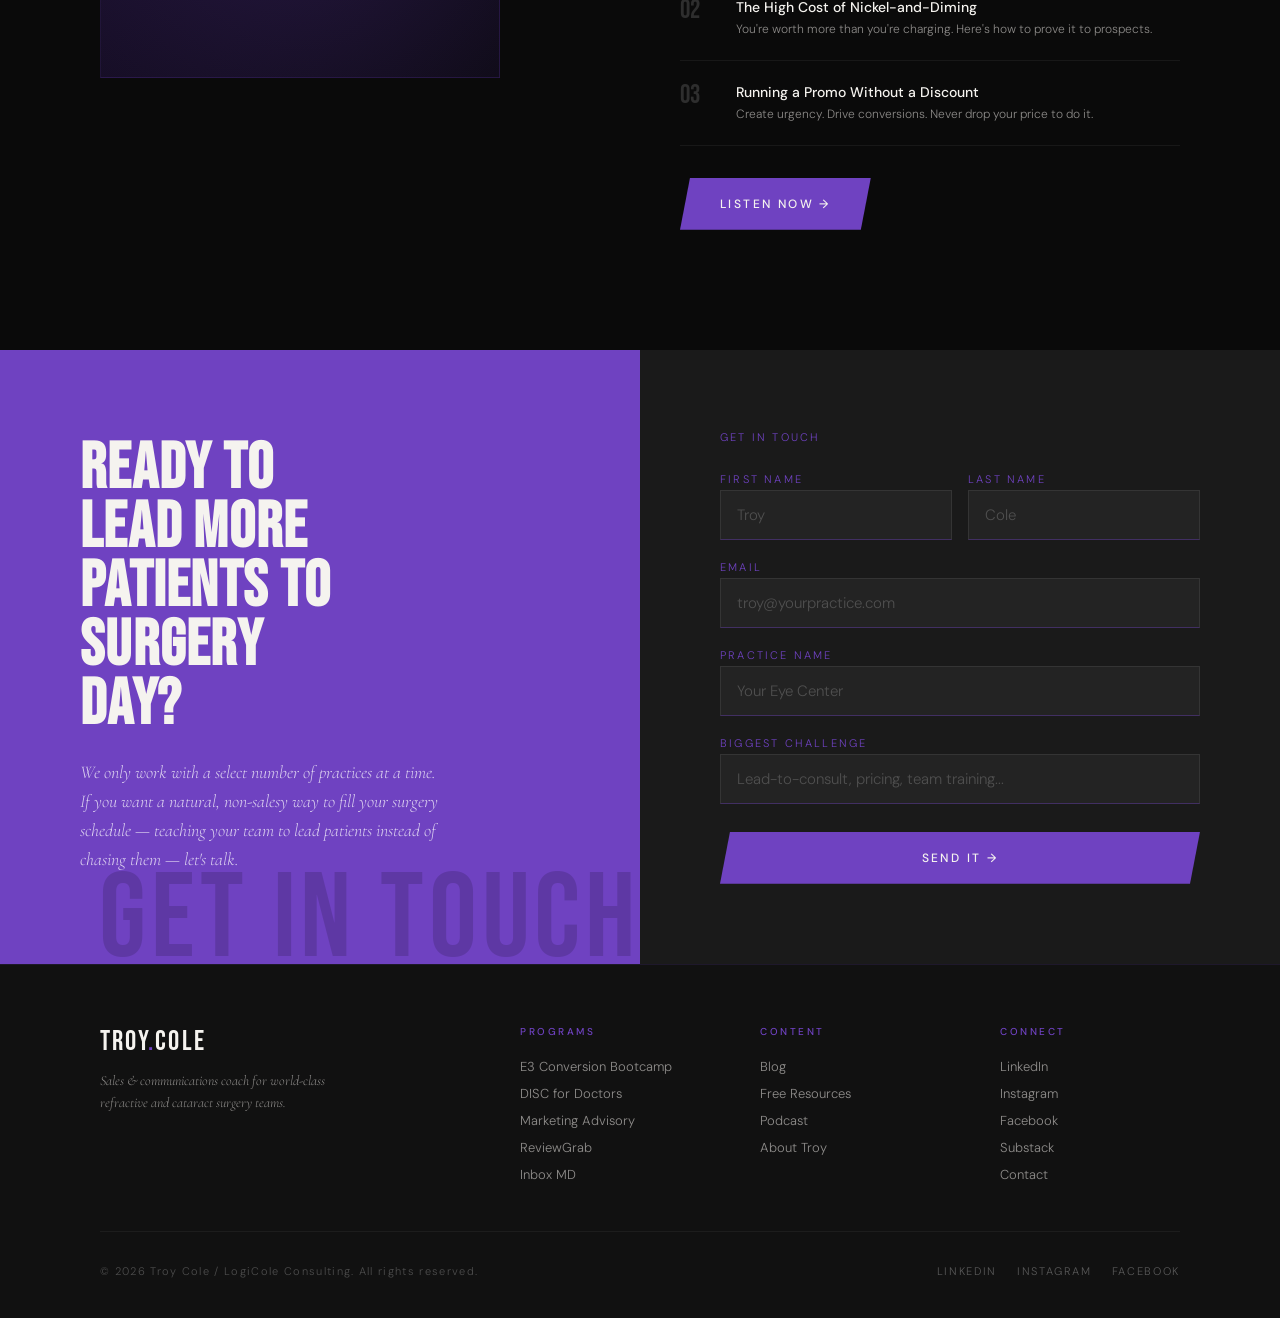
==== commit ee6fd279: "Kit opt-in forms on freebies, podcast links to Transistor" ====
--- a/index.html
+++ b/index.html
@@ -433,19 +433,20 @@
   <div class="container">
     <div class="section-label reveal"><div class="section-label-line"></div><span>The Podcast</span></div>
     <div class="podcast-layout" style="margin-top:40px;">
-      <div class="podcast-art reveal">
+      <a href="https://pgm.transistor.fm" target="_blank" rel="noopener noreferrer" class="podcast-art reveal" style="text-decoration:none;">
         <div class="podcast-art-icon">🎙</div>
         <div class="podcast-art-title">PRACTICE GROWTH<br>MACHINE</div>
         <div class="podcast-art-sub">Hosted by Troy Cole</div>
-      </div>
+      </a>
       <div>
         <h2 class="section-title reveal" style="margin-bottom:16px;">BITE-SIZED<br><span class="outline">LESSONS</span><br>THAT PAY.</h2>
         <p class="offer-body reveal" style="margin-bottom:32px;">Sales psychology, marketing strategy, and conversion tactics delivered directly to your earbuds. Built for busy surgeon CEOs and their teams.</p>
         <div class="podcast-episodes">
-          <div class="podcast-ep reveal"><div class="ep-num">01</div><div><div class="ep-title">Don't Aim It — Just Throw It</div><div class="ep-desc">Why overthinking kills conversions, and how to get your team back in the moment.</div></div></div>
-          <div class="podcast-ep reveal reveal-delay-1"><div class="ep-num">02</div><div><div class="ep-title">The High Cost of Nickel-and-Diming</div><div class="ep-desc">You're worth more than you're charging. Here's how to prove it to prospects.</div></div></div>
-          <div class="podcast-ep reveal reveal-delay-2"><div class="ep-num">03</div><div><div class="ep-title">Running a Promo Without a Discount</div><div class="ep-desc">Create urgency. Drive conversions. Never drop your price to do it.</div></div></div>
-        </div>
+          <a href="https://pgm.transistor.fm" target="_blank" rel="noopener noreferrer" class="podcast-ep reveal" style="text-decoration:none;color:inherit;"><div class="ep-num">01</div><div><div class="ep-title">Don't Aim It — Just Throw It</div><div class="ep-desc">Why overthinking kills conversions, and how to get your team back in the moment.</div></div></a>
+          <a href="https://pgm.transistor.fm" target="_blank" rel="noopener noreferrer" class="podcast-ep reveal reveal-delay-1" style="text-decoration:none;color:inherit;"><div class="ep-num">02</div><div><div class="ep-title">The High Cost of Nickel-and-Diming</div><div class="ep-desc">You're worth more than you're charging. Here's how to prove it to prospects.</div></div></a>
+          <a href="https://pgm.transistor.fm" target="_blank" rel="noopener noreferrer" class="podcast-ep reveal reveal-delay-2" style="text-decoration:none;color:inherit;"><div class="ep-num">03</div><div><div class="ep-title">Running a Promo Without a Discount</div><div class="ep-desc">Create urgency. Drive conversions. Never drop your price to do it.</div></div></a>
+        </div>
+        <a href="https://pgm.transistor.fm" target="_blank" rel="noopener noreferrer" class="btn-primary reveal" style="display:inline-flex;margin-top:32px;">Listen Now →</a>
       </div>
     </div>
   </div>
--- a/css/style.css
+++ b/css/style.css
@@ -370,6 +370,9 @@
   padding: 80px;
   display: flex; flex-direction: column; justify-content: center; gap: 20px;
 }
+.cta-right form { display: flex; flex-direction: column; gap: 20px; width: 100%; }
+.email-form form { display: flex; flex-direction: column; gap: 16px; width: 100%; }
+.freebie-gate form { display: flex; flex-direction: column; gap: 12px; width: 100%; }
 .cta-form-label {
   font-size: 11px; letter-spacing: 0.2em;
   text-transform: uppercase; color: var(--purple);
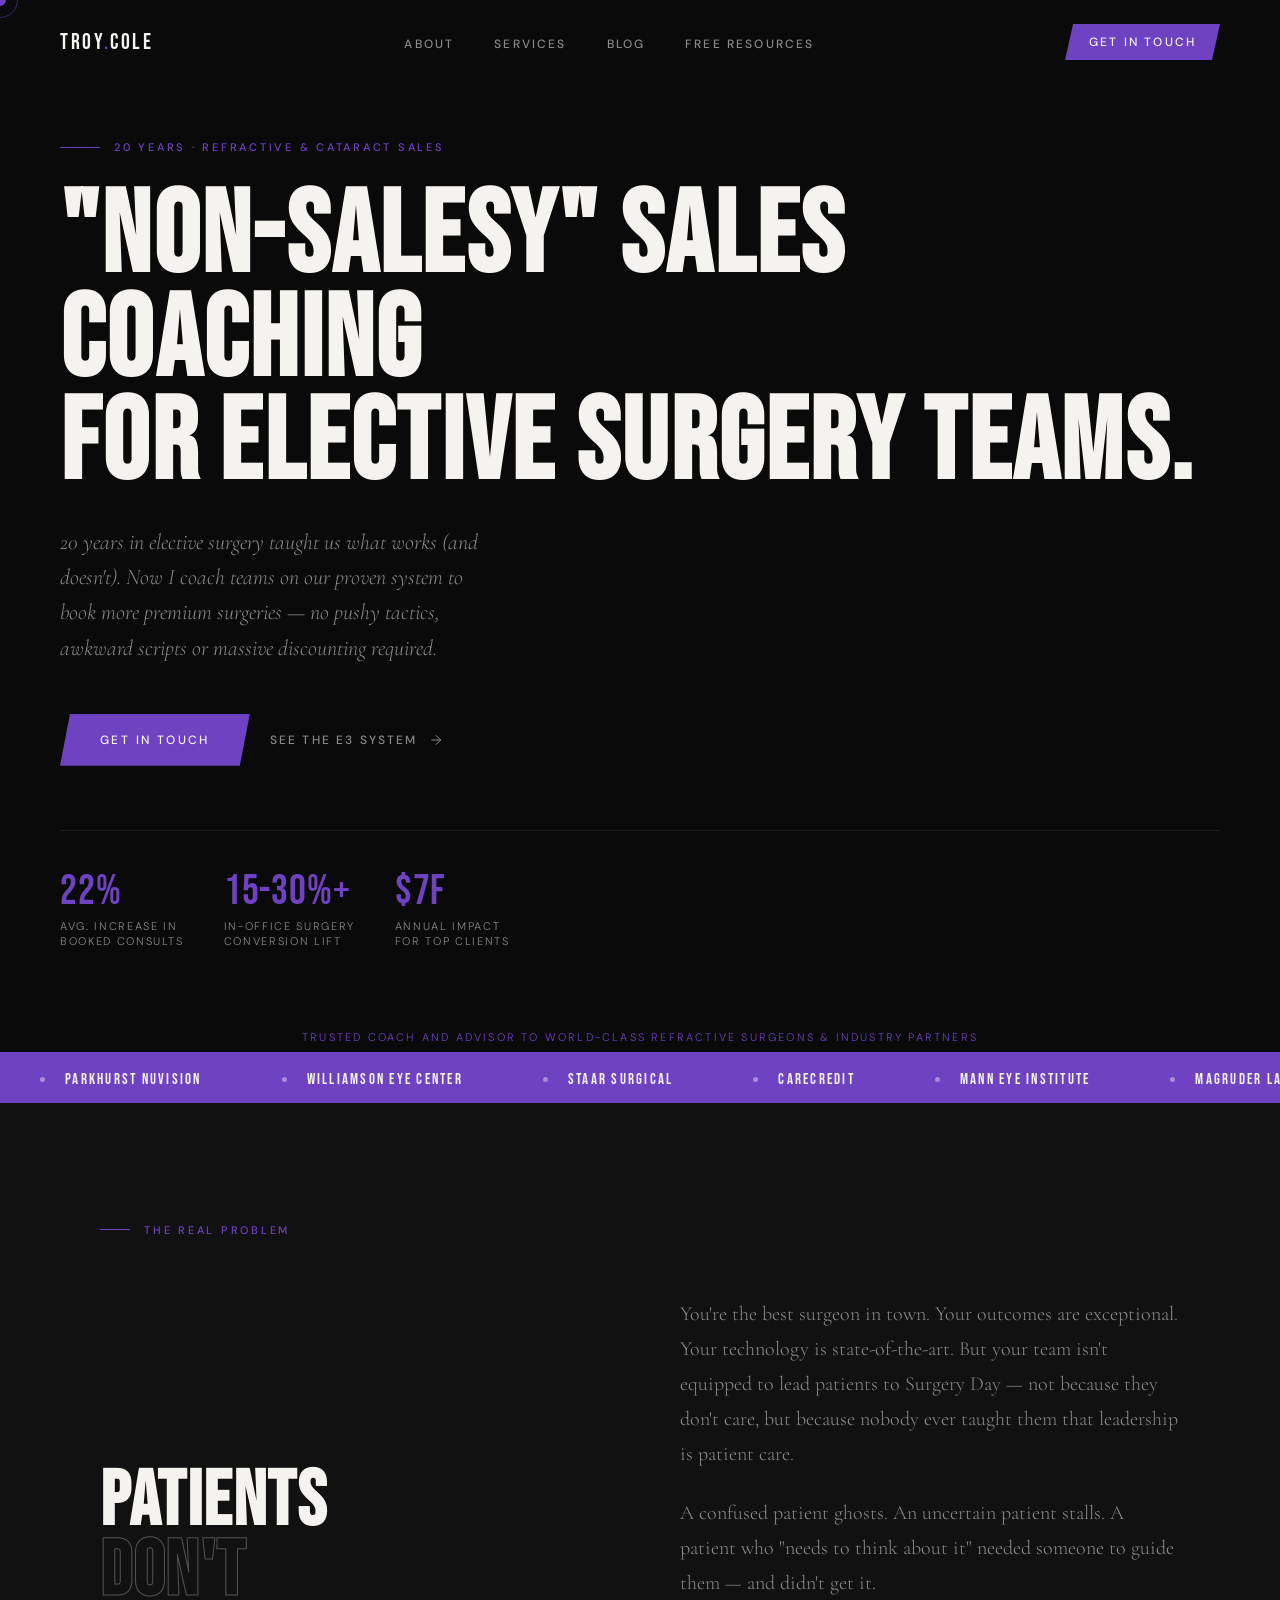
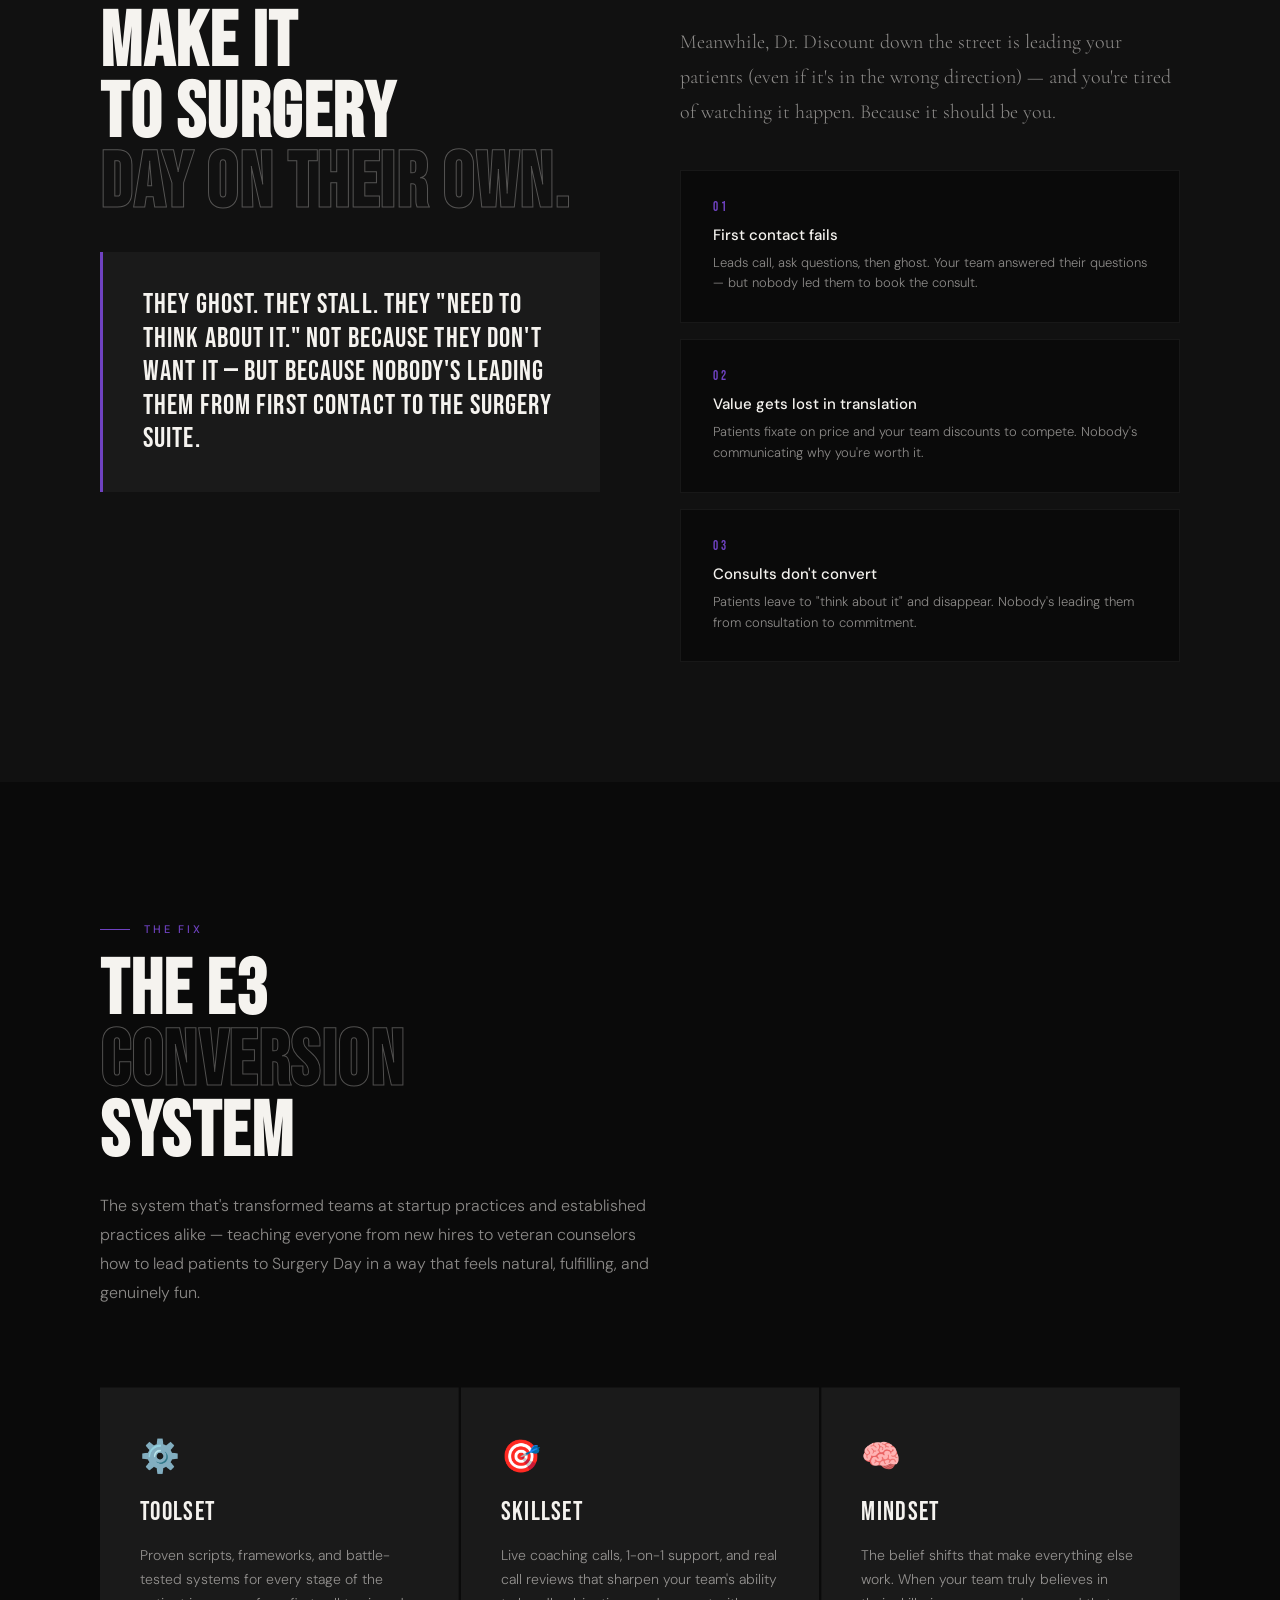
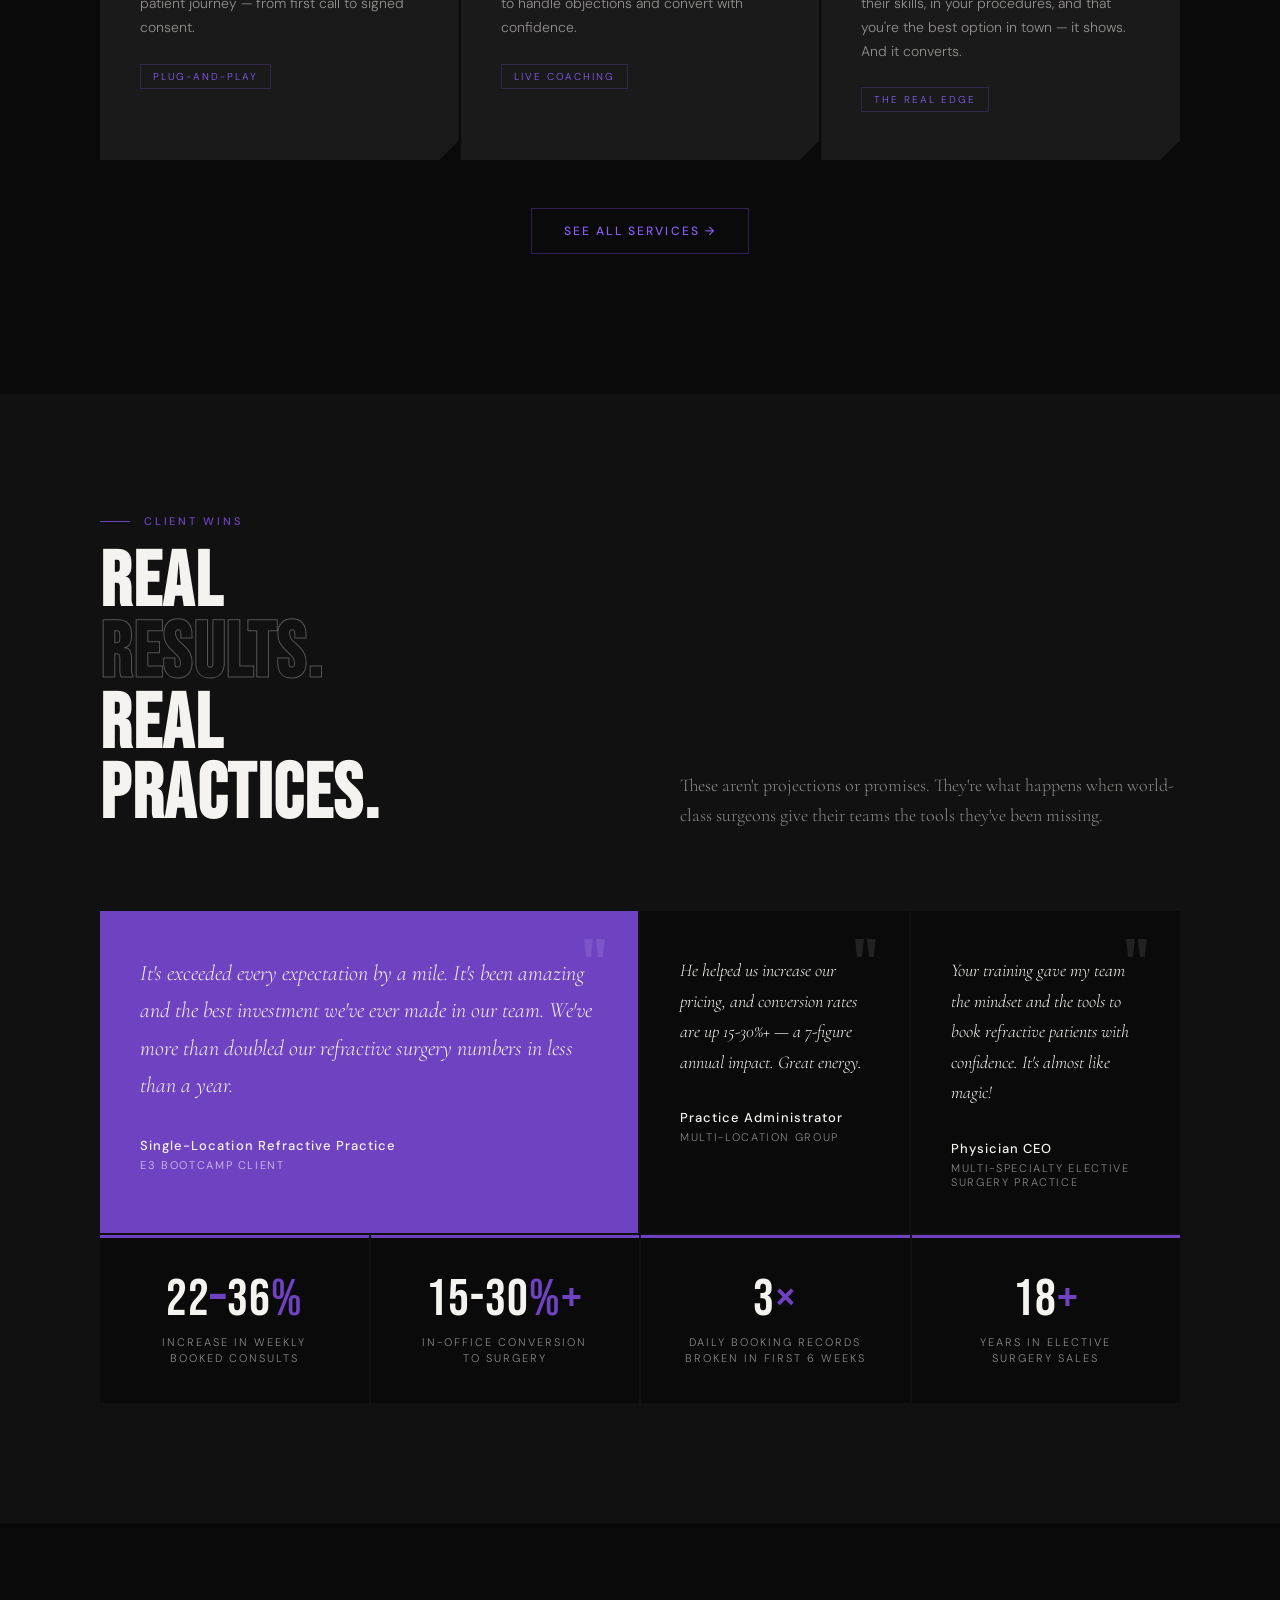
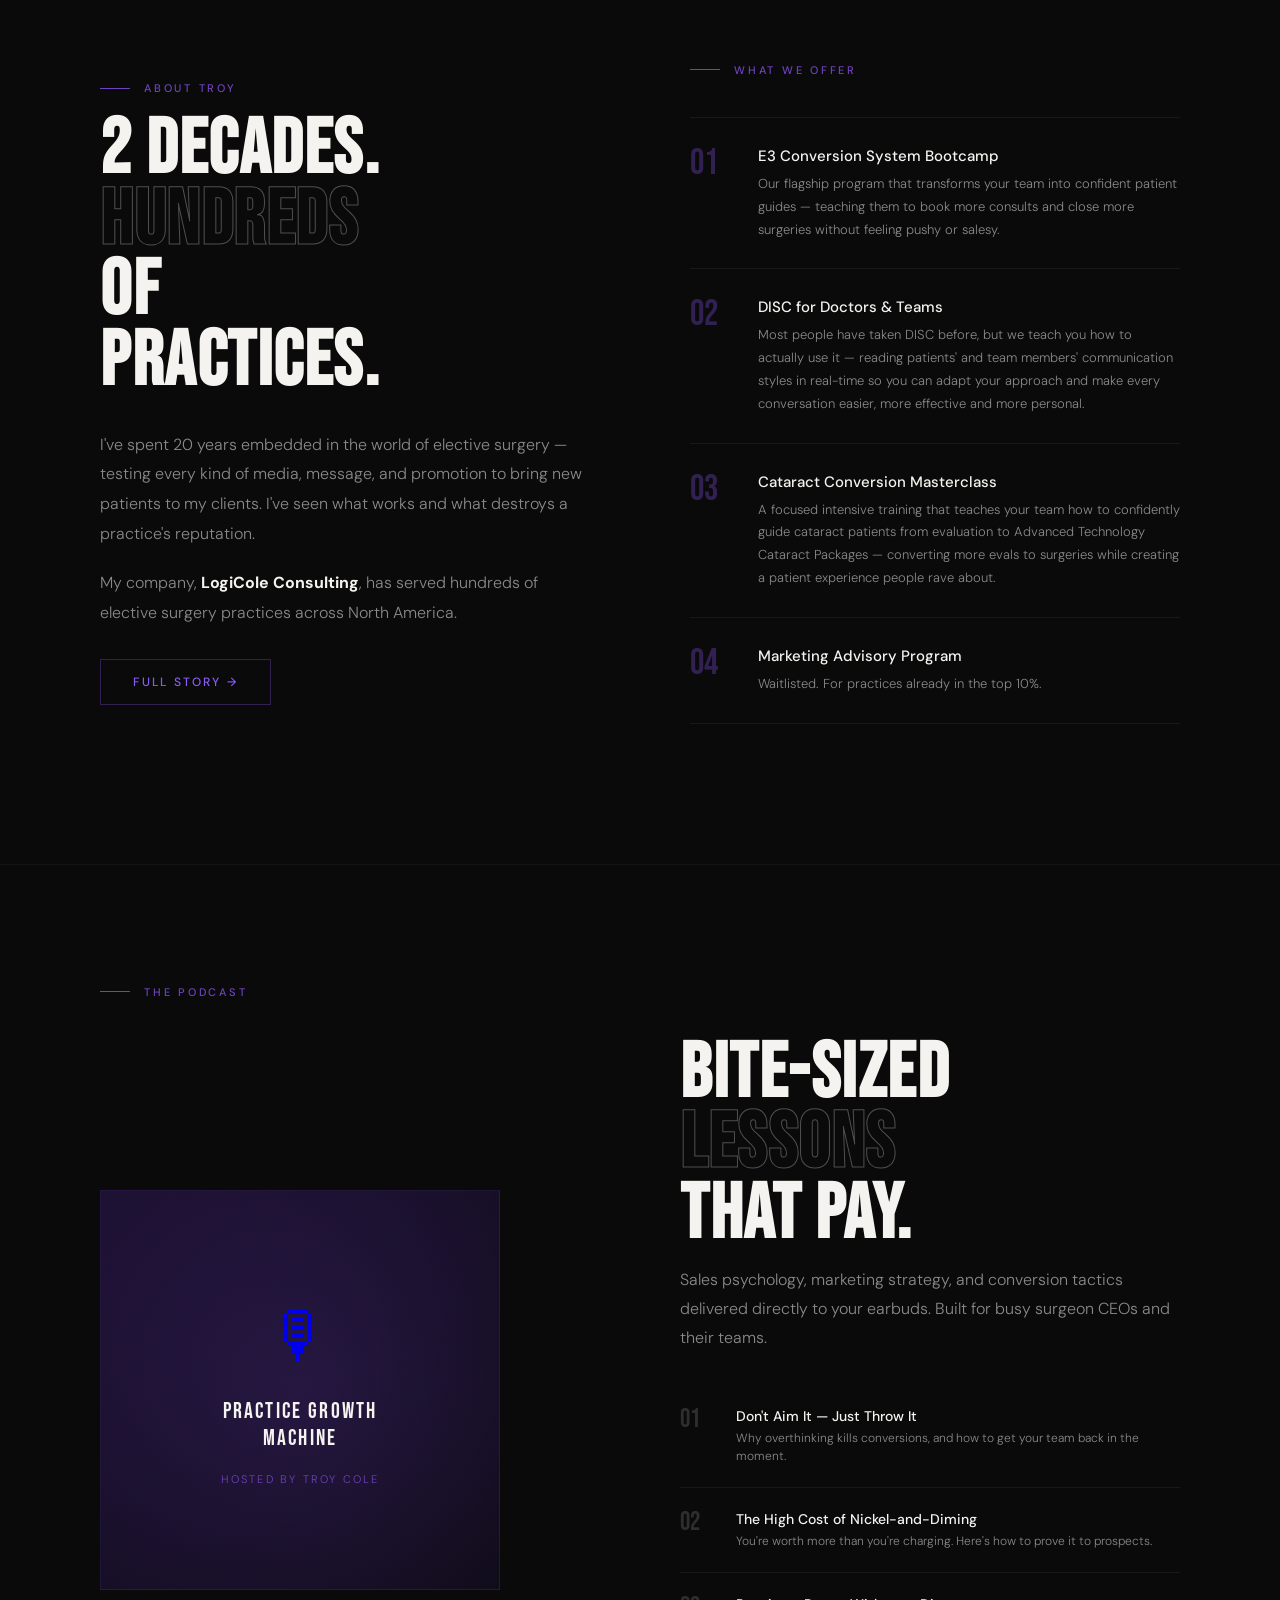
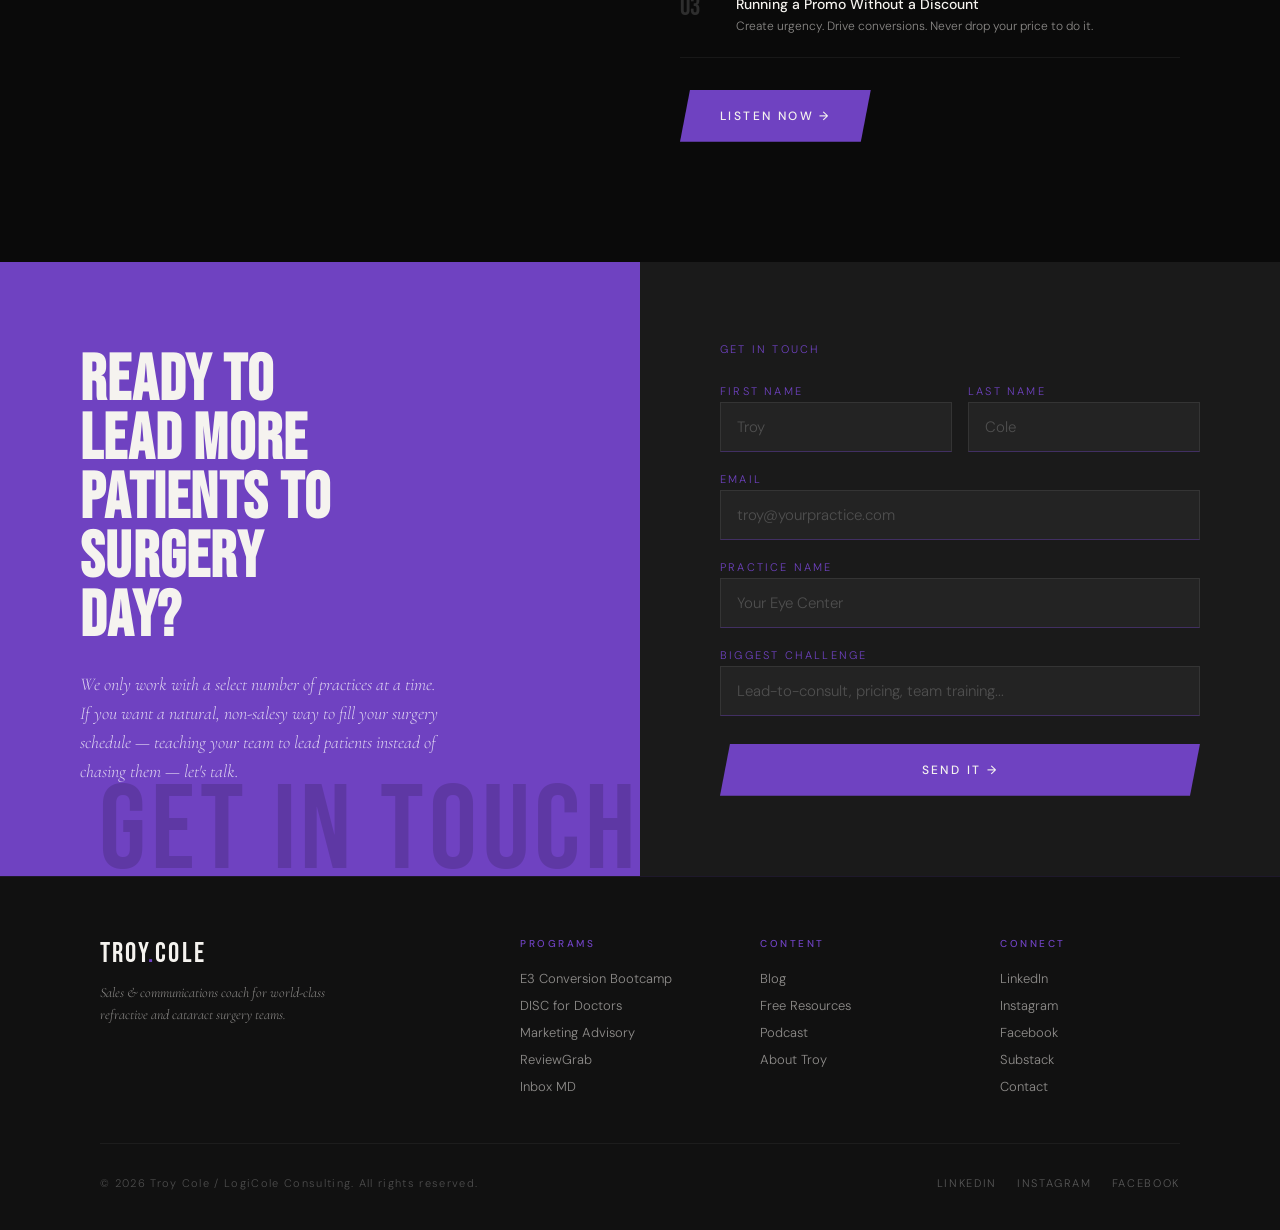
==== commit c2f3cc8e: "Replace ticker logo images with client name text" ====
--- a/index.html
+++ b/index.html
@@ -327,14 +327,22 @@
 <p style="text-align:center;font-size:11px;letter-spacing:0.2em;text-transform:uppercase;color:var(--purple);margin-bottom:8px;">Trusted Coach and Advisor to World-Class Refractive Surgeons &amp; Industry Partners</p>
 <div class="ticker-wrap">
   <div class="ticker-track">
-    <img src="/images/carecredit.png" alt="CareCredit">
-    <img src="/images/juliette-eye.png" alt="Juliette Eye">
-    <img src="/images/mann-eye.png" alt="Mann Eye">
-    <img src="/images/magruder.png" alt="Magruder">
-    <img src="/images/parkhurst-nuvision.png" alt="Parkhurst NuVision">
-    <img src="/images/staar-surgical.png" alt="STAAR Surgical">
-    <img src="/images/zeiss.png" alt="Zeiss">
-    <img src="/images/wec.svg" alt="WEC">
+    <span class="ticker-item"><span class="ticker-dot"></span>Parkhurst NuVision</span>
+    <span class="ticker-item"><span class="ticker-dot"></span>Williamson Eye Center</span>
+    <span class="ticker-item"><span class="ticker-dot"></span>STAAR Surgical</span>
+    <span class="ticker-item"><span class="ticker-dot"></span>CareCredit</span>
+    <span class="ticker-item"><span class="ticker-dot"></span>Mann Eye Institute</span>
+    <span class="ticker-item"><span class="ticker-dot"></span>Magruder Laser Vision</span>
+    <span class="ticker-item"><span class="ticker-dot"></span>Unifeye Vision Partners</span>
+    <span class="ticker-item"><span class="ticker-dot"></span>ZEISS</span>
+    <span class="ticker-item"><span class="ticker-dot"></span>Parkhurst NuVision</span>
+    <span class="ticker-item"><span class="ticker-dot"></span>Williamson Eye Center</span>
+    <span class="ticker-item"><span class="ticker-dot"></span>STAAR Surgical</span>
+    <span class="ticker-item"><span class="ticker-dot"></span>CareCredit</span>
+    <span class="ticker-item"><span class="ticker-dot"></span>Mann Eye Institute</span>
+    <span class="ticker-item"><span class="ticker-dot"></span>Magruder Laser Vision</span>
+    <span class="ticker-item"><span class="ticker-dot"></span>Unifeye Vision Partners</span>
+    <span class="ticker-item"><span class="ticker-dot"></span>ZEISS</span>
   </div>
 </div>
 
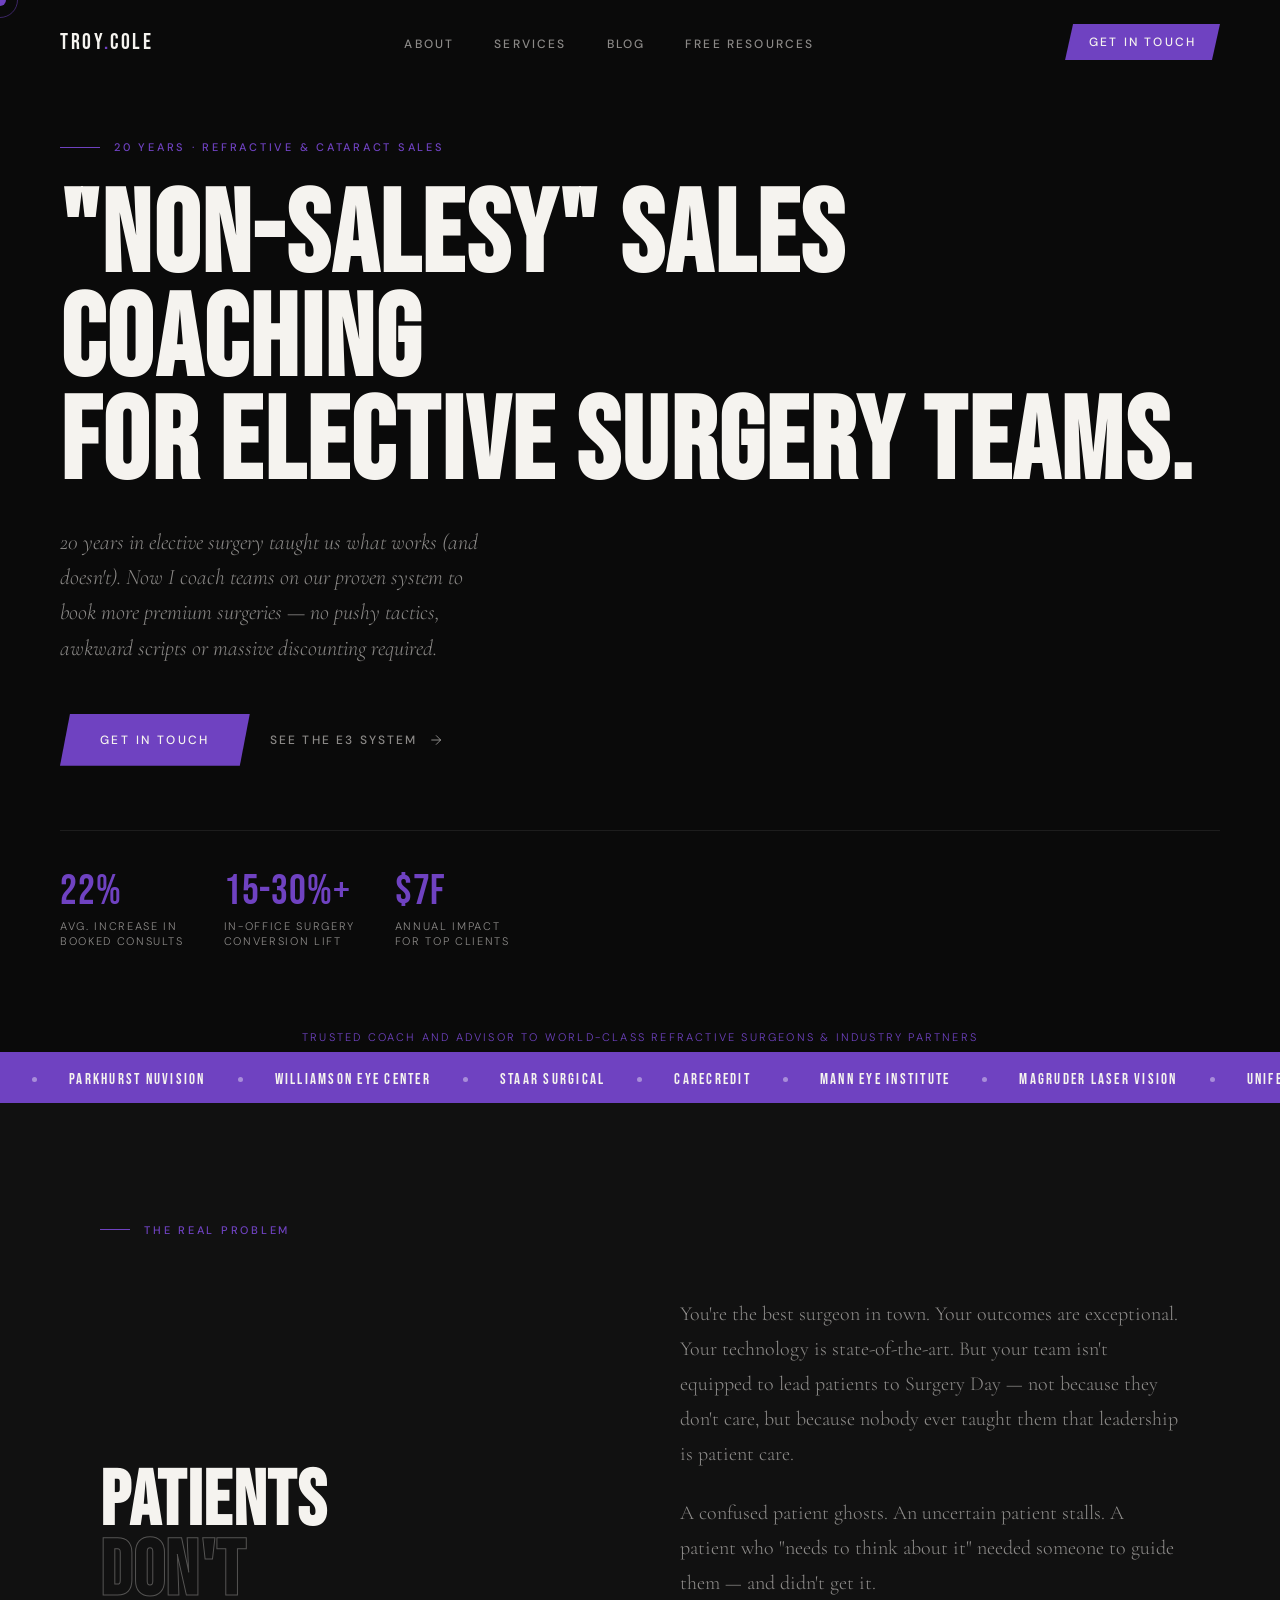
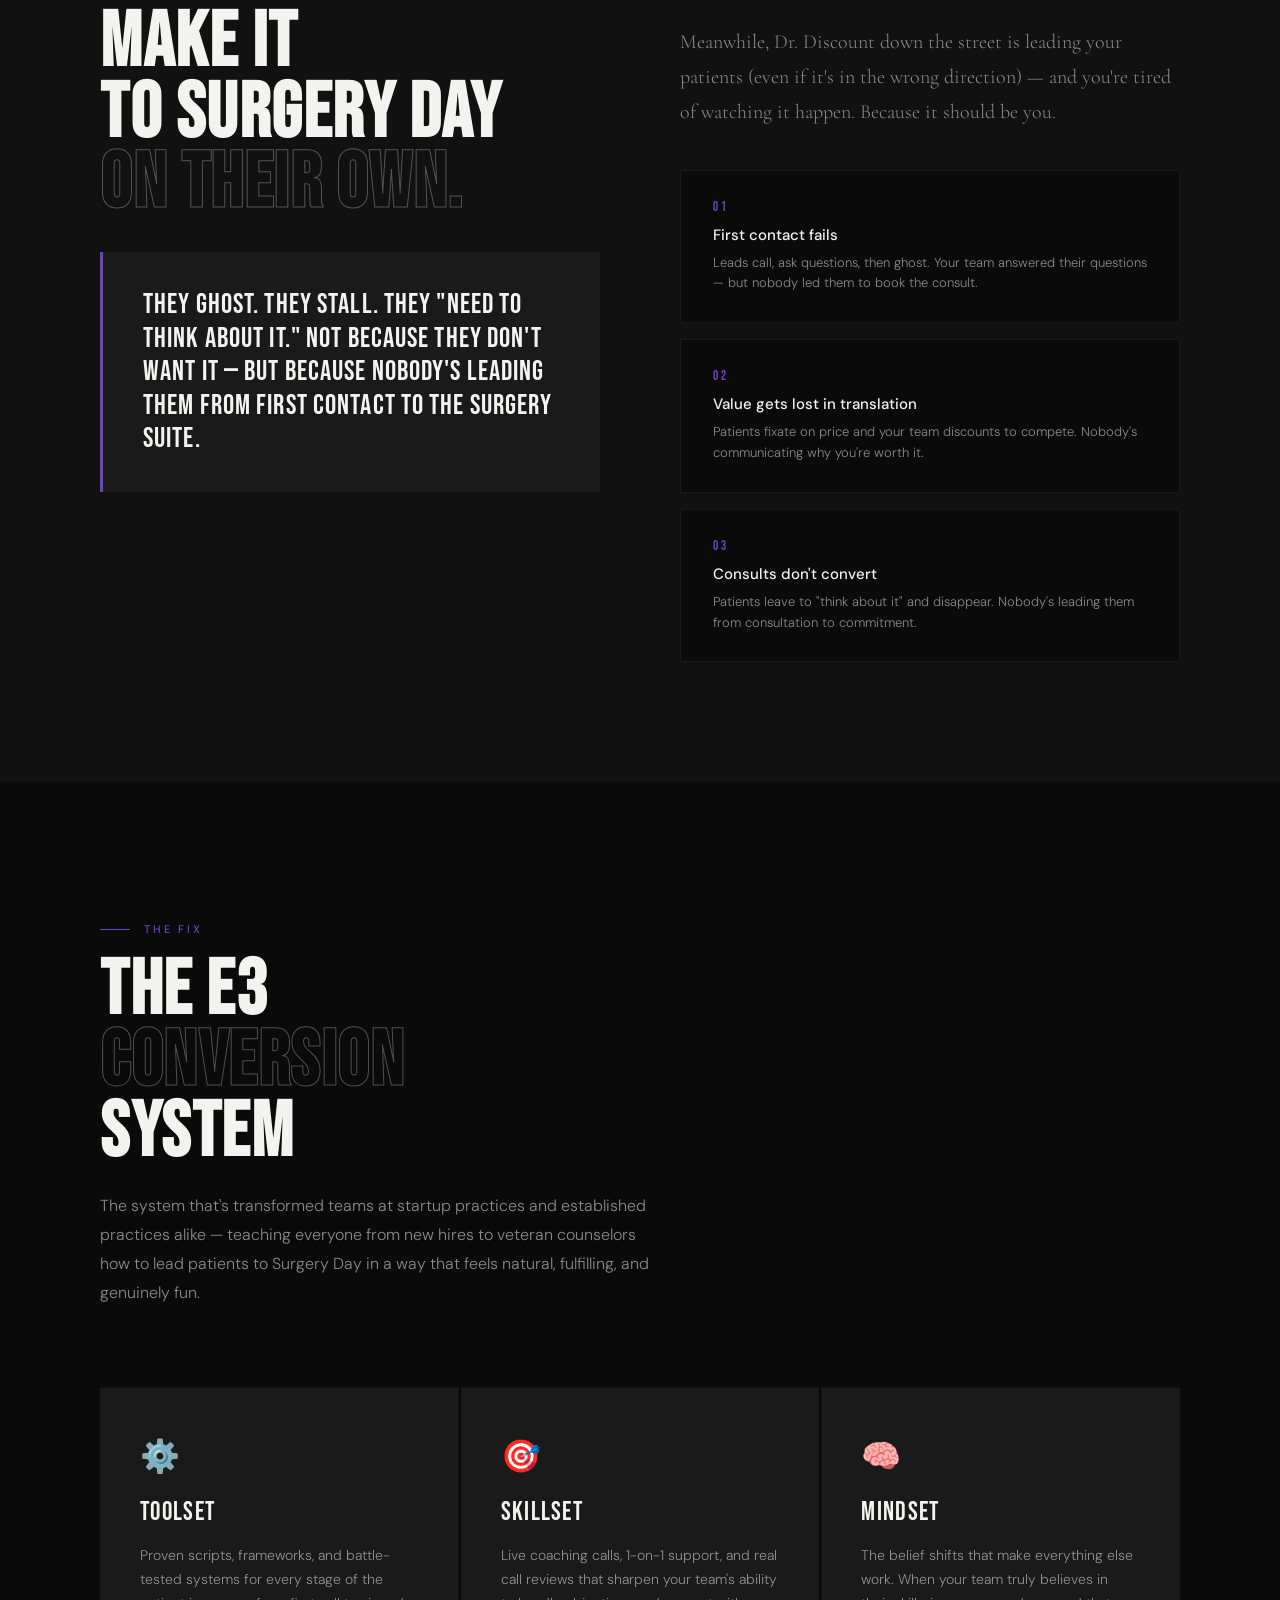
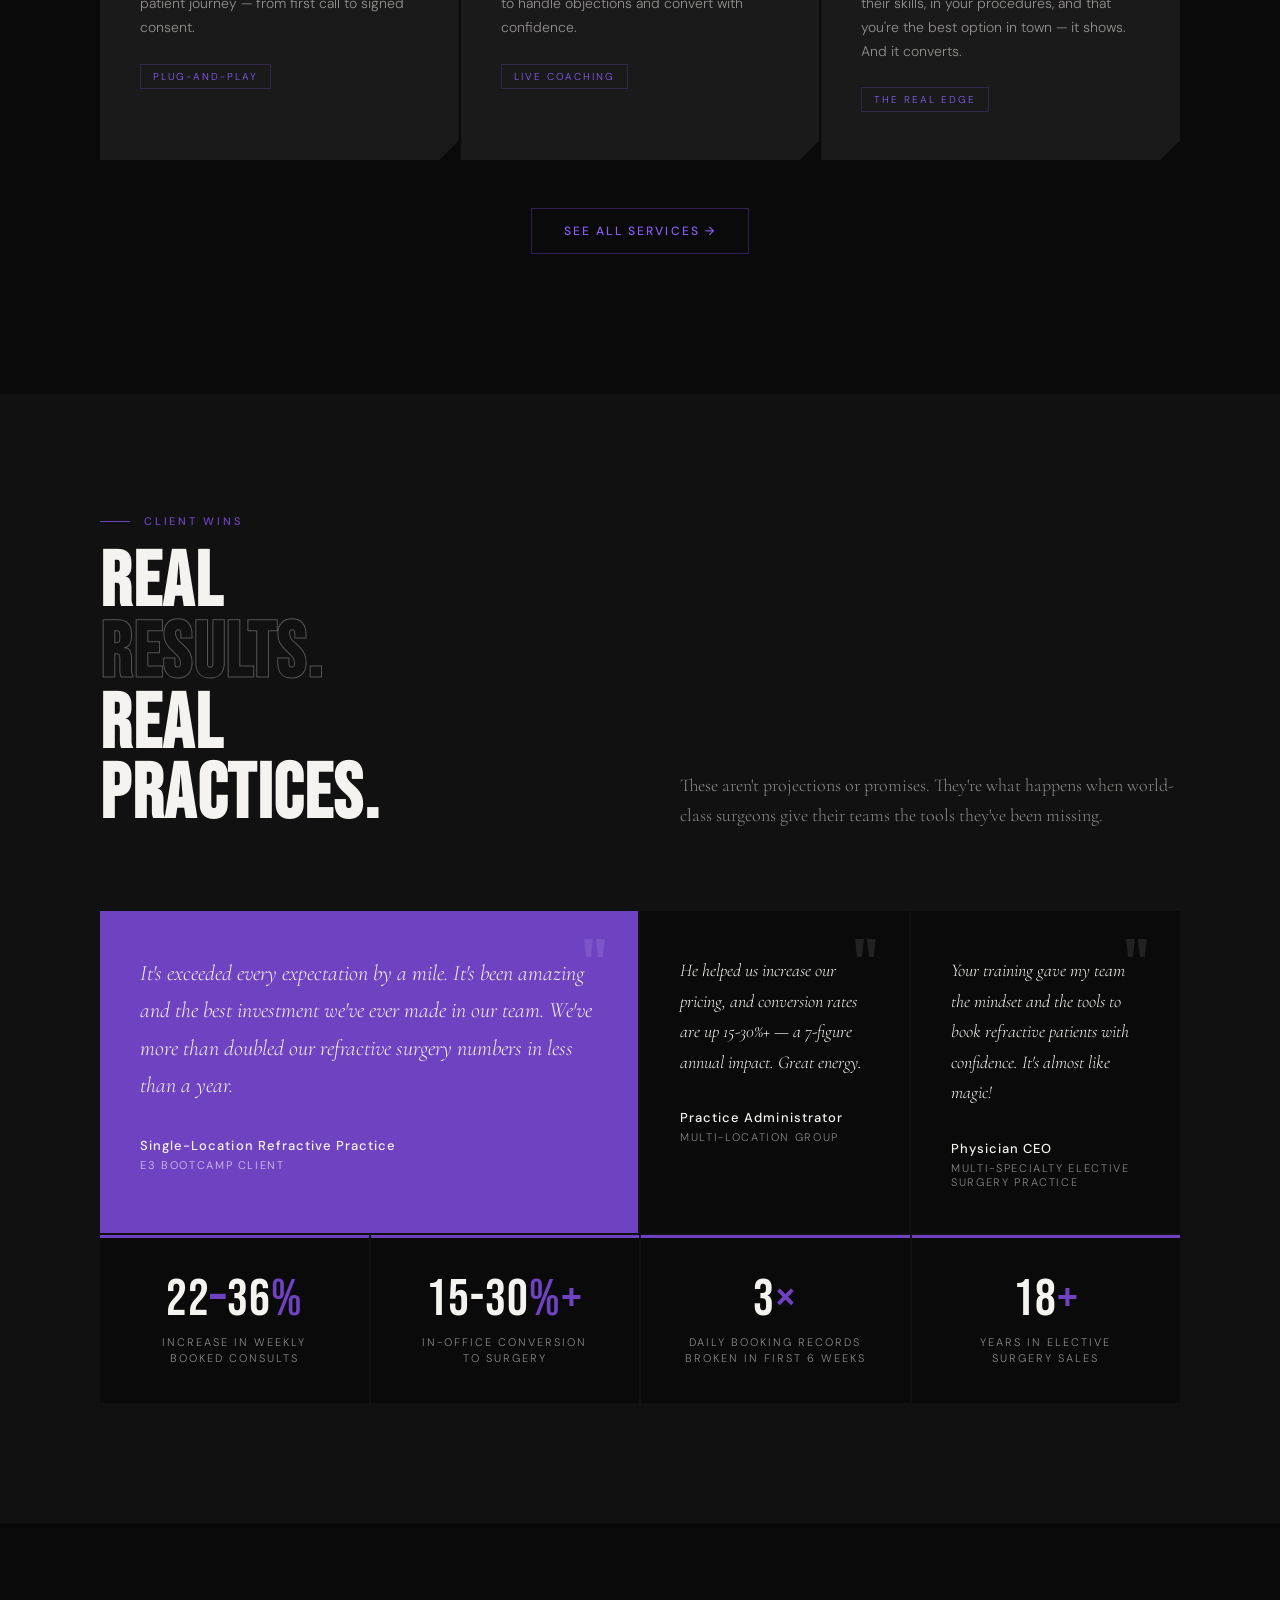
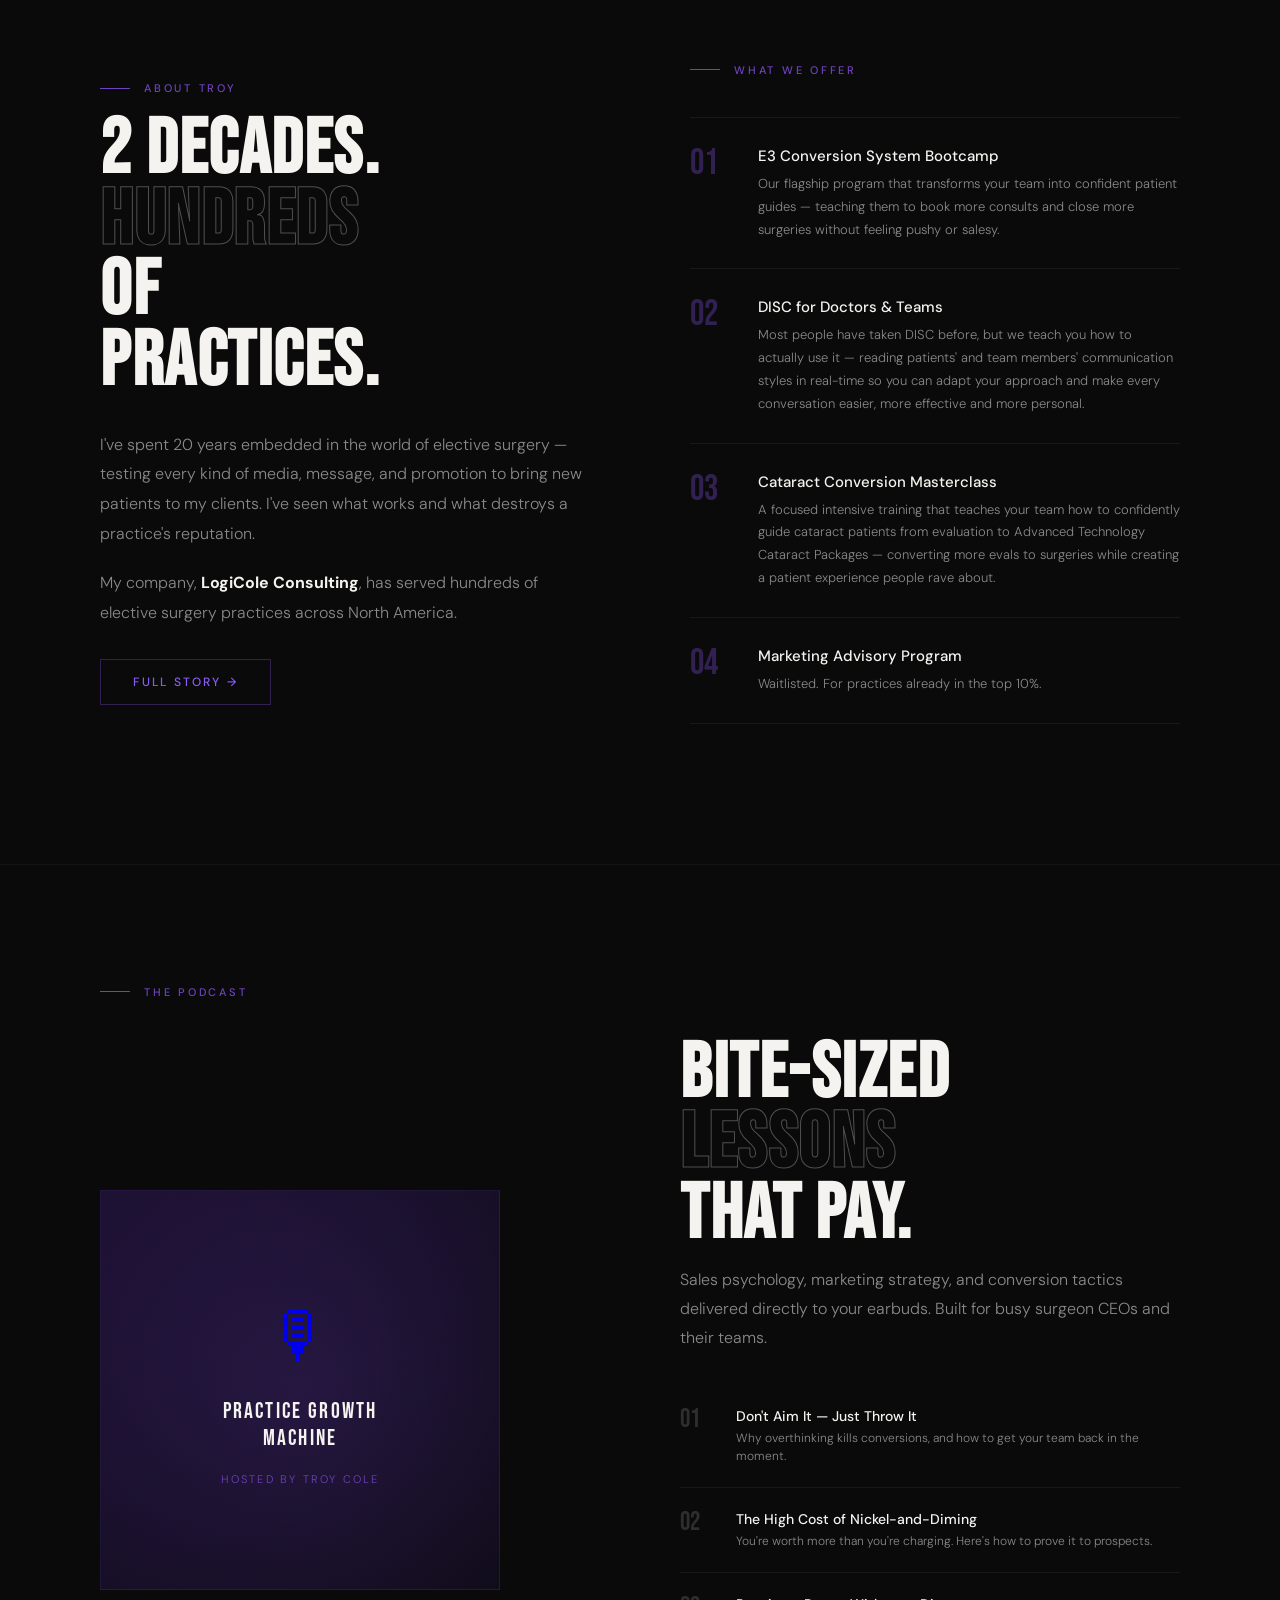
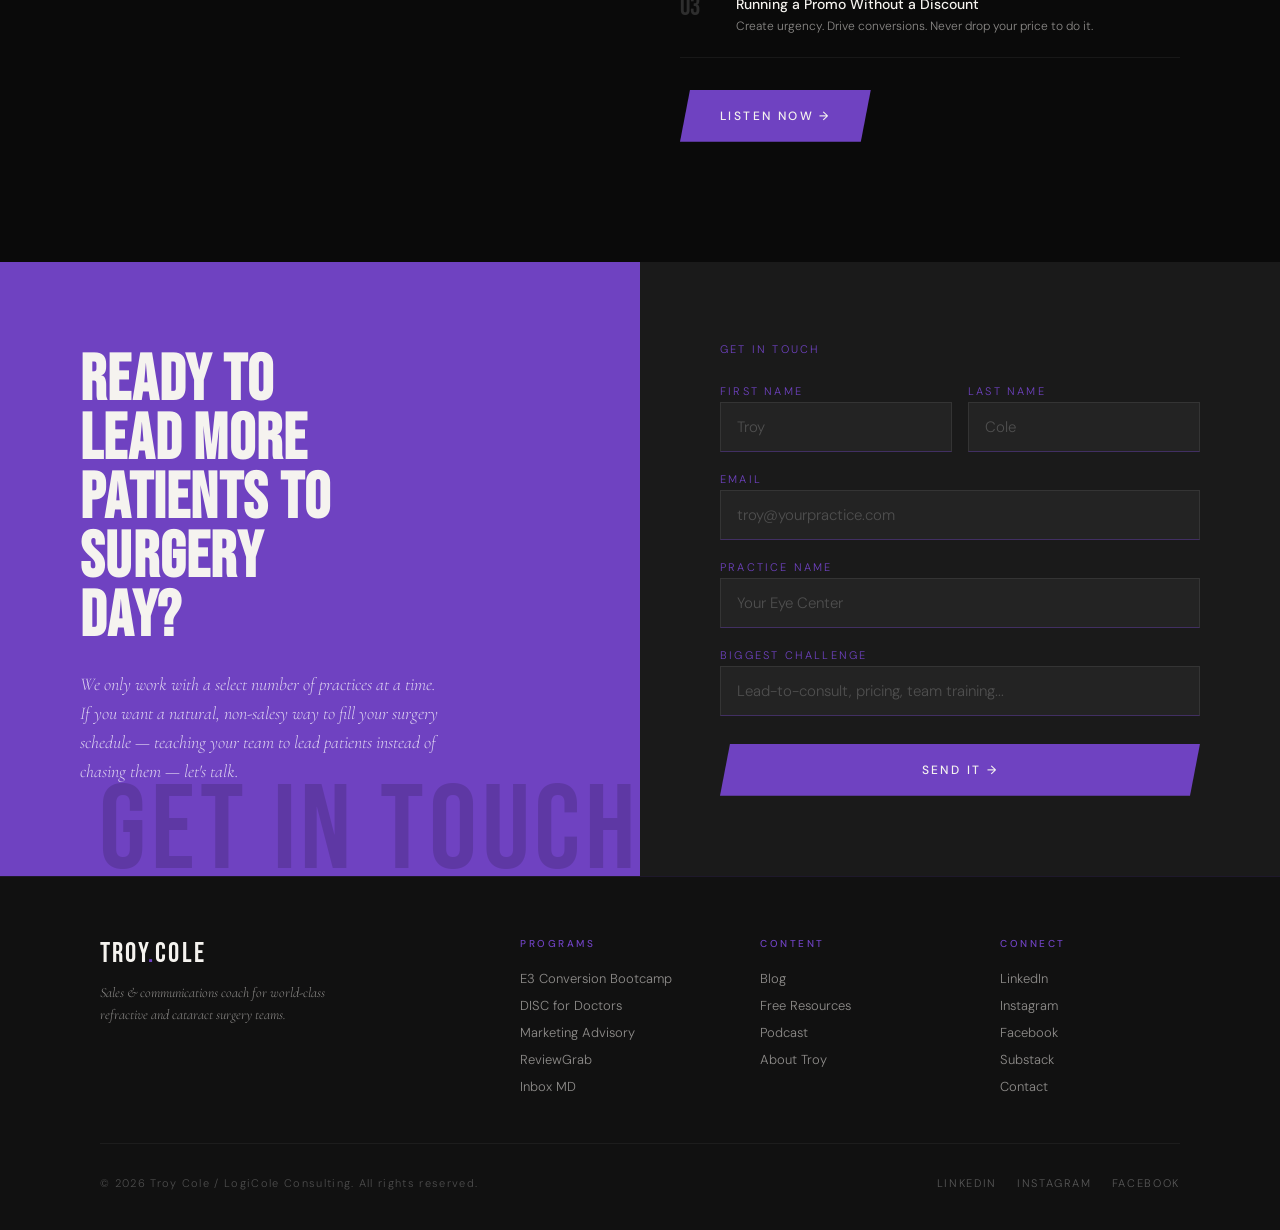
==== commit 2a22ed08: "Move DAY next to SURGERY in problem headline" ====
--- a/index.html
+++ b/index.html
@@ -352,7 +352,7 @@
     <div class="section-label reveal"><div class="section-label-line"></div><span>The Real Problem</span></div>
     <div class="problem-grid">
       <div>
-        <h2 class="section-title reveal">PATIENTS<br><span class="outline">DON'T</span><br>MAKE IT<br>TO SURGERY<br><span class="outline">DAY ON THEIR OWN.</span></h2>
+        <h2 class="section-title reveal">PATIENTS<br><span class="outline">DON'T</span><br>MAKE IT<br>TO SURGERY DAY<br><span class="outline">ON THEIR OWN.</span></h2>
         <div class="problem-callout reveal">They ghost. They stall. They "need to think about it." Not because they don't want it — but because nobody's leading them from first contact to the surgery suite.</div>
       </div>
       <div>
--- a/css/style.css
+++ b/css/style.css
@@ -319,16 +319,16 @@
   animation: ticker 28s linear infinite;
 }
 .ticker-item {
-  display: inline-flex; align-items: center; gap: 20px;
+  display: inline-flex; align-items: center;
   font-family: var(--font-display);
   font-size: 15px; letter-spacing: 0.15em;
   color: var(--white);
-  padding: 0 40px;
 }
 .ticker-dot {
   width: 5px; height: 5px;
   background: rgba(255,255,255,0.4);
   border-radius: 50%; flex-shrink: 0;
+  margin: 0 32px;
 }
 
 /* ============================================================
